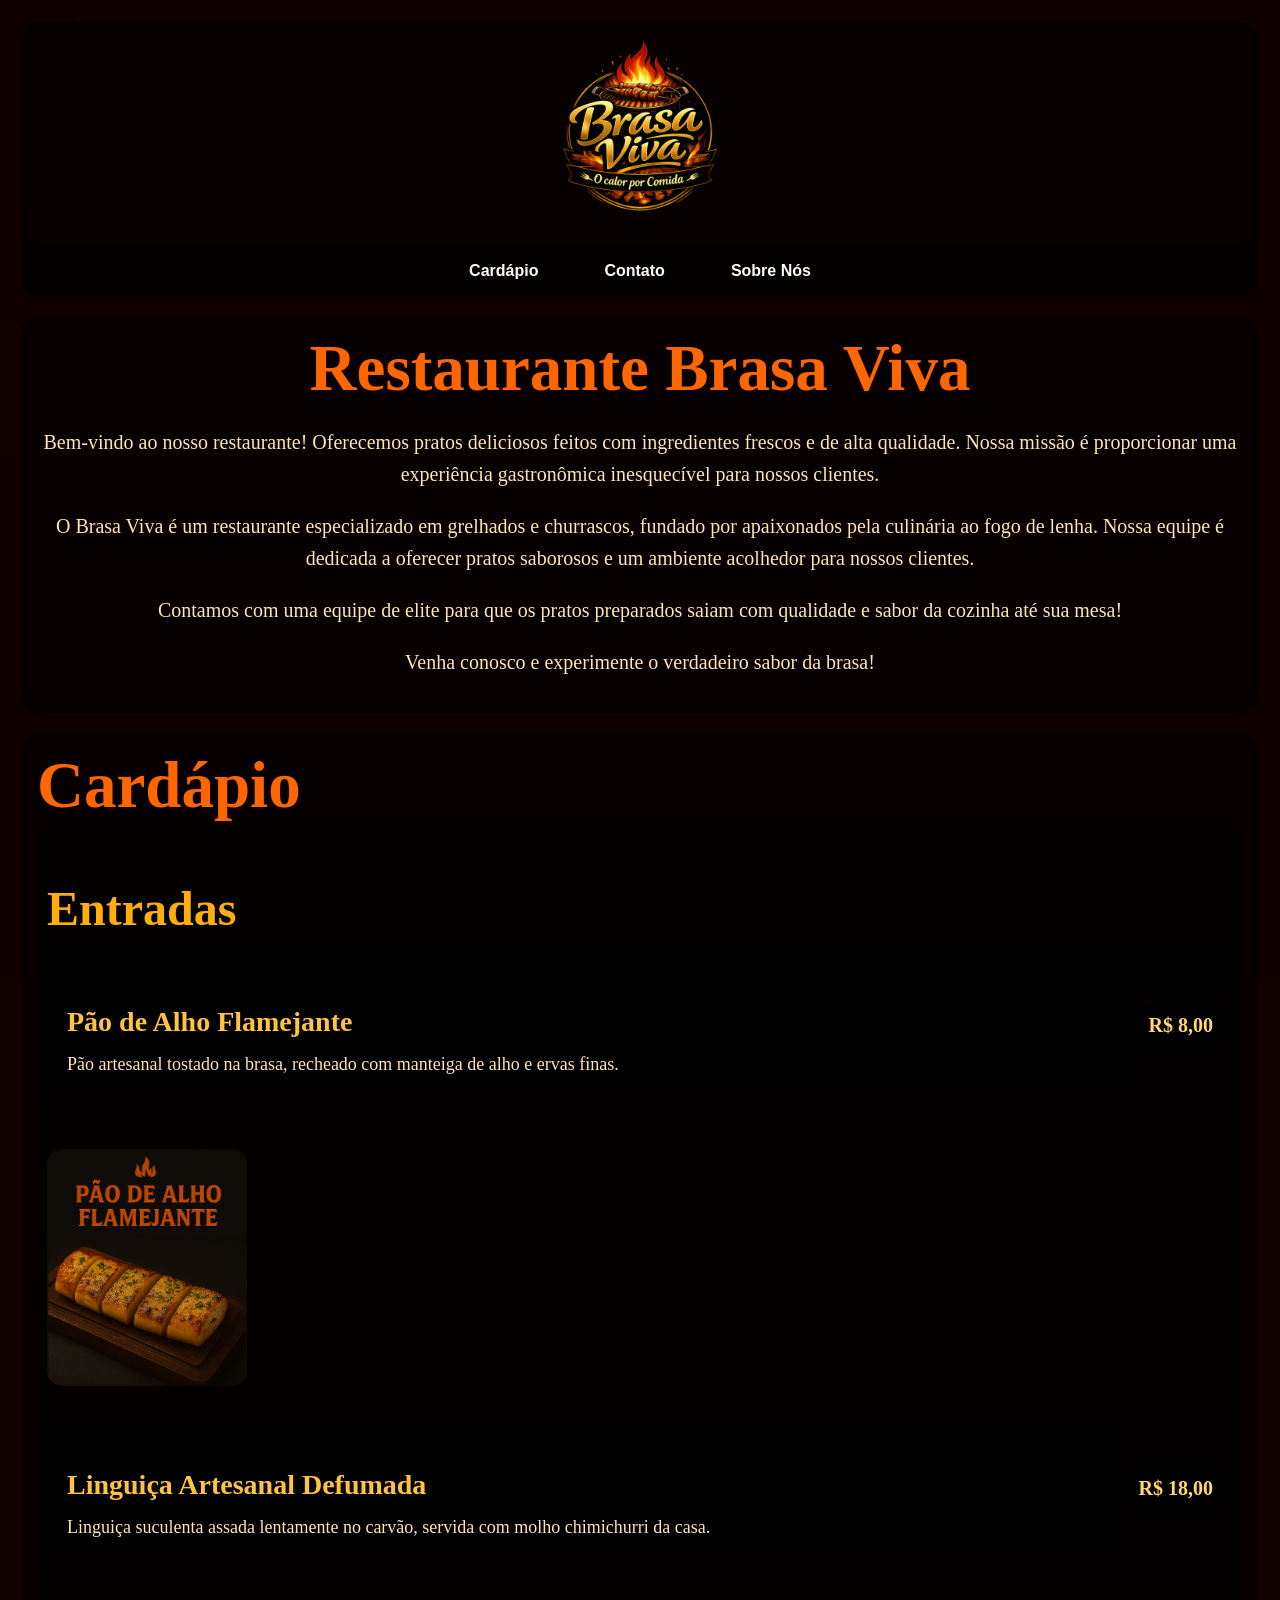
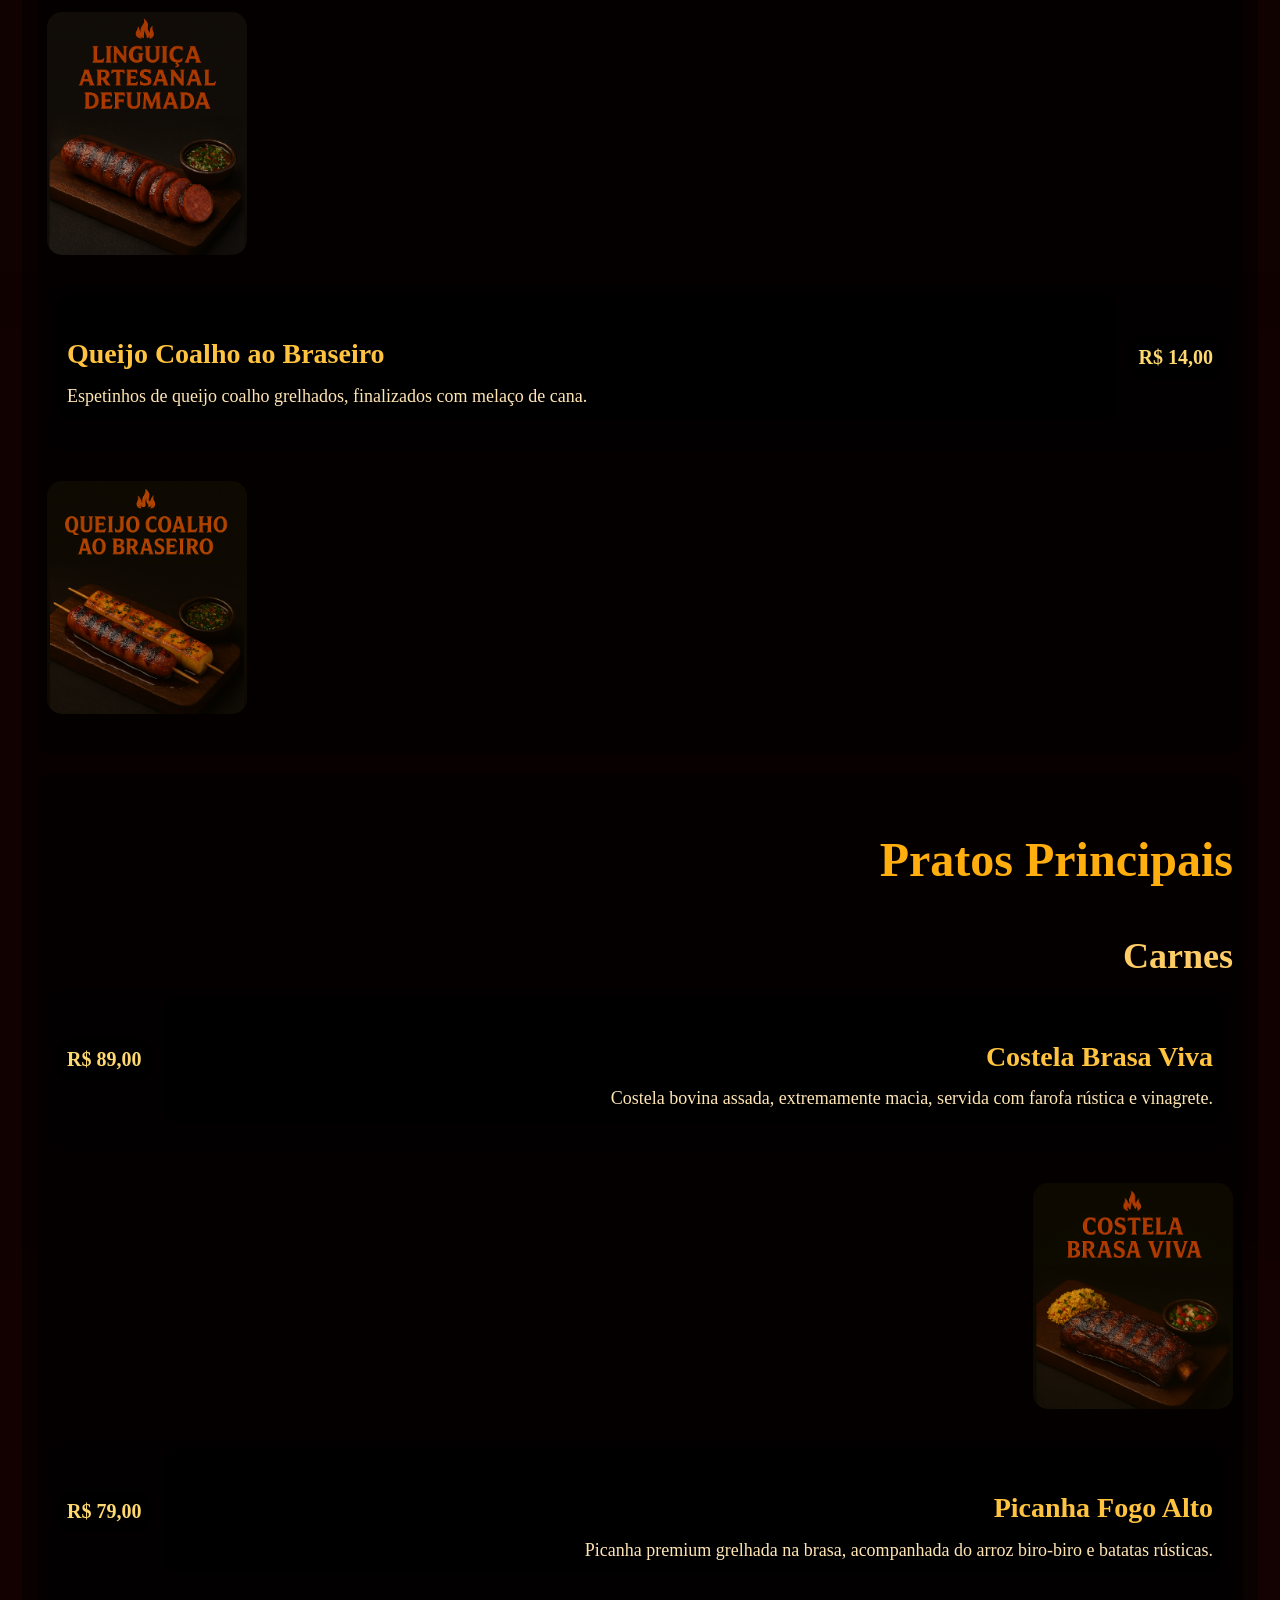
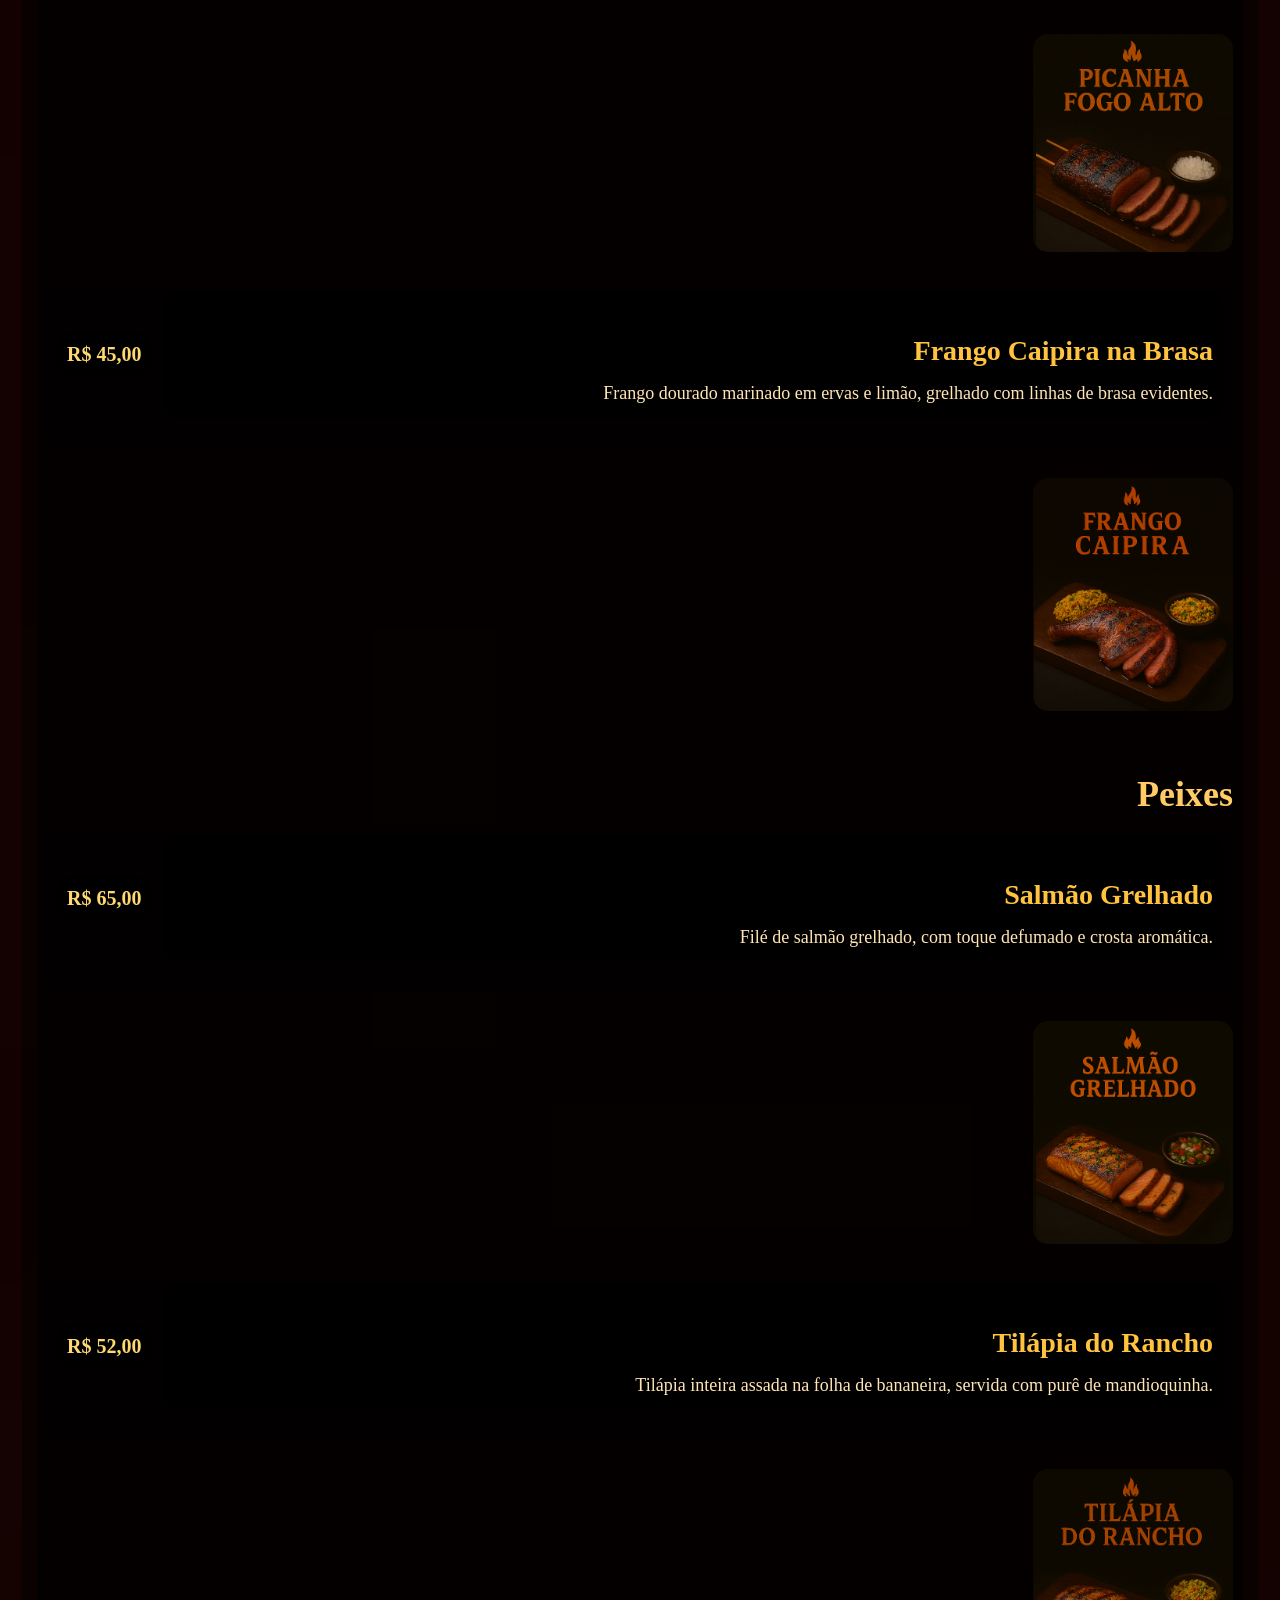
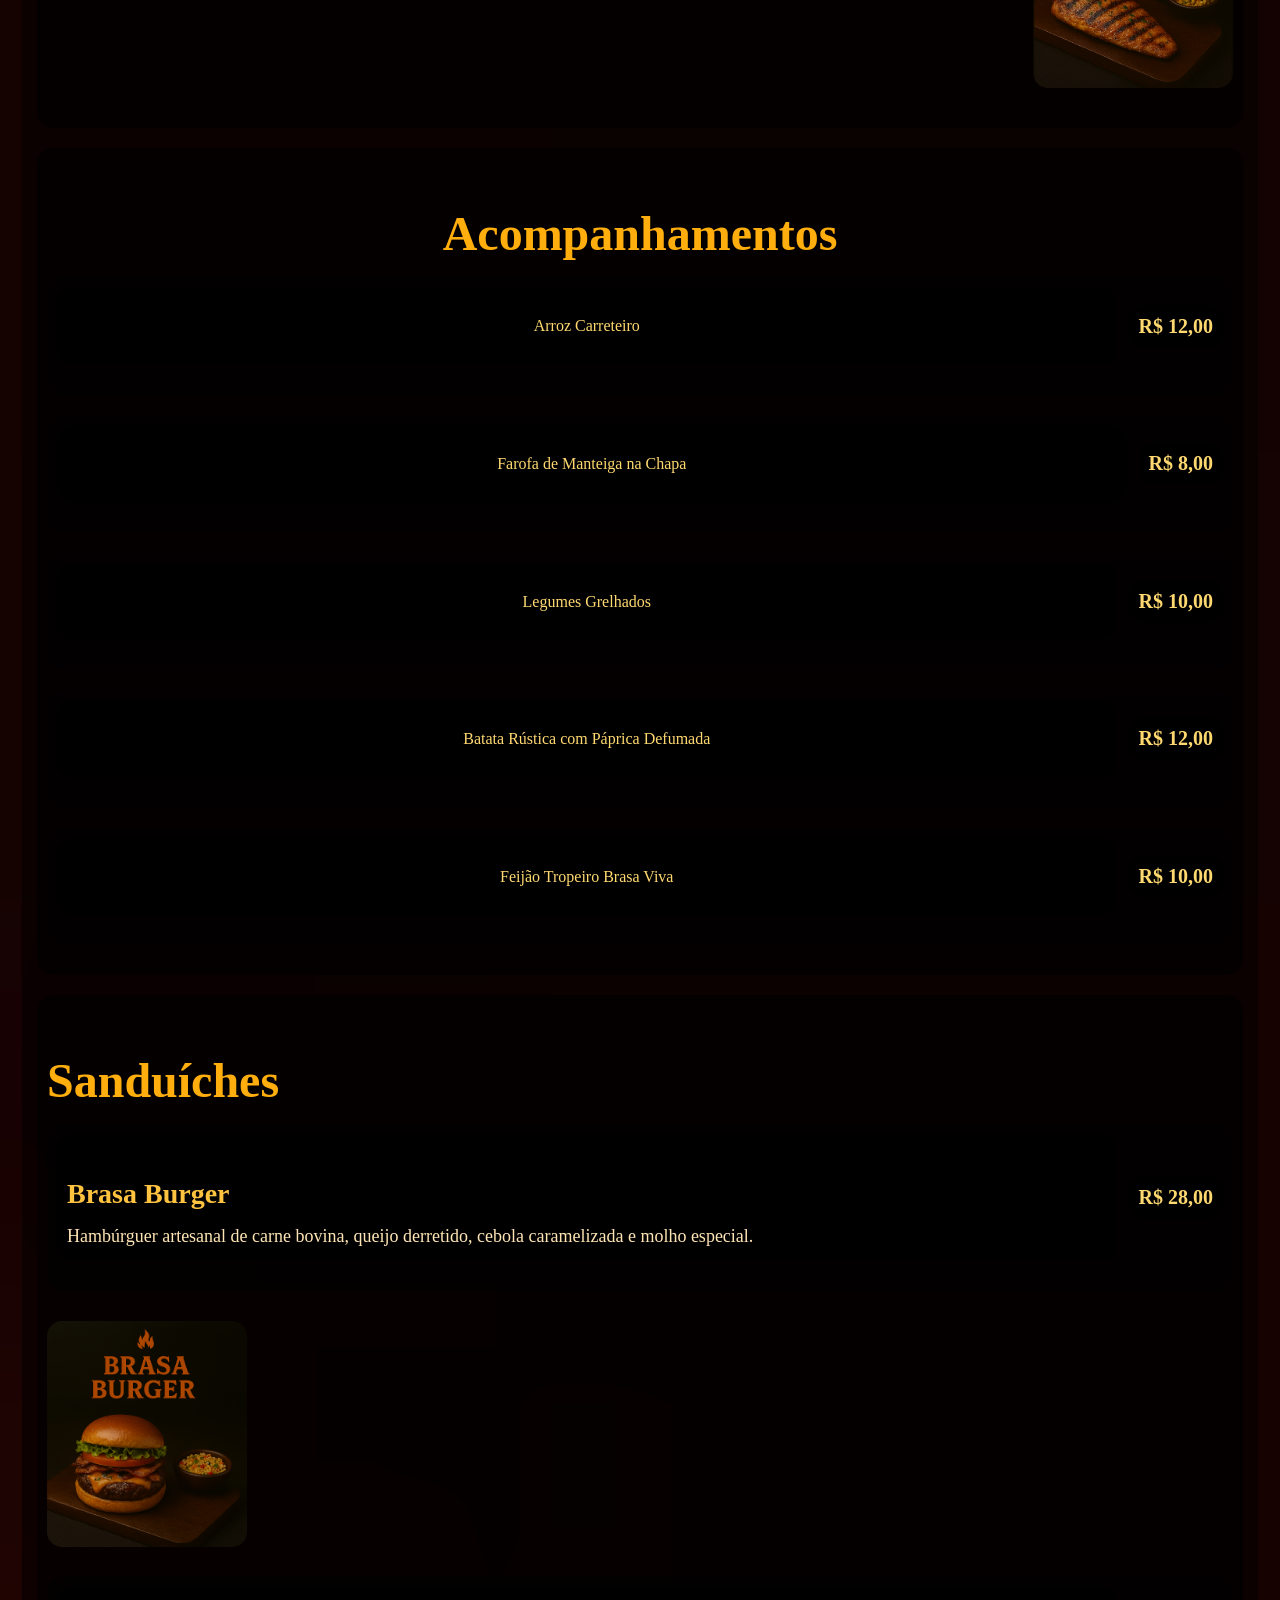
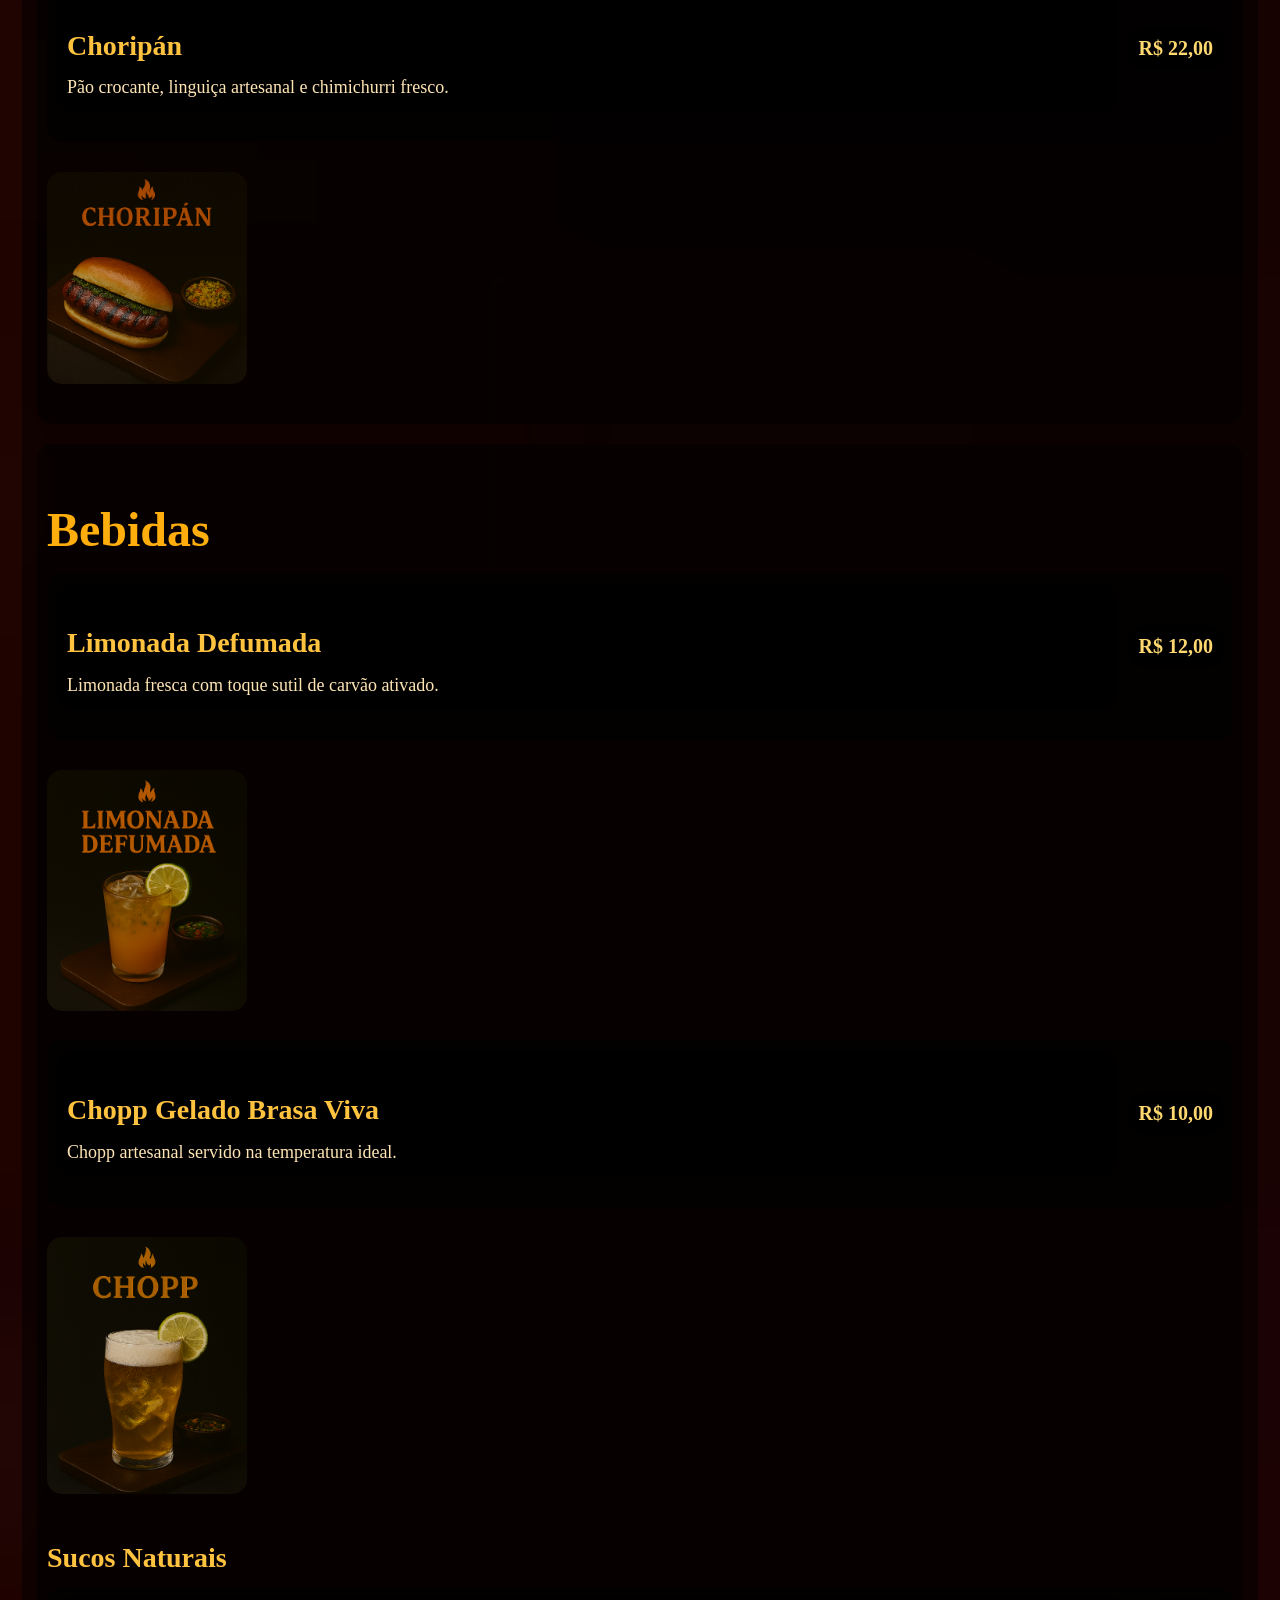
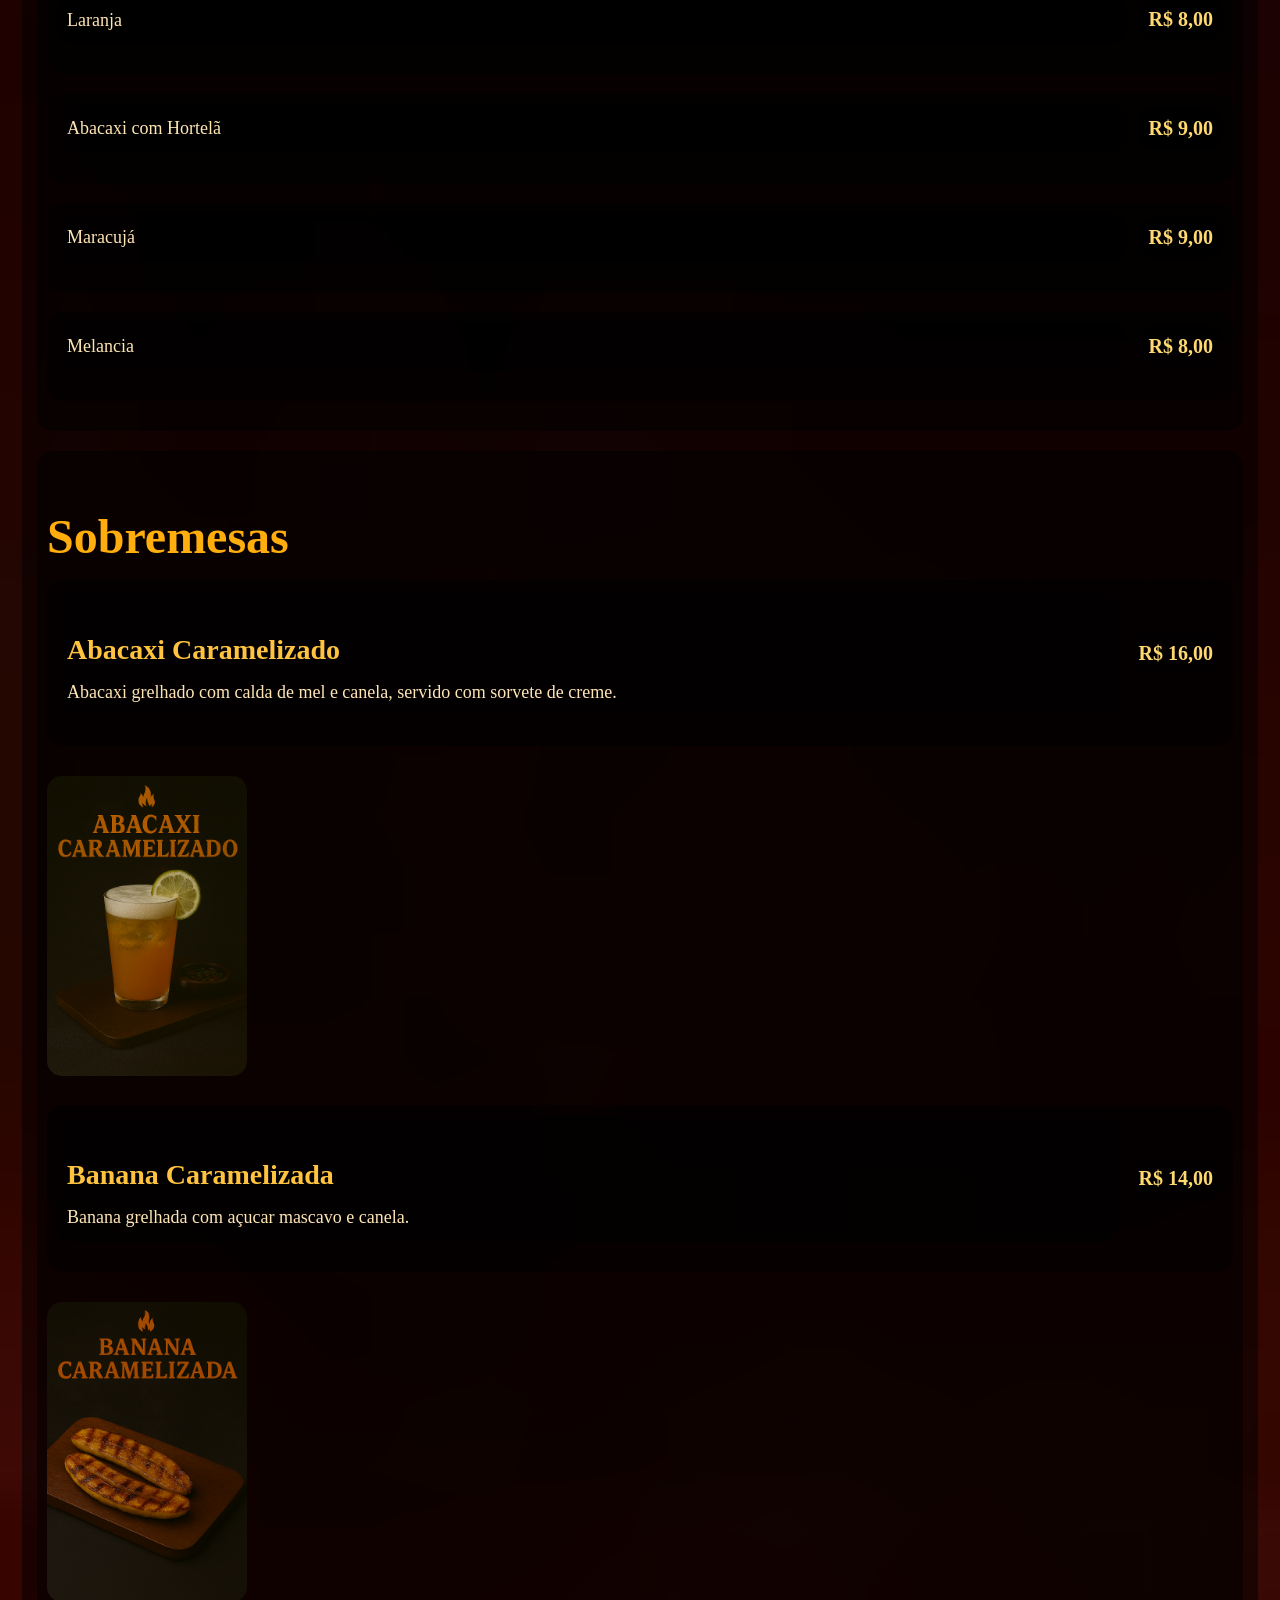
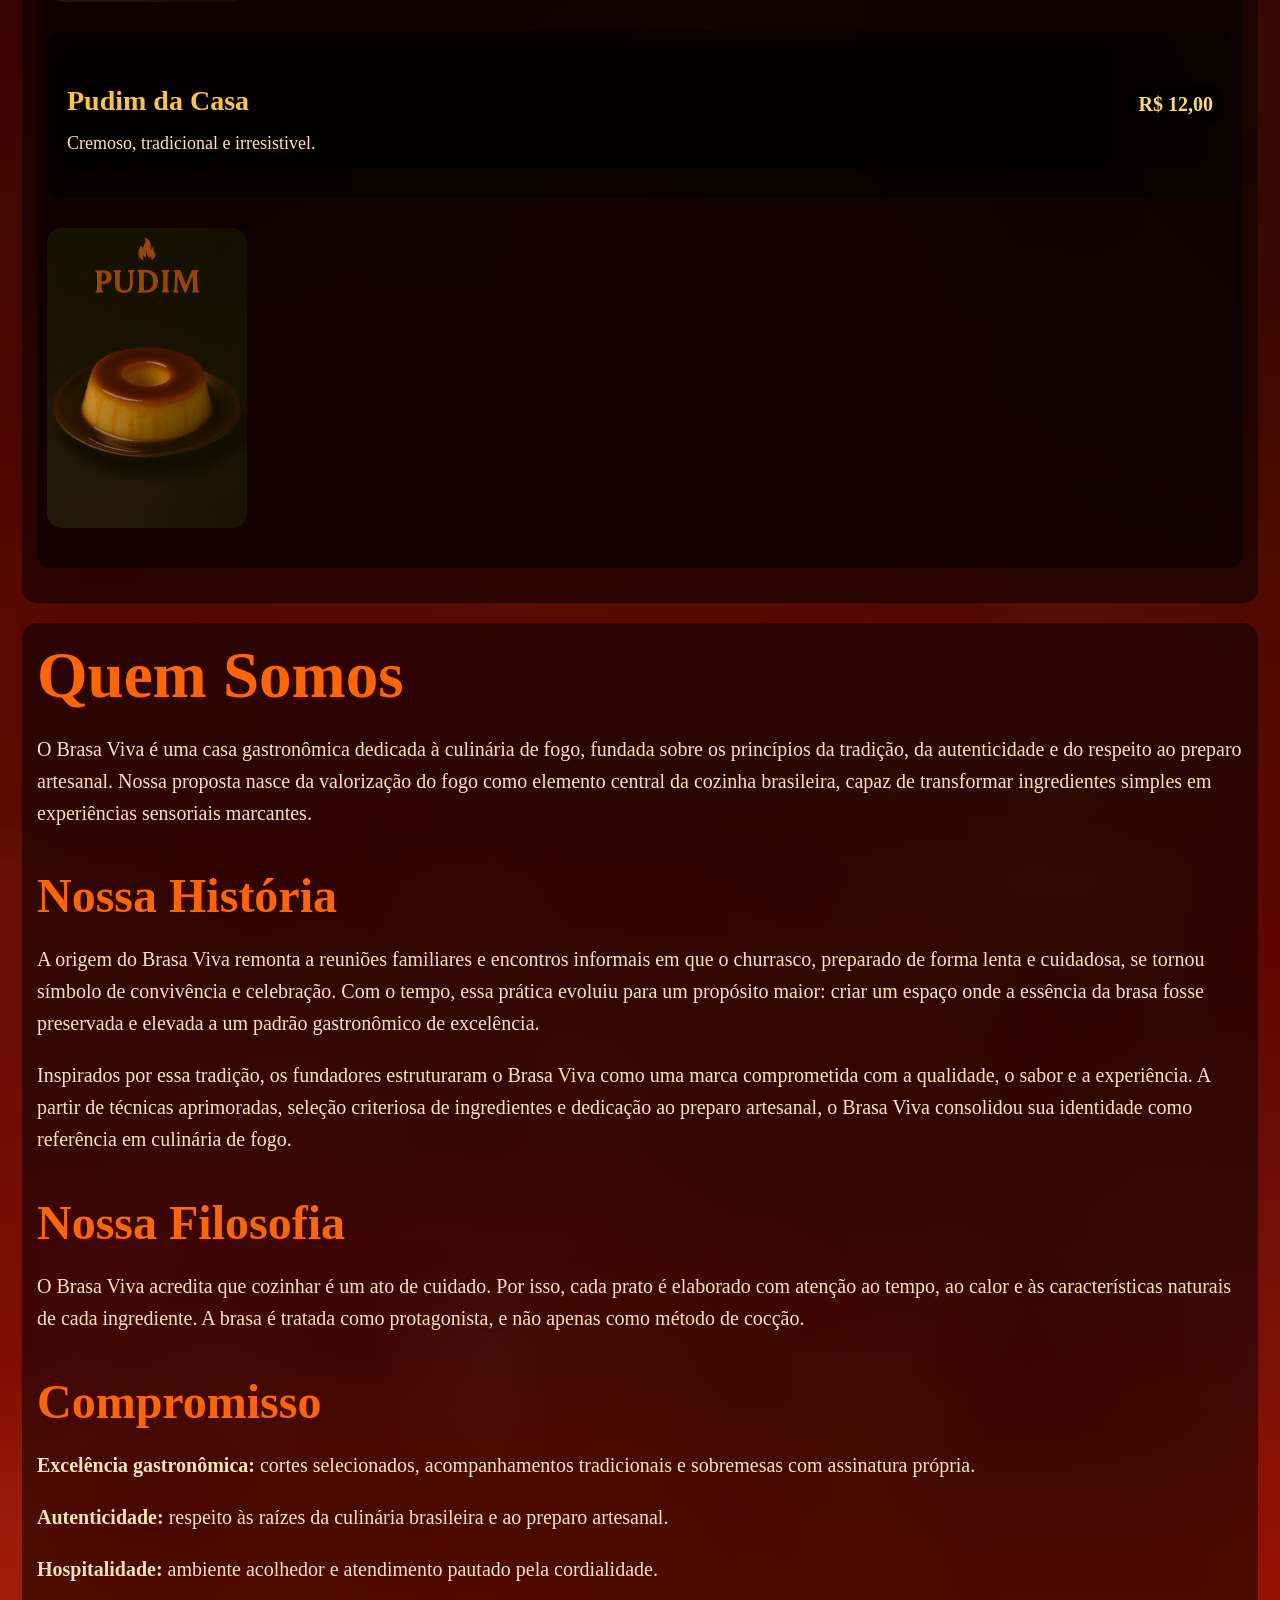
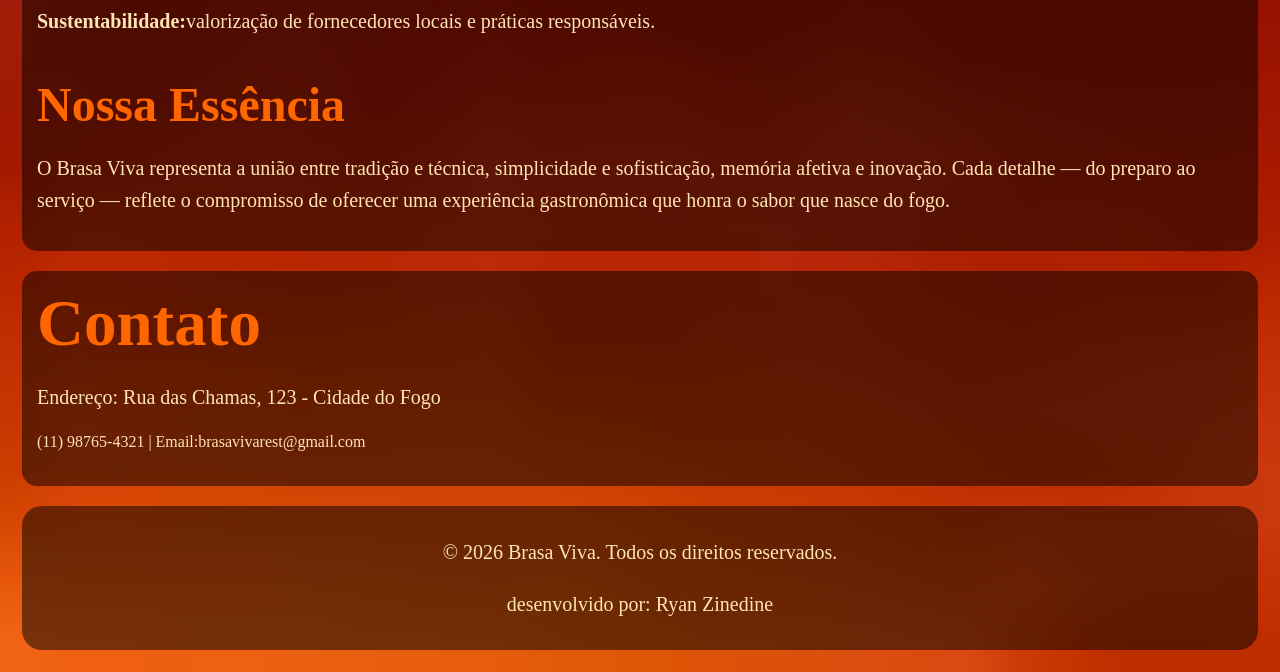
==== index.html @ 734191e8 "docs: nome" ====
<!DOCTYPE html>
<html lang="pt-BR">
<head>
    <meta charset="UTF-8">
    <meta name="viewport" content="width=device-width, initial-scale=1.0">
    <meta http-equiv="X-UA-Compatible" content="ie=edge">
    <meta name="BrasaViva" content="Restaurante especializado em grelhados e churrascos.">
    
    <link rel="stylesheet" href="brasa_viva.css">
    <link rel="stylesheet" href="loader.css">
    <title>Brasa Viva</title>
</head>
<body>
    
    <!-- Header -->
    <header>
        <a href="brasa_viva.html">
            <img class="logo" src="img/brasatransparente.png" alt="Logo Brasa Viva: brasas vermelhas formando o nome do restaurante especializado em grelhados" width="200">
        </a>
        <!-- Menu -->
        <section class="menu">
            <nav>
                <button><a href="#cardapio">Cardápio</a></button>
                <button><a href="#contato">Contato</a></button>
                <button><a href="#sobre">Sobre Nós</a></button>
            </nav>
        </section>
    </header>
    
    <!-- Identidade -->
    <section class="brasa" id="brasa">
        <h1>Restaurante Brasa Viva</h1>
        <p>Bem-vindo ao nosso restaurante! Oferecemos pratos deliciosos feitos com ingredientes frescos e de alta qualidade. Nossa missão é proporcionar uma experiência gastronômica inesquecível para nossos clientes.</p>
                <p>O Brasa Viva é um restaurante especializado em grelhados e churrascos, fundado por apaixonados pela culinária ao fogo de lenha. Nossa equipe é dedicada a oferecer pratos saborosos e um ambiente acolhedor para nossos clientes.</p>
        <p>Contamos com uma equipe de elite para que os pratos preparados saiam com qualidade e sabor da cozinha até sua mesa!</p>
        <p> Venha conosco e experimente o verdadeiro sabor da brasa!</p>
    </section>
    <!-- Cardápio -->
    <section class="cardapio" id="cardapio">
        <h1>Cardápio</h1>
        <div class="Entradas">
            <h3>Entradas</h3>
            <ul>
                <li>
                    <div class="menu-item">
                        <div class="menu-desc">
                            <p class="titulo">Pão de Alho Flamejante</p>
                            <p class="descricao">Pão artesanal tostado na brasa, recheado com manteiga de alho e ervas finas.</p>
                        </div>
                        <div class="menu-price" data-price="8.00"></div>
                    </div>
                    <img src="img/pao_de_alho.png" alt="Pão de alho artesanal tostado na brasa com manteiga derretida e ervas verdes frescas por cima, apresentado em fundo neutro" width="200">
                </li>
                <li>
                    <div class="menu-item">
                        <div class="menu-desc">
                            <p class="titulo">Linguiça Artesanal Defumada</p>
                            <p class="descricao">Linguiça suculenta assada lentamente no carvão, servida com molho chimichurri da casa.</p>
                        </div>
                        <div class="menu-price" data-price="18.00"></div>
                    </div>
                    <img src="img/linguiça_artesanal.png" alt="Linguiça artesanal defumada assada em carvão com aspectos de grelhadura, servida com molho chimichurri verde fresco ao lado" width="200">
                </li>
                <li>
                    <div class="menu-item">
                        <div class="menu-desc">
                            <p class="titulo">Queijo Coalho ao Braseiro</p>
                            <p class="descricao">Espetinhos de queijo coalho grelhados, finalizados com melaço de cana.</p>
                        </div>
                        <div class="menu-price" data-price="14.00"></div>
                    </div>
                    <img src="img/queijo_coalho.png" alt="Espetinhos de queijo coalho grelhados em espetos, com cobertura dourada de melaço de cana brilhante" width="200">
                </li>
            </ul>
        </div>
        <div class="pratos">
            <h3>Pratos Principais</h3>
            <ul class="carnes">
                <h4>Carnes</h4>
            <li>
                <div class="menu-item">
                    <div class="menu-desc">
                        <p class="titulo">Costela Brasa Viva</p>
                        <p class="descricao">Costela bovina assada, extremamente macia, servida com farofa rústica e vinagrete.</p>
                    </div>
                    <div class="menu-price" data-price="89.00"></div>
                </div>
                <img src="img/costela_brasa.png" alt="Costela bovina inteira assada com marcas de brasa escuras, acompanhada de farofa rústica e vinagrete vermelho" width="200">
            </li>
            <li>
                <div class="menu-item">
                    <div class="menu-desc">
                        <p class="titulo">Picanha Fogo Alto</p>
                        <p class="descricao">Picanha premium grelhada na brasa, acompanhada do arroz biro-biro e batatas rústicas.</p>
                    </div>
                    <div class="menu-price" data-price="79.00"></div>
                </div>
                <img src="img/picanha.png" alt="Fatias de picanha premium grelhada com crosta marrom escura e interior rosado, acompanhadas de arroz branco, batatas rústicas e molho" width="200">
            </li>
            <li>
                <div class="menu-item">
                    <div class="menu-desc">
                        <p class="titulo">Frango Caipira na Brasa</p>
                        <p class="descricao">Frango dourado marinado em ervas e limão, grelhado com linhas de brasa evidentes.</p>
                    </div>
                    <div class="menu-price" data-price="45.00"></div>
                </div>
                <img src="img/frango_caipira.png" alt="Peito de frango dourado marinado em ervas e limão, grelhado com linhas de brasa evidentes, ambiente caloroso transmitindo autenticidade" width="200">
            </li>
        </ul>
            <ul class="Peixes">
                <h4>Peixes</h4>
            <li>
                <div class="menu-item">
                    <div class="menu-desc">
                        <p class="titulo">Salmão Grelhado</p>
                        <p class="descricao">Filé de salmão grelhado, com toque defumado e crosta aromática.</p>
                    </div>
                    <div class="menu-price" data-price="65.00"></div>
                </div>
                <img src="img/salmao.png" alt="Filé de salmão grelhado com crosta aromática escura, mostrando a textura levemente defumada e o interior cor-de-rosa" width="200">
            </li>
            <li>
                <div class="menu-item">
                    <div class="menu-desc">
                        <p class="titulo">Tilápia do Rancho</p>
                        <p class="descricao">Tilápia inteira assada na folha de bananeira, servida com purê de mandioquinha.</p>
                    </div>
                    <div class="menu-price" data-price="52.00"></div>
                </div>
                <img src="img/tilapia.png" alt="Tilápia inteira assada na folha de bananeira verde, servida com purê amarelo de mandioquinha e ervas frescas" width="200"> 
            </li>
        </ul>
        </div>
            <div class="acompanhamentos">
                <h3>Acompanhamentos</h3>
                <ul>
                    <li>
                        <div class="menu-item">
                            <div class="menu-desc"><p class="sub">Arroz Carreteiro</p></div>
                            <div class="menu-price" data-price="12.00"></div>
                        </div>
                    </li>
                    <li>
                        <div class="menu-item">
                            <div class="menu-desc"><p class="sub">Farofa de Manteiga na Chapa</p></div>
                            <div class="menu-price" data-price="8.00"></div>
                        </div>
                    </li>
                    <li>
                        <div class="menu-item">
                            <div class="menu-desc"><p class="sub">Legumes Grelhados</p></div>
                            <div class="menu-price" data-price="10.00"></div>
                        </div>
                    </li>
                    <li>
                        <div class="menu-item">
                            <div class="menu-desc"><p class="sub">Batata Rústica com Páprica Defumada</p></div>
                            <div class="menu-price" data-price="12.00"></div>
                        </div>
                    </li>
                    <li>
                        <div class="menu-item">
                            <div class="menu-desc"><p class="sub">Feijão Tropeiro Brasa Viva</p></div>
                            <div class="menu-price" data-price="10.00"></div>
                        </div>
                    </li>
                </ul>
            </div>
        <div class="sanduiches">
            <h3>Sanduíches</h3>
            <ul>
                <li>
                    <div class="menu-item">
                        <div class="menu-desc">
                            <p class="titulo">Brasa Burger</p>
                            <p class="descricao">Hambúrguer artesanal de carne bovina, queijo derretido, cebola caramelizada e molho especial.</p>
                        </div>
                        <div class="menu-price" data-price="28.00"></div>
                    </div>
                    <img src="img/brasa_burger.png" alt="Hambúrguer artesanal de carne bovina com queijo derretido amarelo, cebola caramelizada marrom e molho especial, servido entre pão tostado" width="200">
                </li>
                <li>
                    <div class="menu-item">
                        <div class="menu-desc">
                            <p class="titulo">Choripán</p>
                            <p class="descricao">Pão crocante, linguiça artesanal e chimichurri fresco.</p>
                        </div>
                        <div class="menu-price" data-price="22.00"></div>
                    </div>
                    <img src="img/choripán.png" alt="Sanduíche com pão crocante contendo linguiça artesanal vermelha grelhada e chimichurri verde fresco, estilo argentino" width="200">
                </li>
            </ul>
        </div>
        <div class="bebidas">
            <h3>Bebidas</h3>
            <ul>
                <li>
                    <div class="menu-item">
                        <div class="menu-desc">
                            <p class="titulo">Limonada Defumada</p>
                            <p class="descricao">Limonada fresca com toque sutil de carvão ativado.</p>
                        </div>
                        <div class="menu-price" data-price="12.00"></div>
                    </div>
                    <img src="img/limonada.png" alt="Copo alto com limonada fresca amarelo-clara contendo gelo, com um toque sutil de carvão ativado escuro, apresentando uma bebida refrescante e única" width="200">
                </li>
                <li>
                    <div class="menu-item">
                        <div class="menu-desc">
                            <p class="titulo">Chopp Gelado Brasa Viva</p>
                            <p class="descricao">Chopp artesanal servido na temperatura ideal.</p>
                        </div>
                        <div class="menu-price" data-price="10.00"></div>
                    </div>
                    <img src="img/chopp.png" alt="Copo gelado contendo chopp artesanal espumante amarelo-dourado na temperatura ideal, com espuma branca espessa no topo" width="200">
                </li>
                <li>
                    <p class="titulo">Sucos Naturais</p>
                    <ul>
                        <li>
                            <div class="menu-item">
                                <div class="menu-desc"><p class="descricao">Laranja</p></div>
                                <div class="menu-price" data-price="8.00"></div>
                            </div>
                        </li>
                        <li>
                            <div class="menu-item">
                                <div class="menu-desc"><p class="descricao">Abacaxi com Hortelã</p></div>
                                <div class="menu-price" data-price="9.00"></div>
                            </div>
                        </li>
                        <li>
                            <div class="menu-item">
                                <div class="menu-desc"><p class="descricao">Maracujá</p></div>
                                <div class="menu-price" data-price="9.00"></div>
                            </div>
                        </li>
                        <li>
                            <div class="menu-item">
                                <div class="menu-desc"><p class="descricao">Melancia</p></div>
                                <div class="menu-price" data-price="8.00"></div>
                            </div>
                        </li>
                    </ul>
                </li>
            </ul>
        </div>
            <div class="sobremesas">
                <h3>Sobremesas</h3>
                <ul>
                    <li>
                        <div class="menu-item">
                            <div class="menu-desc">
                                <p class="titulo">Abacaxi Caramelizado</p>
                                <p class="descricao">Abacaxi grelhado com calda de mel e canela, servido com sorvete de creme.</p>
                            </div>
                            <div class="menu-price" data-price="16.00"></div>
                        </div>
                        <img src="img/abacaxi.png" alt="Fatia de abacaxi grelhada com calda de mel caramelizada dourada e canela em pó, servida com bola de sorvete de creme branco encima" width="200">
                    </li>
                    <li>
                        <div class="menu-item">
                            <div class="menu-desc">
                                <p class="titulo">Banana Caramelizada</p>
                                <p class="descricao">Banana grelhada com açucar mascavo e canela.</p>
                            </div>
                            <div class="menu-price" data-price="14.00"></div>
                        </div>
                        <img src="img/banana.png" alt="Banana Caramelizada na Brasa" width="200">
                    </li>
                    <li>
                        <div class="menu-item">
                            <div class="menu-desc">
                                <p class="titulo">Pudim da Casa</p>
                                <p class="descricao">Cremoso, tradicional e irresistivel.</p>
                            </div>
                            <div class="menu-price" data-price="12.00"></div>
                        </div>
                        <img src="img/pudim.png" alt="Pudim da Casa com calda de caramelo" width="200">
                    </li>
                </ul>
            </div>
    </section>
    <!-- Sobre Nós -->
    <section class="sobre" id="sobre">
        <h1>Quem Somos</h1>
<p>O Brasa Viva é uma casa gastronômica dedicada à culinária de fogo, fundada sobre os princípios da tradição, da autenticidade e do respeito ao preparo artesanal. Nossa proposta nasce da valorização do fogo como elemento central da cozinha brasileira, capaz de transformar ingredientes simples em experiências sensoriais marcantes.</p>

<h2>Nossa História</h2>

<p>A origem do Brasa Viva remonta a reuniões familiares e encontros informais em que o churrasco, preparado de forma lenta e cuidadosa, se tornou símbolo de convivência e celebração. Com o tempo, essa prática evoluiu para um propósito maior: criar um espaço onde a essência da brasa fosse preservada e elevada a um padrão gastronômico de excelência.</p>

<p>Inspirados por essa tradição, os fundadores estruturaram o Brasa Viva como uma marca comprometida com a qualidade, o sabor e a experiência. A partir de técnicas aprimoradas, seleção criteriosa de ingredientes e dedicação ao preparo artesanal, o Brasa Viva consolidou sua identidade como referência em culinária de fogo.</p>

<h2>Nossa Filosofia</h2>

<p>O Brasa Viva acredita que cozinhar é um ato de cuidado. Por isso, cada prato é elaborado com atenção ao tempo, ao calor e às características naturais de cada ingrediente. A brasa é tratada como protagonista, e não apenas como método de cocção.</p>

<h2>Compromisso</h2>
<ul>
    <li><p><strong>Excelência gastronômica:</strong> cortes selecionados, acompanhamentos tradicionais e sobremesas com assinatura própria.</p></li>  
    <li><p><strong>Autenticidade:</strong> respeito às raízes da culinária brasileira e ao preparo artesanal.</p></li>  
    <li><p><strong>Hospitalidade:</strong> ambiente acolhedor e atendimento pautado pela cordialidade.</p></li>
    <li><p><strong>Sustentabilidade:</strong>valorização de fornecedores locais e práticas responsáveis.</p></li>
</ul>
<h2>Nossa Essência</h2>
<p>O Brasa Viva representa a união entre tradição e técnica, simplicidade e sofisticação, memória afetiva e inovação. Cada detalhe — do preparo ao serviço — reflete o compromisso de oferecer uma experiência gastronômica que honra o sabor que nasce do fogo.</p>
    </section>
    <!-- Contato -->
    <section class="contato" id="contato">
        <h1>Contato</h1>
        <p>Endereço: Rua das Chamas, 123 - Cidade do Fogo</p>
        <p></p>(11) 98765-4321 | Email:brasavivarest@gmail.com</p>
    </section>
    <!-- Footer -->
    <footer>
        <p>&copy; <time>2026</time> Brasa Viva. Todos os direitos reservados.</p>
        <p>desenvolvido por: Ryan Zinedine</p>
    </footer>
    
  
</body>
<script src="loader.js"></script>
<script>
// Formata preços a partir de data-price usando Intl.NumberFormat pt-BR
(function () {
    const fmt = new Intl.NumberFormat('pt-BR', { style: 'currency', currency: 'BRL' });
    const nodes = document.querySelectorAll('.menu-price');
    nodes.forEach(el => {
        const raw = el.getAttribute('data-price');
        if (raw) {
            const n = Number(raw);
            if (!isNaN(n)) el.textContent = fmt.format(n);
        } else {
            // tentar extrair número do texto existente
            const txt = (el.textContent || '').replace(/[^0-9,.-]/g, '').replace(',', '.');
            const n = Number(txt);
            if (!isNaN(n)) el.textContent = fmt.format(n);
        }
    });
})();
</script>
</html>
---- brasa_viva.css ----
/* Fonte de letra */
.cinzel-decorative-regular {
    font-family: "Cinzel Decorative", serif;
    font-weight: 400;
    font-style: normal;
}

.cinzel-decorative-bold {
    font-family: "Cinzel Decorative", serif;
    font-weight: 700;
    font-style: normal;
}

.cinzel-decorative-black {
    font-family: "Cinzel Decorative", serif;
    font-weight: 900;
    font-style: normal;
}

body {
    margin: 10px;
    padding: 12px;
    box-sizing: border-box;
    font-family: 'Cinzel Decorative', serif;
    background-image: url("img/background2.jpg");
    /*fundo de fogo*/
    background-size: cover;
    background-repeat: no-repeat;
    height: auto;
    width: auto;
    background-position: center;
    background-color: black;
    text-decoration: none;
    color: #ffe5b4;
}

/* Header */
header {
    text-align: center;
    border-radius: 15px;
    background-color: rgba(0, 0, 0, 0.5);
}

/* Menu */
button {
    background-color: transparent;
    border: none;
    cursor: pointer;
    font-size: 16px;
    margin: 0 10px;
}

a {
    text-decoration: none;
    color: white;
    font-weight: bold;
    margin: 0 15px;
}

a:hover {
    color: #ffae0d;
    transition: all 0.3s ease;
}

h1 {
    color: #ff6600;
    font-size: 65px;
    margin: 0;
}

h2 {
    color: #ff6600;
    font-size: 48px;
    margin-bottom: 10px;
}

h3 {
    color: #ffae0d;
    font-size: 48px;
    margin-bottom: 10px;
}

h4 {
    color: #ffcc66;
    font-size: 36px;
    margin-bottom: 10px;
}

p {
    font-size: 20px;
    line-height: 1.6;
}

.titulo {
    font-weight: bold;
    font-size: 28px;
    margin-bottom: 5px;
    color: #ffc340;
}

.sub {
    font-size: 16px;
    color: #ffd970;
}

section {
    background-color: rgba(0, 0, 0, 0.5);
    padding: 15px;
    border-radius: 15px;
    margin-bottom: 20px;
}

.brasa {
    text-align: center;
    margin-bottom: 20px;
}

.brasa h1 {
    text-align: center;
}

img {
    border-radius: 15px;
    margin-top: 10px;
    margin-bottom: 10px;
    width: 200px;
    transition: transform 0.3s ease, box-shadow 0.3s ease;
    cursor: pointer;
}

img:hover {
    transform: scale(1.2);
    box-shadow: 0 8px 20px rgba(255, 165, 0, 0.6);
}

.logo {
    width: 200px;
}

ul {
    list-style-type: none;
    padding: 0;
}

li {
    margin-bottom: 15px;
}

footer {
    text-align: center;
    padding: 10px;
    border-radius: 20px;
    background-color: rgba(0, 0, 0, 0.5);
    margin-top: 20px;
}

div {
    border-radius: 15px;
    background-color: rgba(0, 0, 0, 0.5);
    padding: 10px;
    margin-bottom: 20px;
}

.pratos {
    text-align: right;
}

.acompanhamentos {
    text-align: center;
}

.sanduíches {
    text-align: right;
}

.bebidas {
    text-align: left;
}

/* Layout para itens do cardápio com preço à direita */
.menu-item {
    display: flex;
    justify-content: space-between;
    align-items: center;
    gap: 12px;
}

.menu-desc {
    flex: 1 1 auto;
}

.menu-price {
    flex: 0 0 auto;
    color: #ffd970;
    font-weight: 700;
    font-size: 20px;
    white-space: nowrap;
}

.descricao {
    margin: 0;
    color: #ffe5b4;
    font-size: 18px;
}

@media (max-width: 600px) {
    .menu-item {
        flex-direction: column;
        align-items: flex-start;
    }

    .menu-price {
        margin-top: 6px;
    }
}

/* Em seções que estão alinhadas à direita, mostrar o preço à esquerda */
.pratos .menu-item,
.sanduíches .menu-item {
    flex-direction: row-reverse;
}

.pratos .menu-desc,
.sanduíches .menu-desc {
    text-align: right;
}

@media (max-width: 600px) {

    .pratos .menu-item,
    .sanduíches .menu-item {
        flex-direction: column;
        align-items: flex-start;
    }

    .pratos .menu-desc,
    .sanduíches .menu-desc {
        text-align: left;
    }
}
---- loader.css ----
/* CSS para tela de carregamento */
.BrasaViva-Loader {
    position: fixed;
    top: 0;
    left: 0;
    width: 100vw;
    height: 100vh;
    background: rgba(0,0,0,0.85);
    display: flex;
    flex-direction: column;
    align-items: center;
    justify-content: center;
    z-index: 9999;
    opacity: 0;
    pointer-events: none;
    transition: opacity 0.3s;
}
.BrasaViva-Loader.show {
    opacity: 1;
    pointer-events: all;
}
.loader-content {
    display: flex;
    flex-direction: column;
    align-items: center;
}
.loader-image {
    width: 120px;
    margin-top: 20px;
    filter: drop-shadow(0 0 10px #ffae0d);
}
.spinner {
    width: 60px;
    height: 60px;
    border: 8px solid #ffae0d;
    border-top: 8px solid #fff;
    border-radius: 50%;
    animation: spin 1s linear infinite;
    margin-bottom: 10px;
}
@keyframes spin {
    0% { transform: rotate(0deg); }
    100% { transform: rotate(360deg); }
}
.BrasaViva-Loader p {
    color: #ffe5b4;
    font-size: 1.3rem;
    margin-top: 18px;
    text-align: center;
    font-family: 'Cinzel Decorative', serif;
}
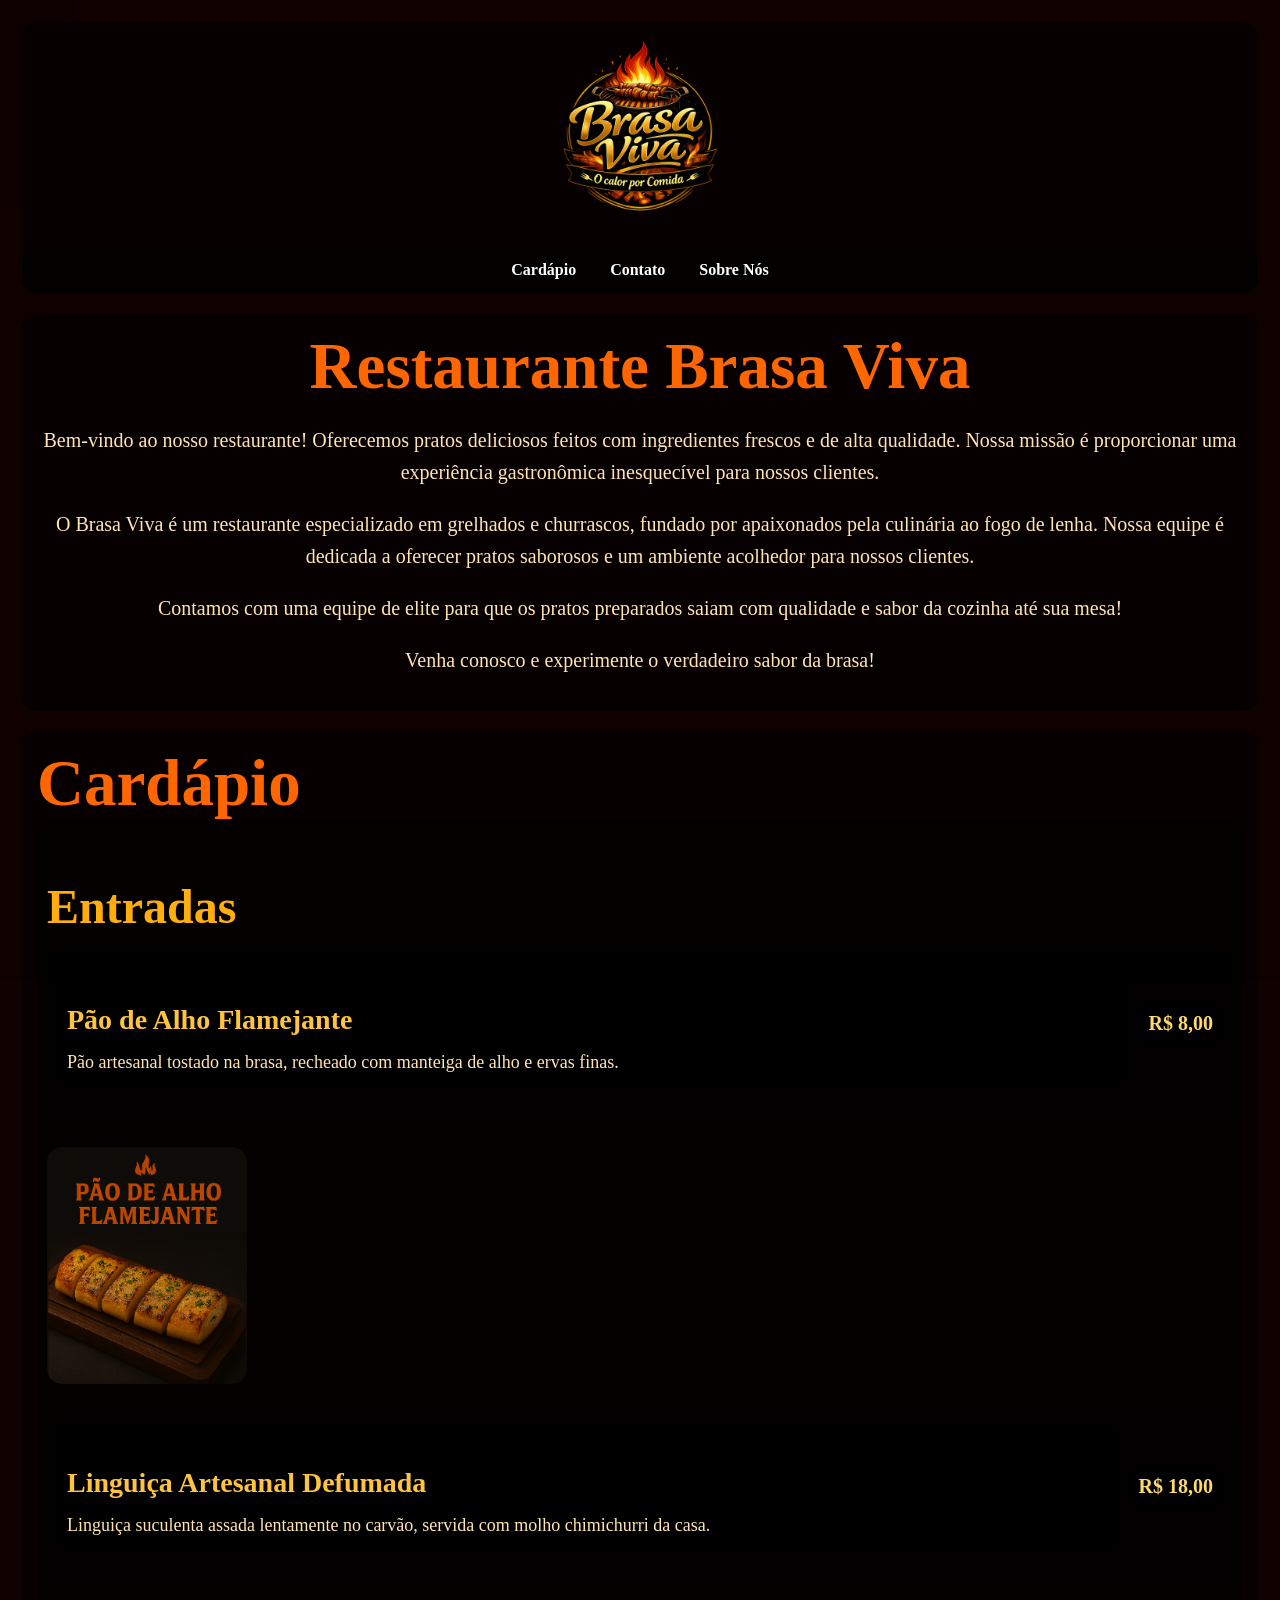
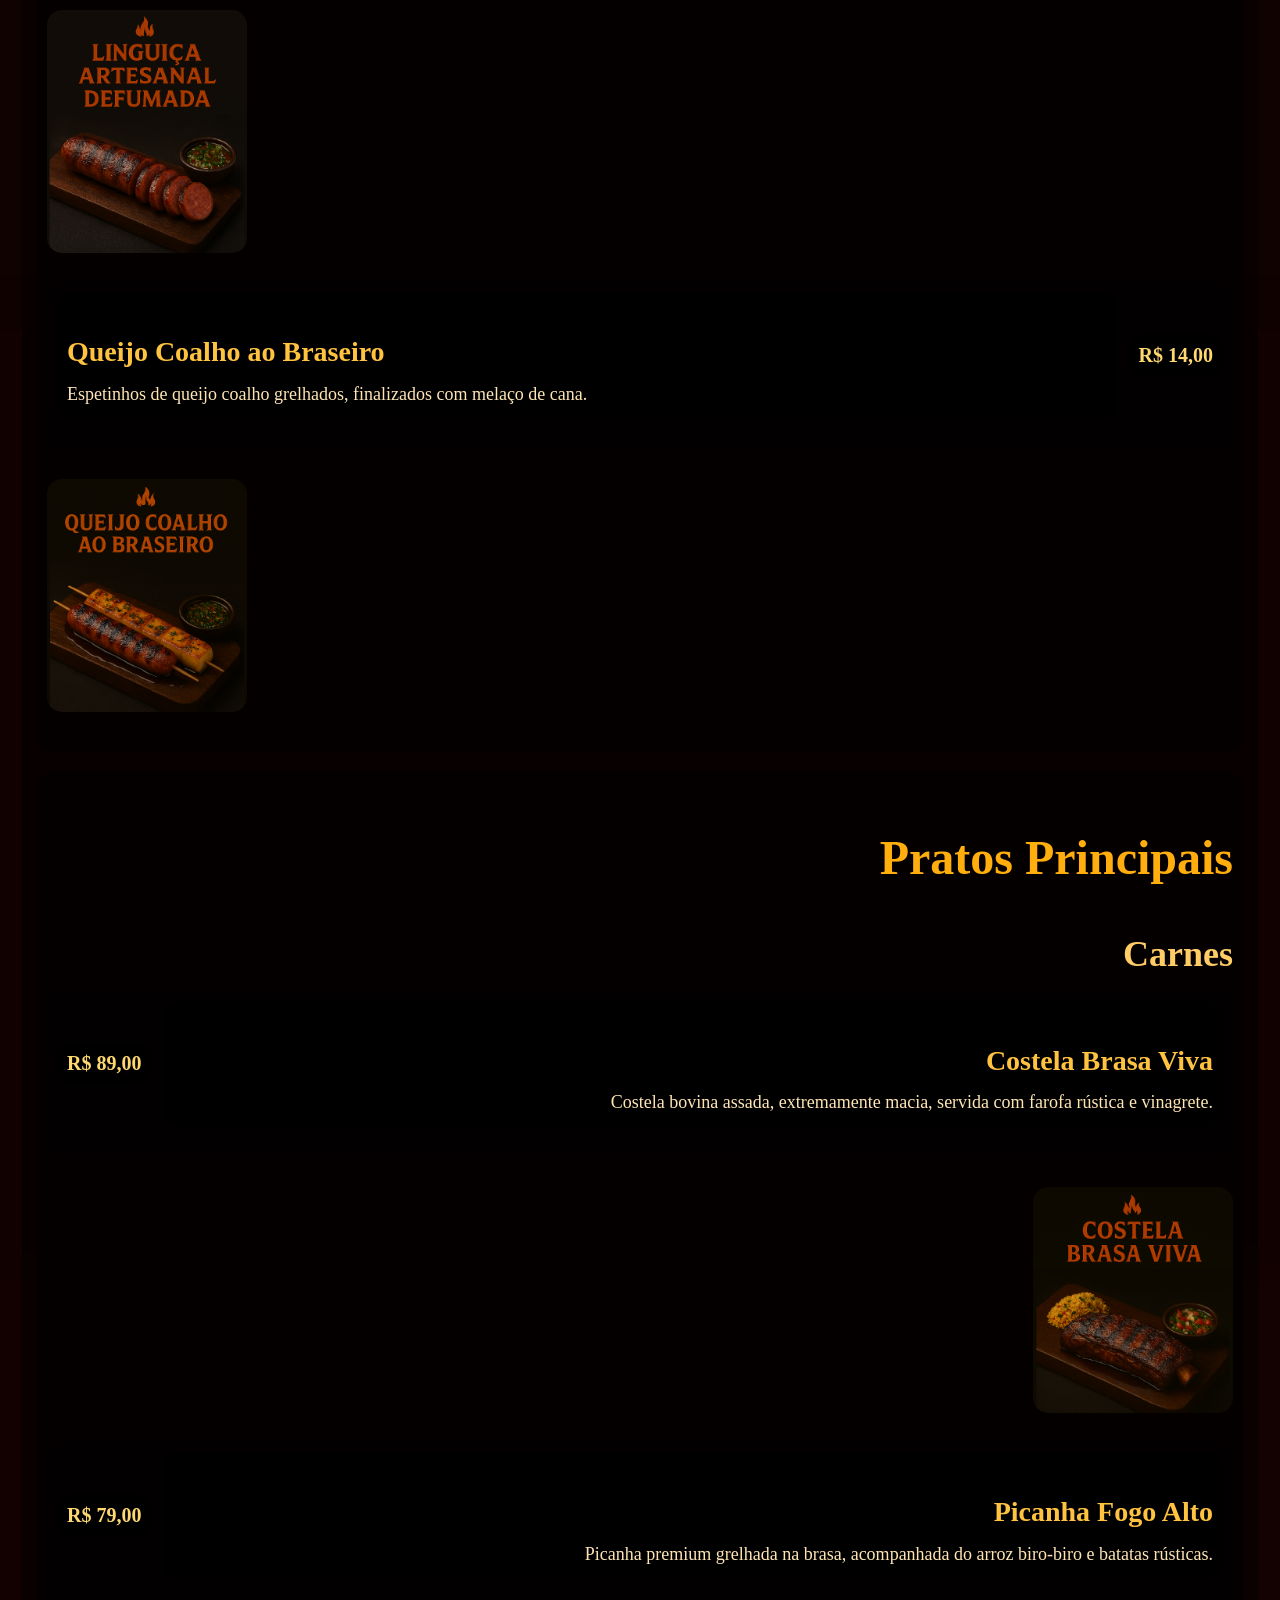
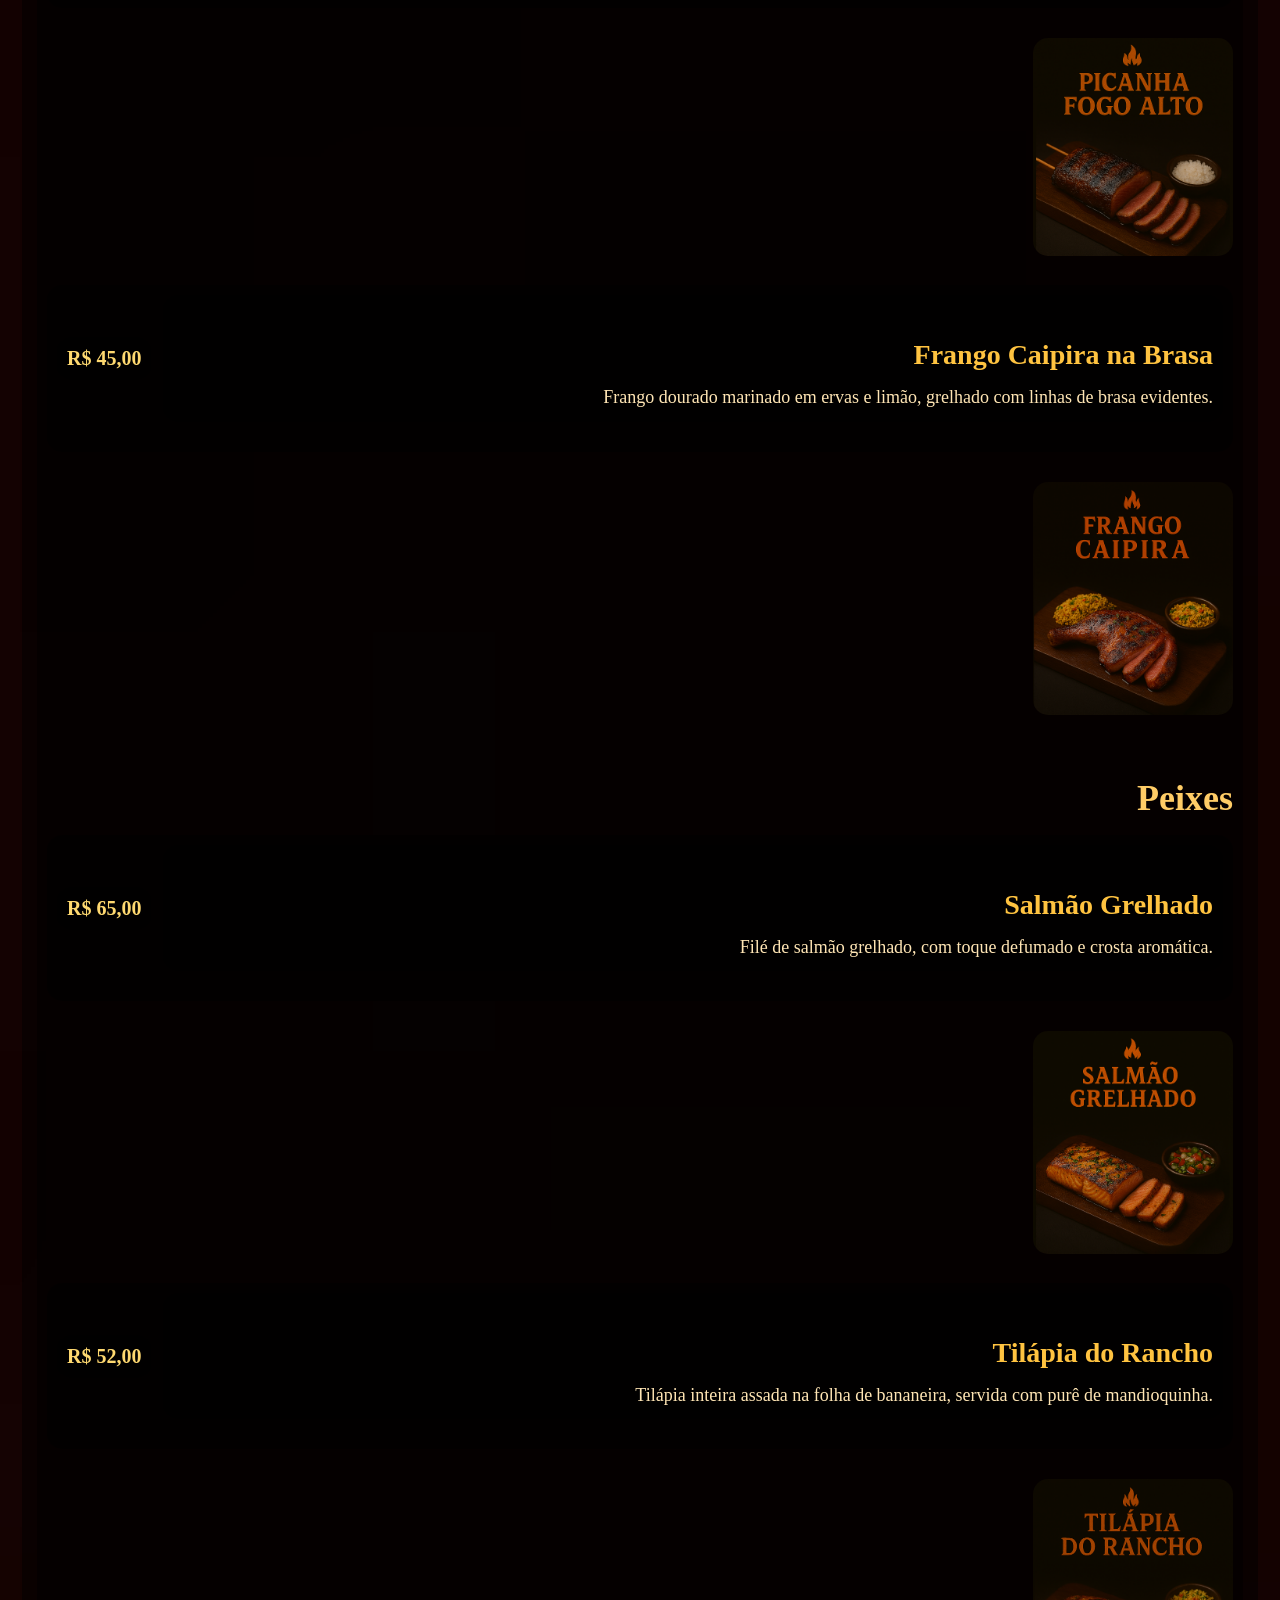
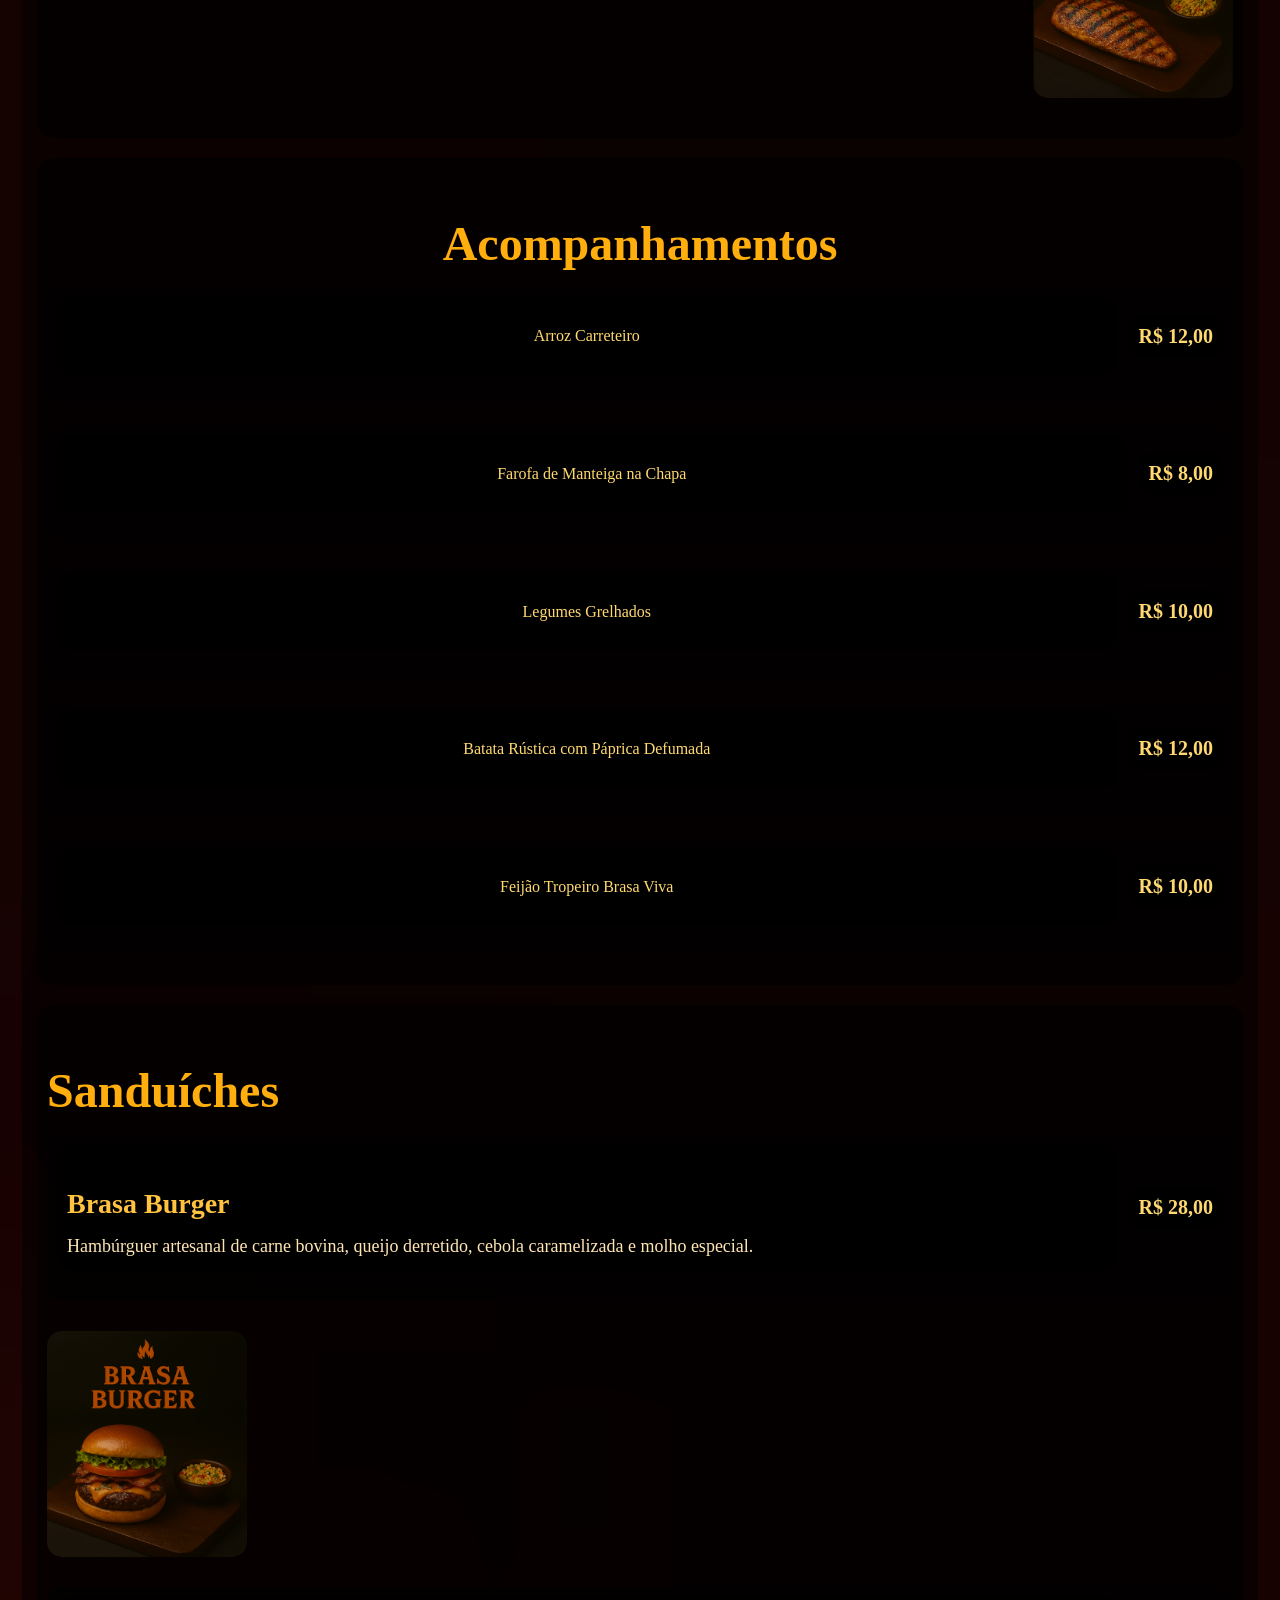
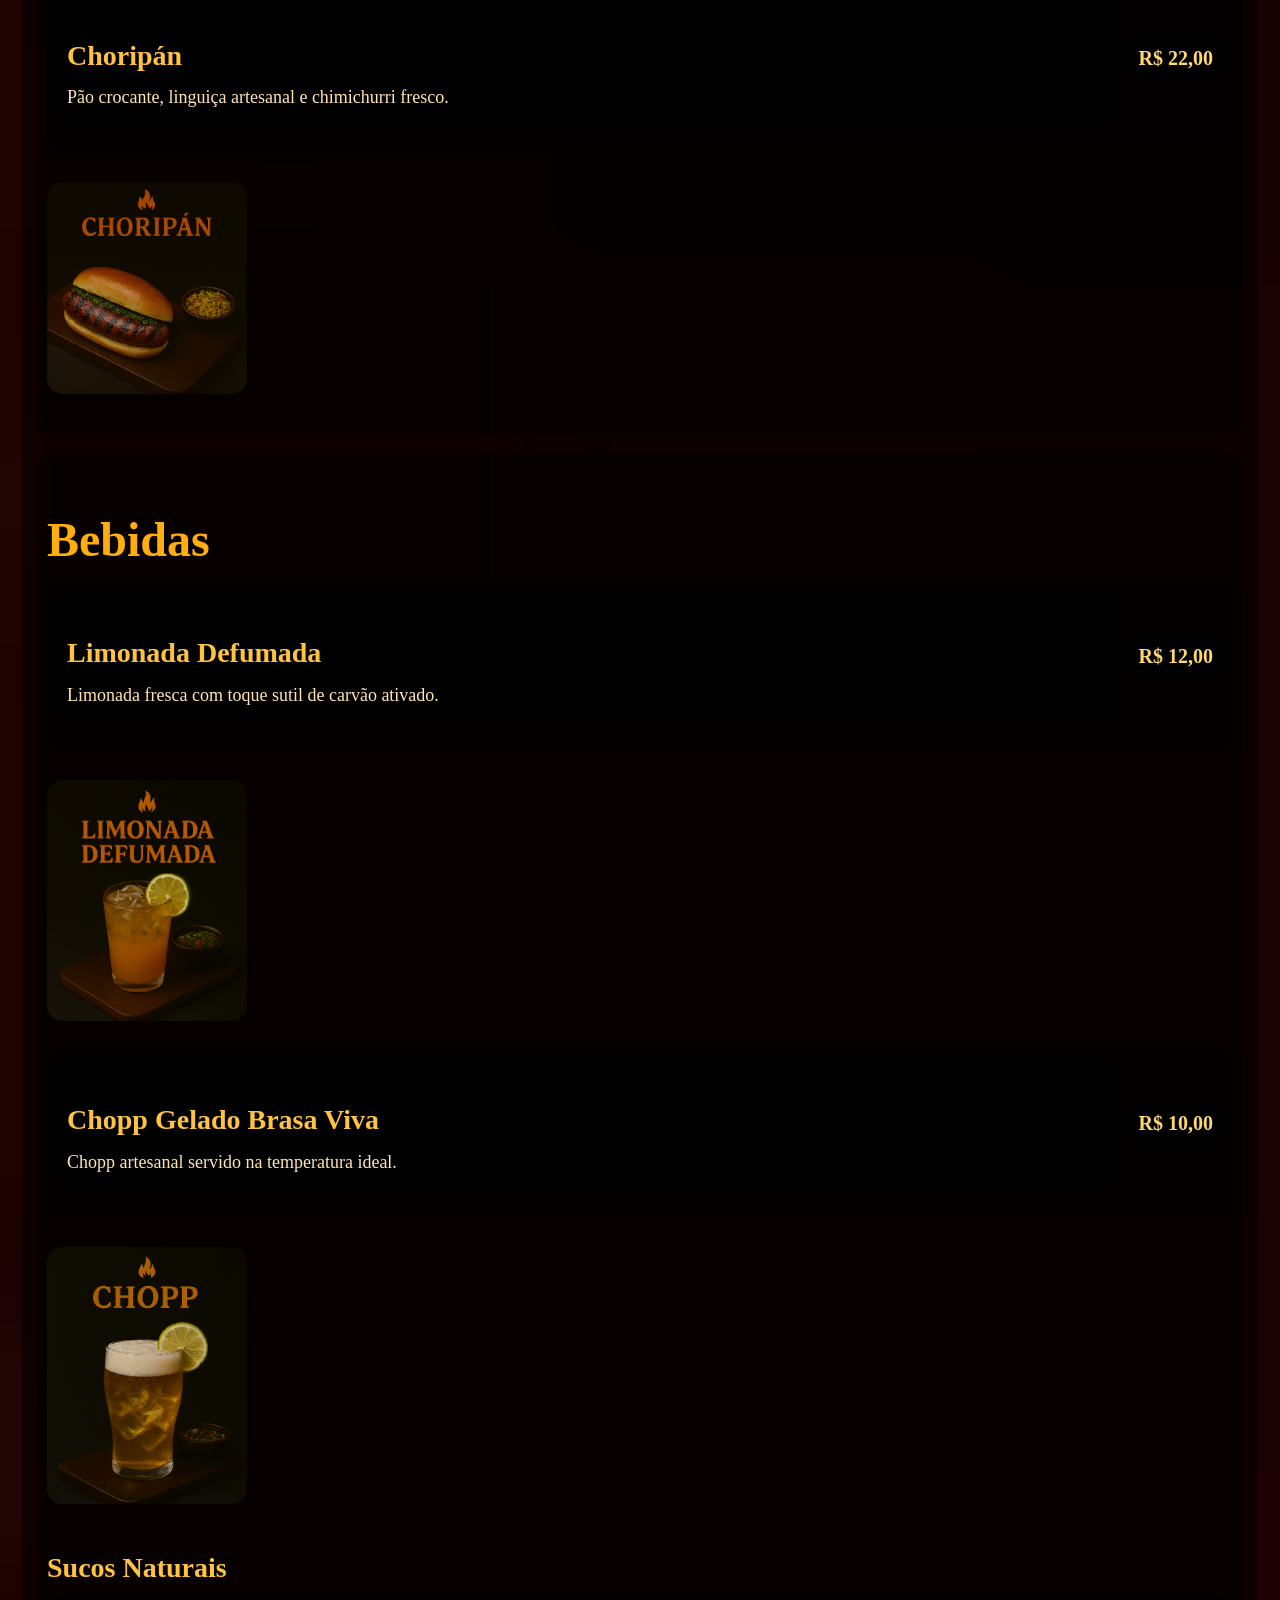
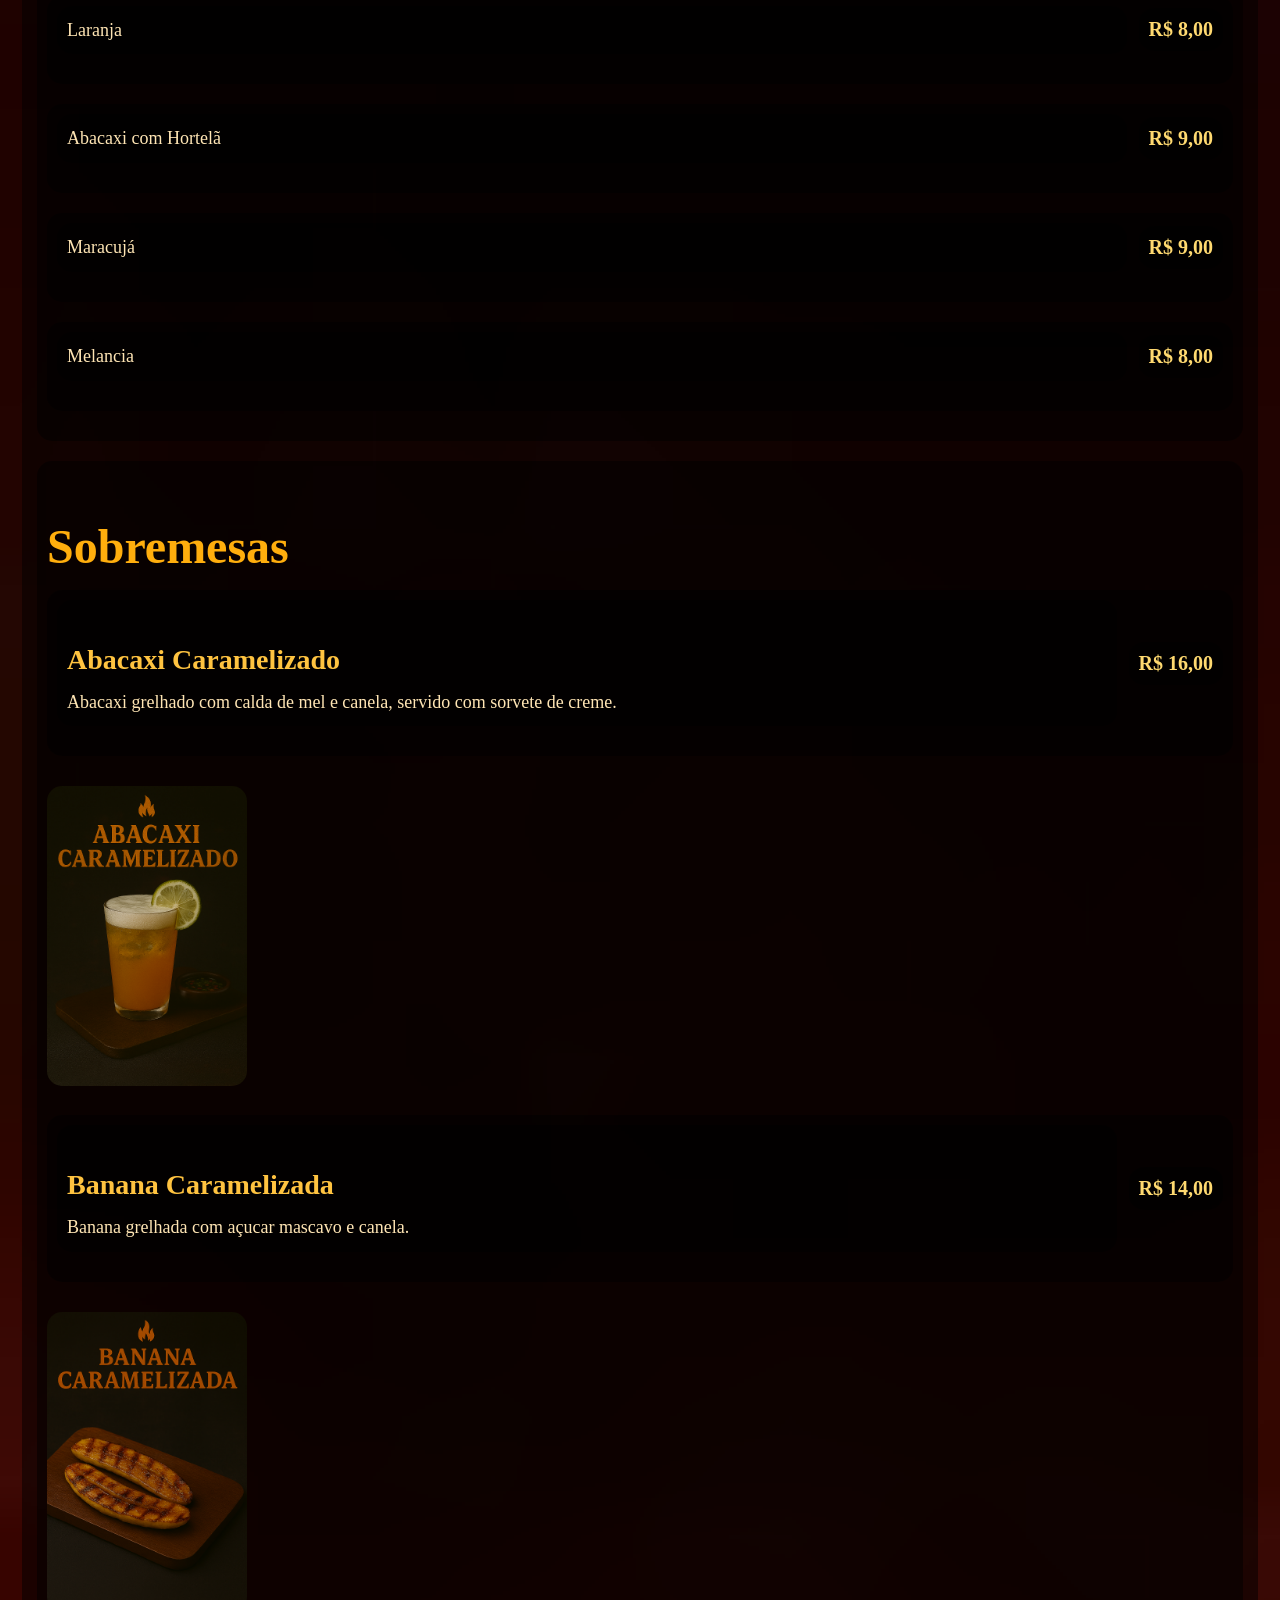
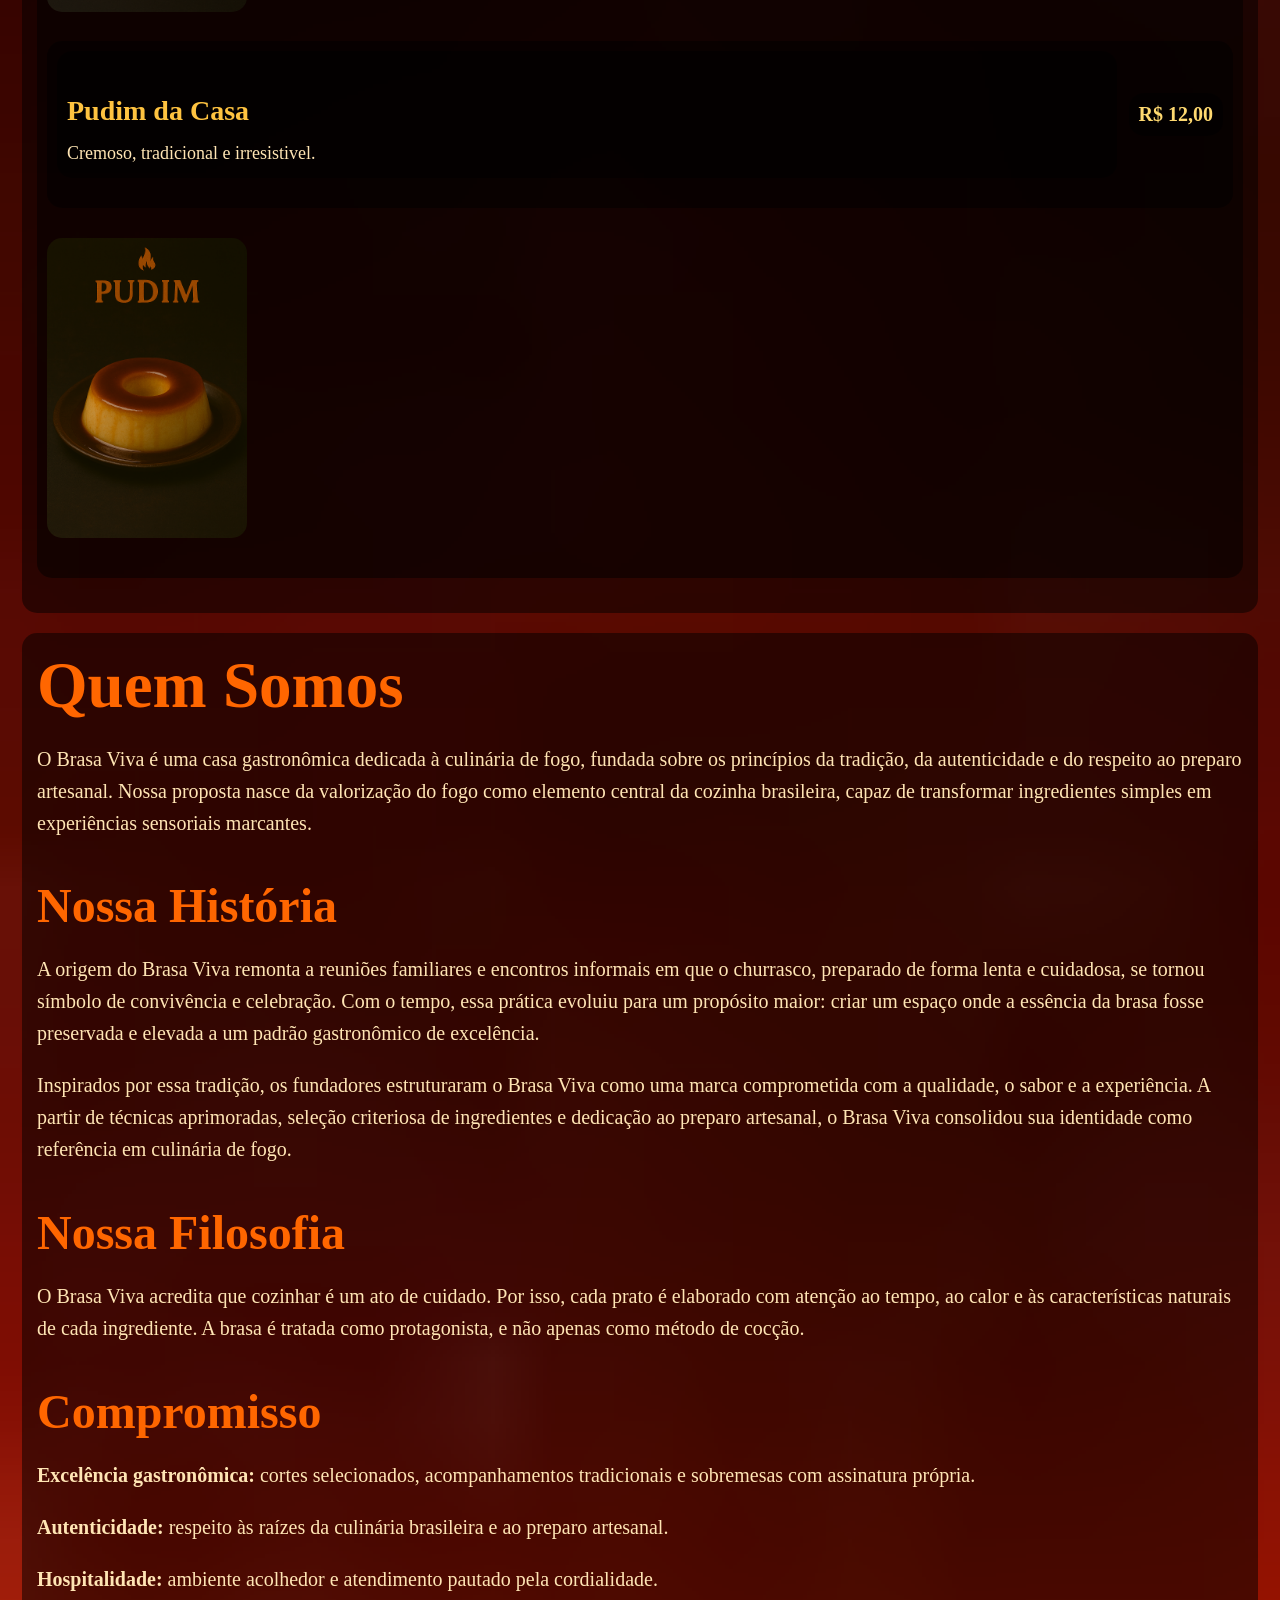
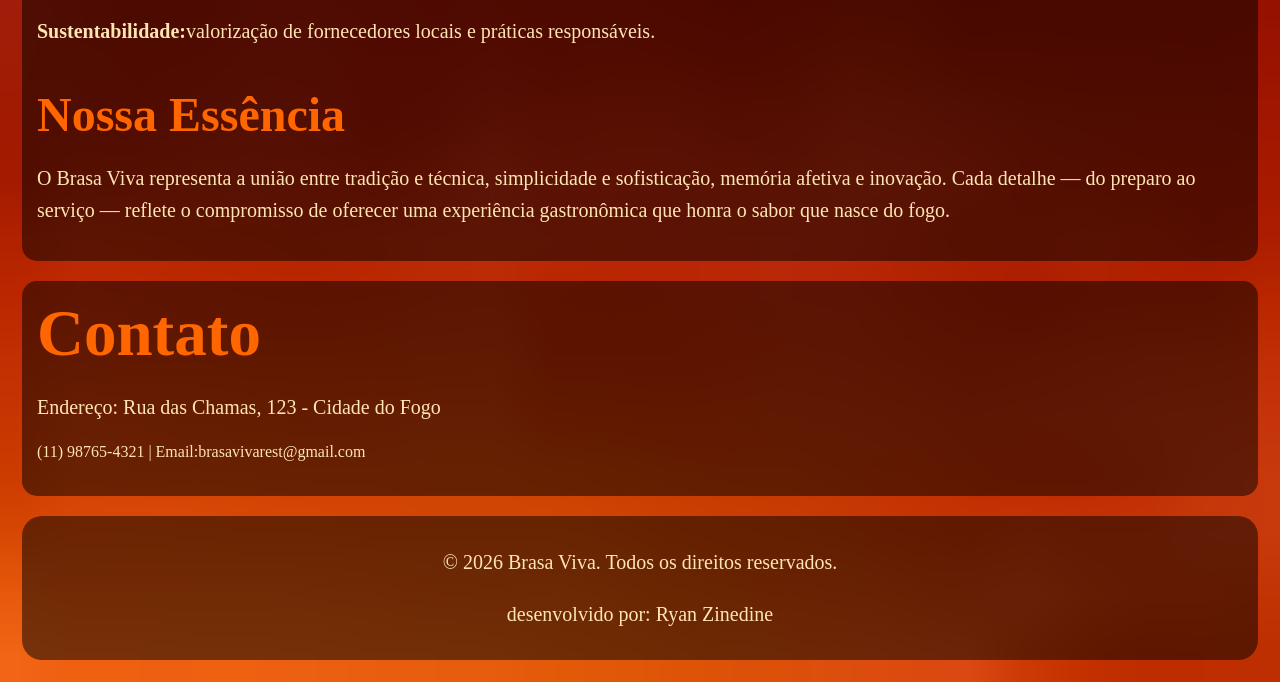
==== commit a6f86266: "fix: bugs fixed" ====
--- a/index.html
+++ b/index.html
@@ -5,7 +5,7 @@
     <meta name="viewport" content="width=device-width, initial-scale=1.0">
     <meta http-equiv="X-UA-Compatible" content="ie=edge">
     <meta name="BrasaViva" content="Restaurante especializado em grelhados e churrascos.">
-    
+    <link rel="icon" href="img/restaurante.png" type="img/png">
     <link rel="stylesheet" href="brasa_viva.css">
     <link rel="stylesheet" href="loader.css">
     <title>Brasa Viva</title>
@@ -20,9 +20,9 @@
         <!-- Menu -->
         <section class="menu">
             <nav>
-                <button><a href="#cardapio">Cardápio</a></button>
-                <button><a href="#contato">Contato</a></button>
-                <button><a href="#sobre">Sobre Nós</a></button>
+                <a href="#cardapio">Cardápio</a>
+                <a href="#contato">Contato</a>
+                <a href="#sobre">Sobre Nós</a>
             </nav>
         </section>
     </header>
@@ -75,8 +75,8 @@
         </div>
         <div class="pratos">
             <h3>Pratos Principais</h3>
+                            <h4>Carnes</h4>
             <ul class="carnes">
-                <h4>Carnes</h4>
             <li>
                 <div class="menu-item">
                     <div class="menu-desc">
@@ -108,8 +108,8 @@
                 <img src="img/frango_caipira.png" alt="Peito de frango dourado marinado em ervas e limão, grelhado com linhas de brasa evidentes, ambiente caloroso transmitindo autenticidade" width="200">
             </li>
         </ul>
+                        <h4>Peixes</h4>
             <ul class="Peixes">
-                <h4>Peixes</h4>
             <li>
                 <div class="menu-item">
                     <div class="menu-desc">
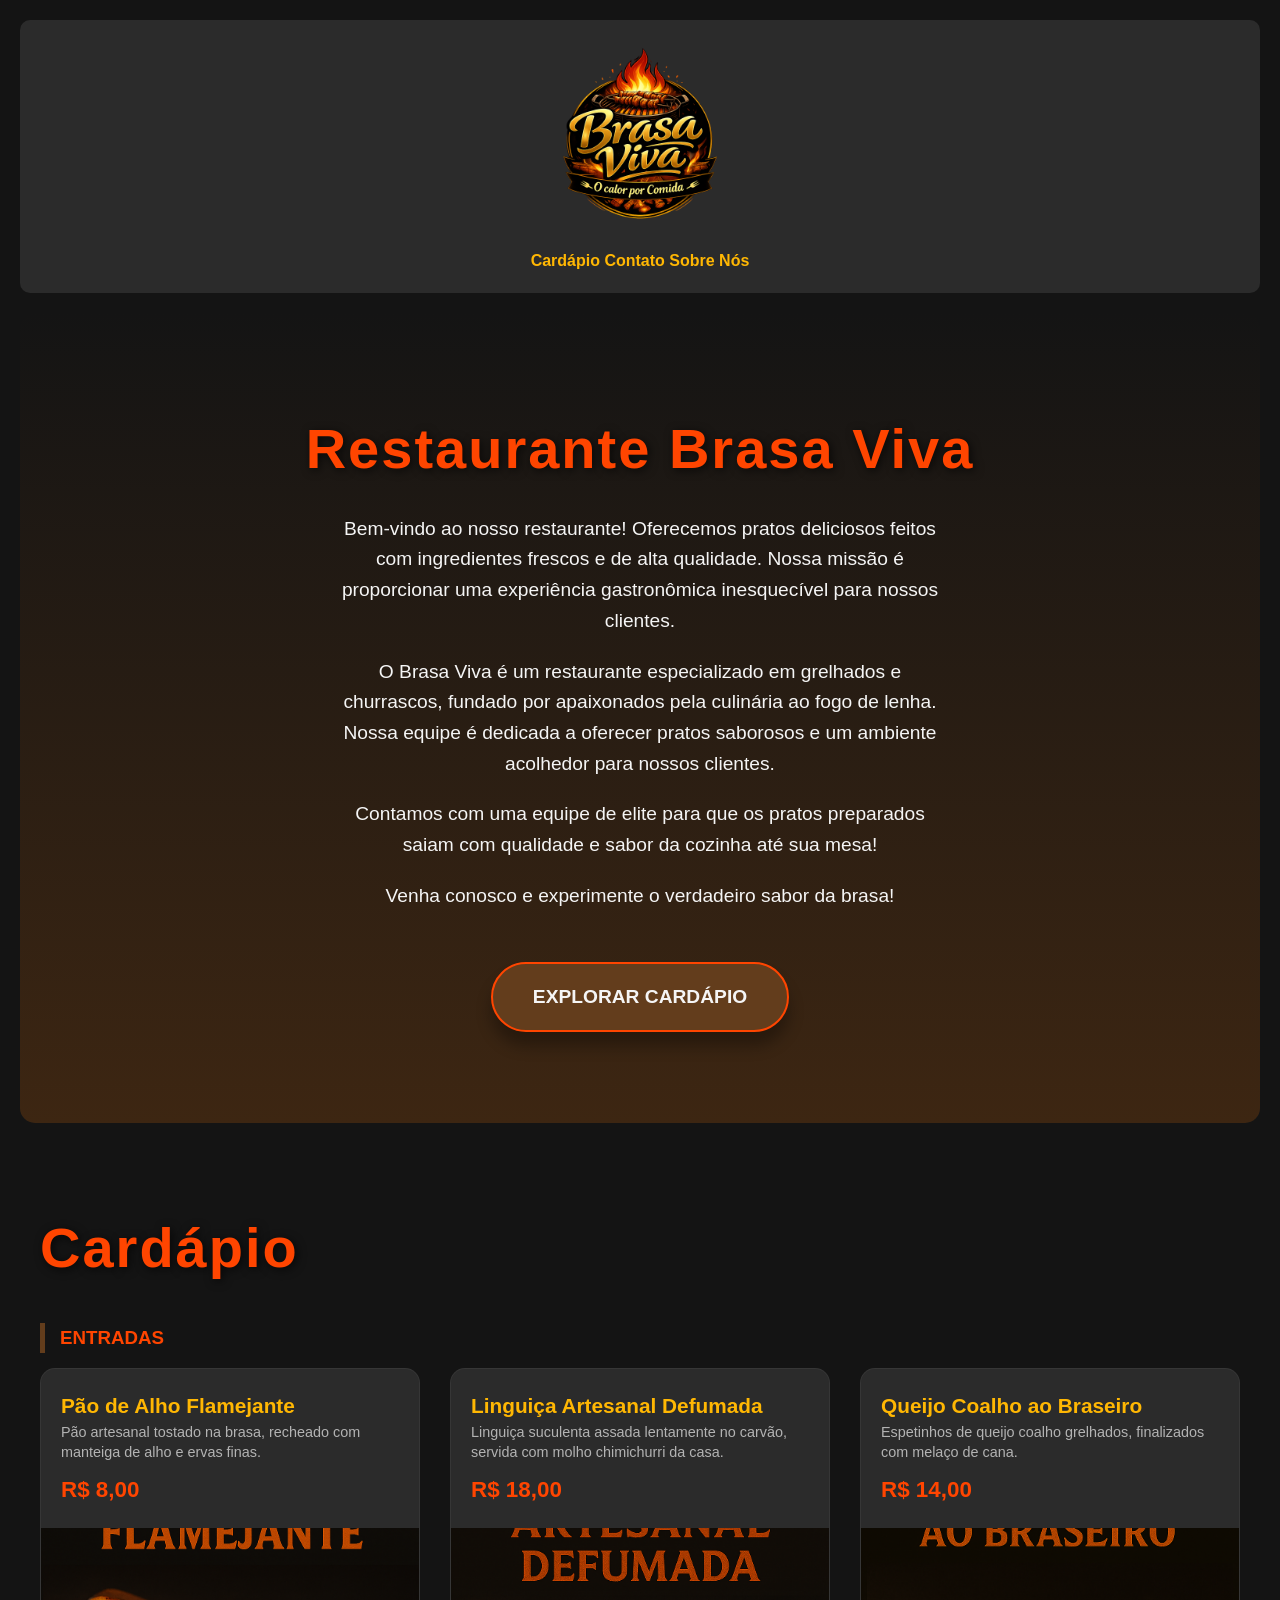
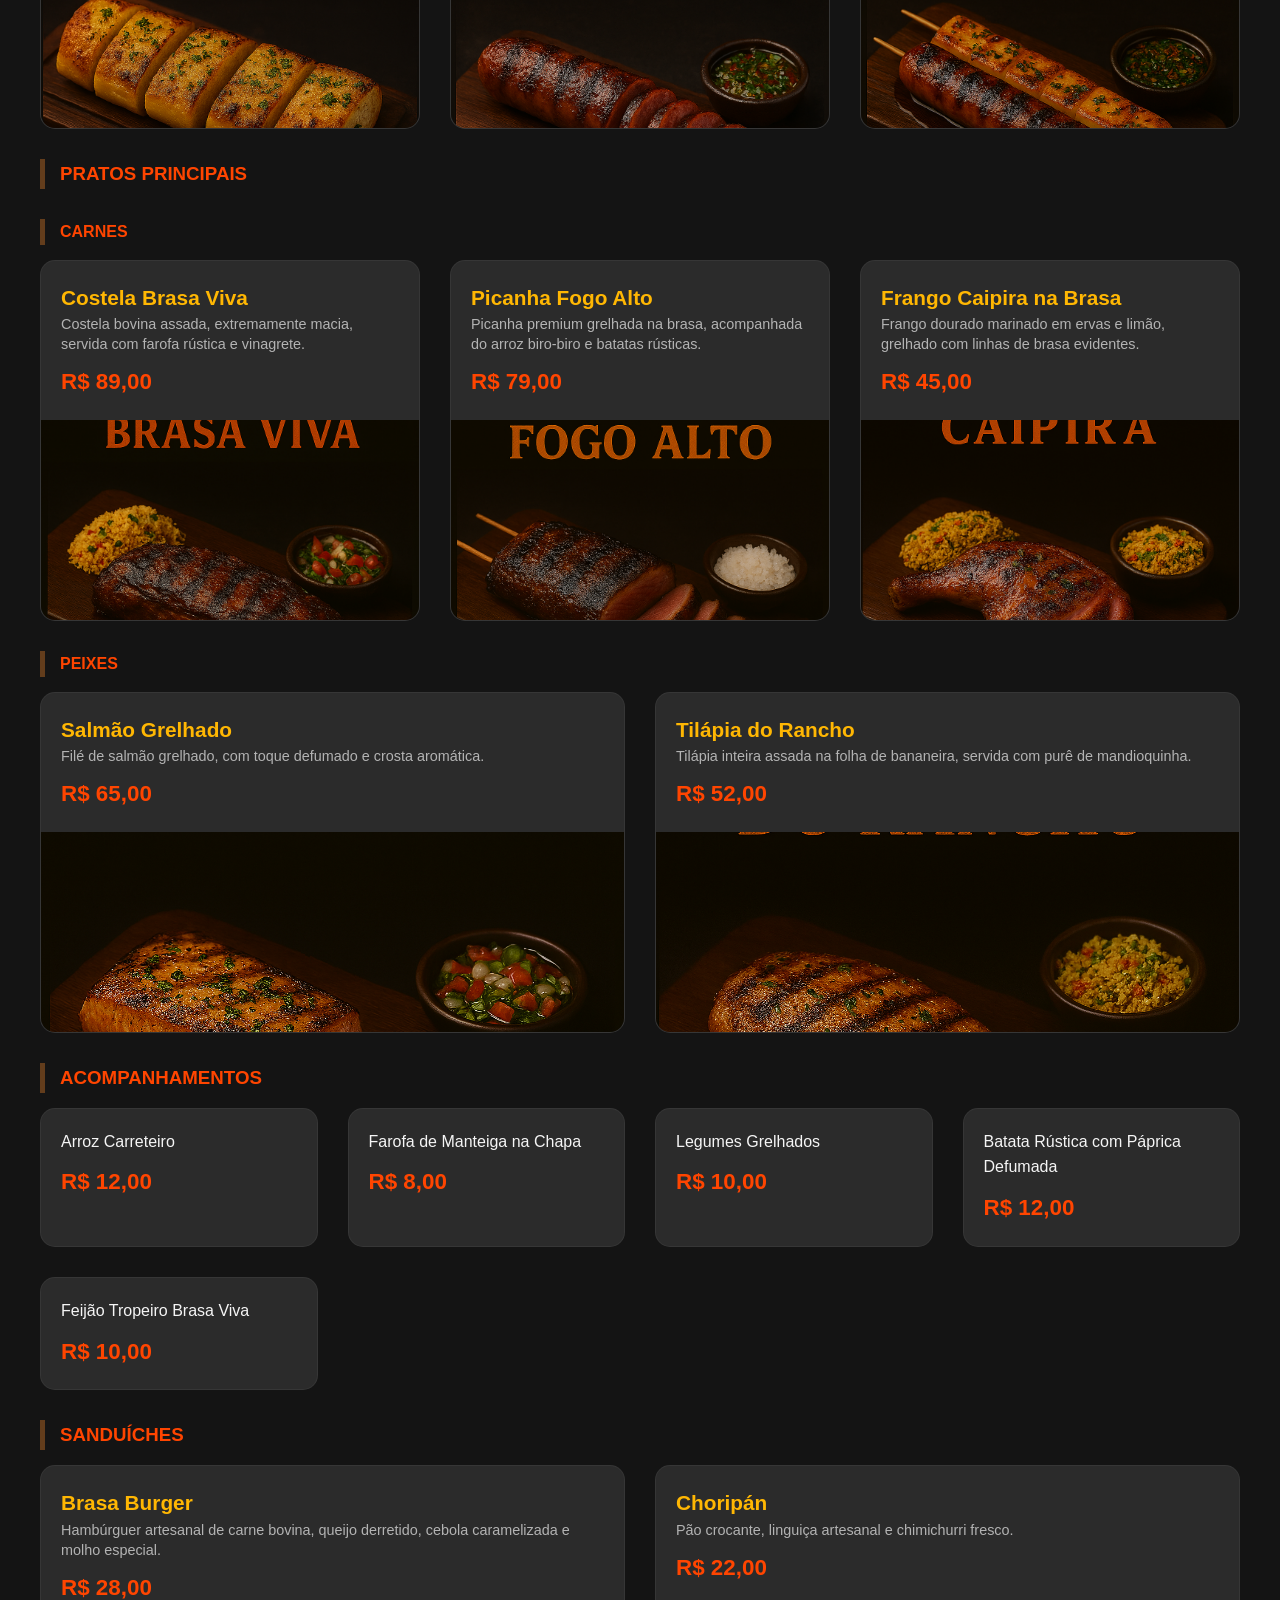
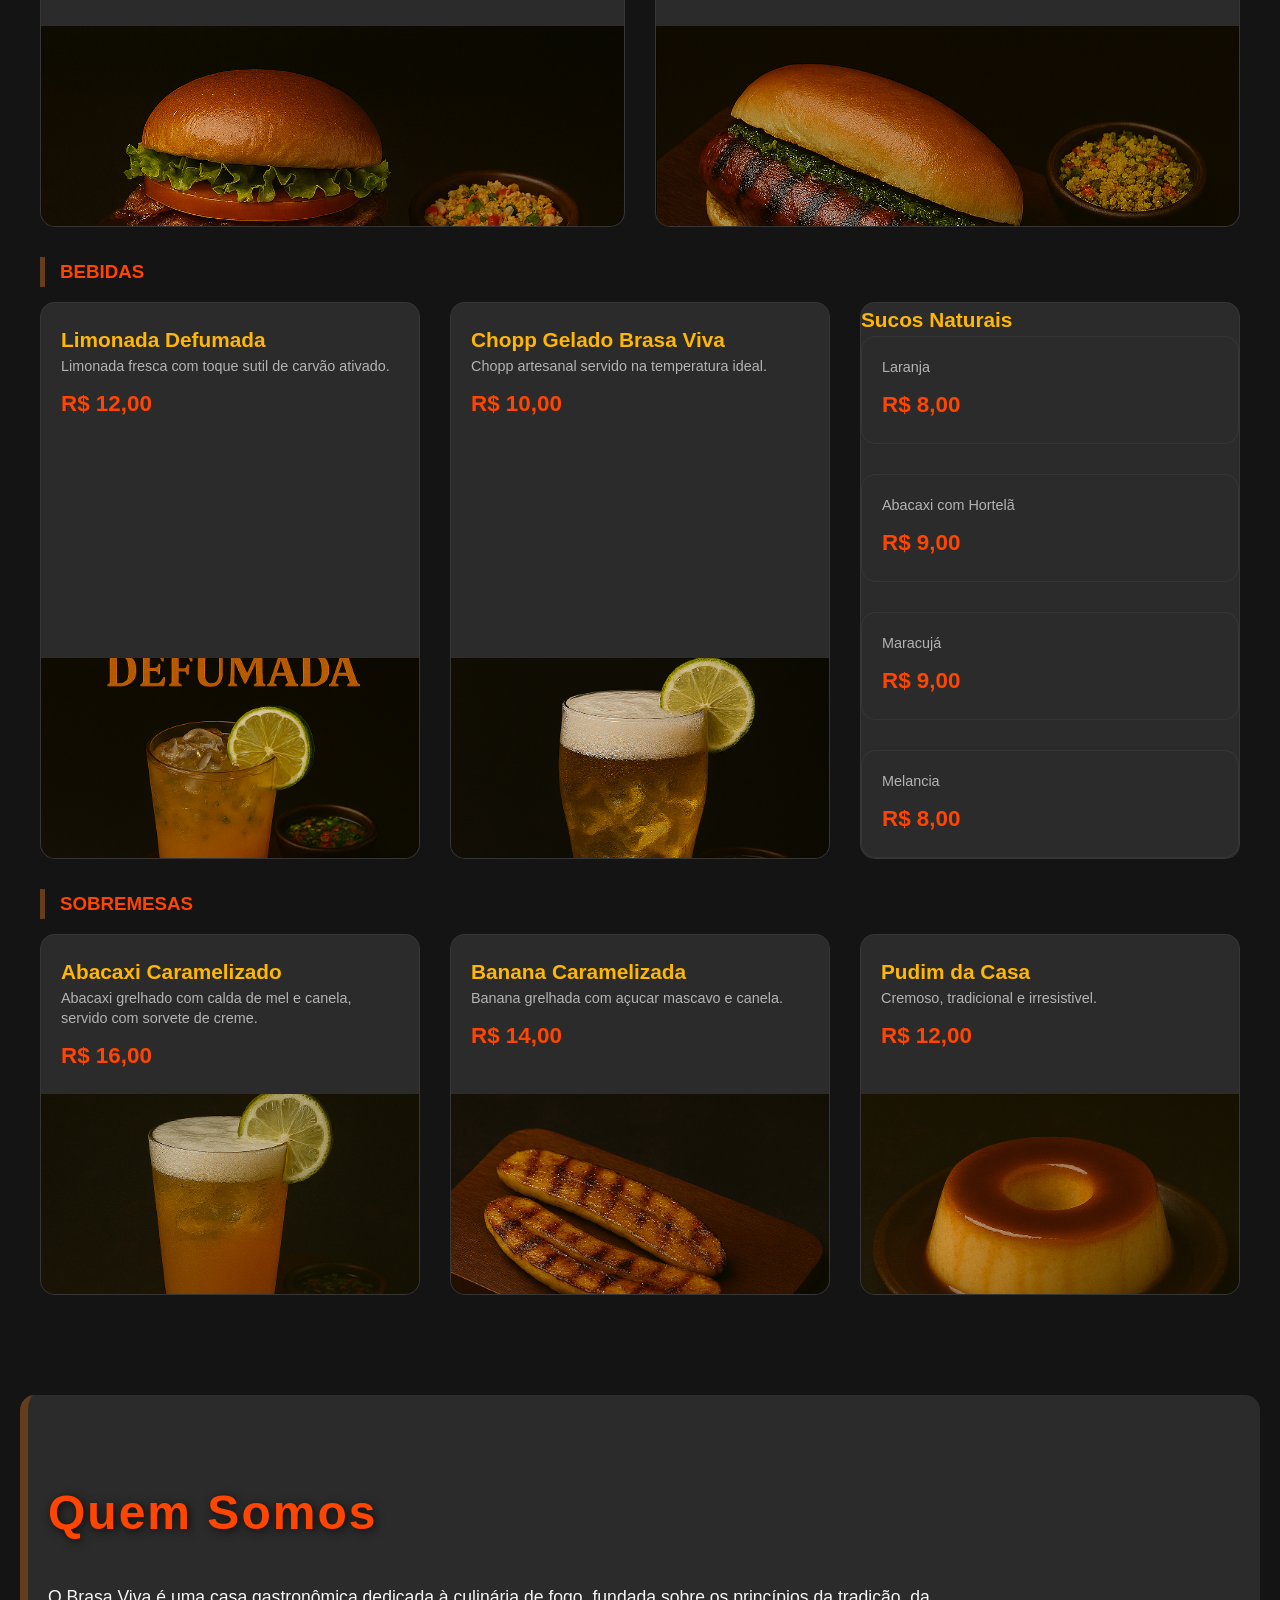
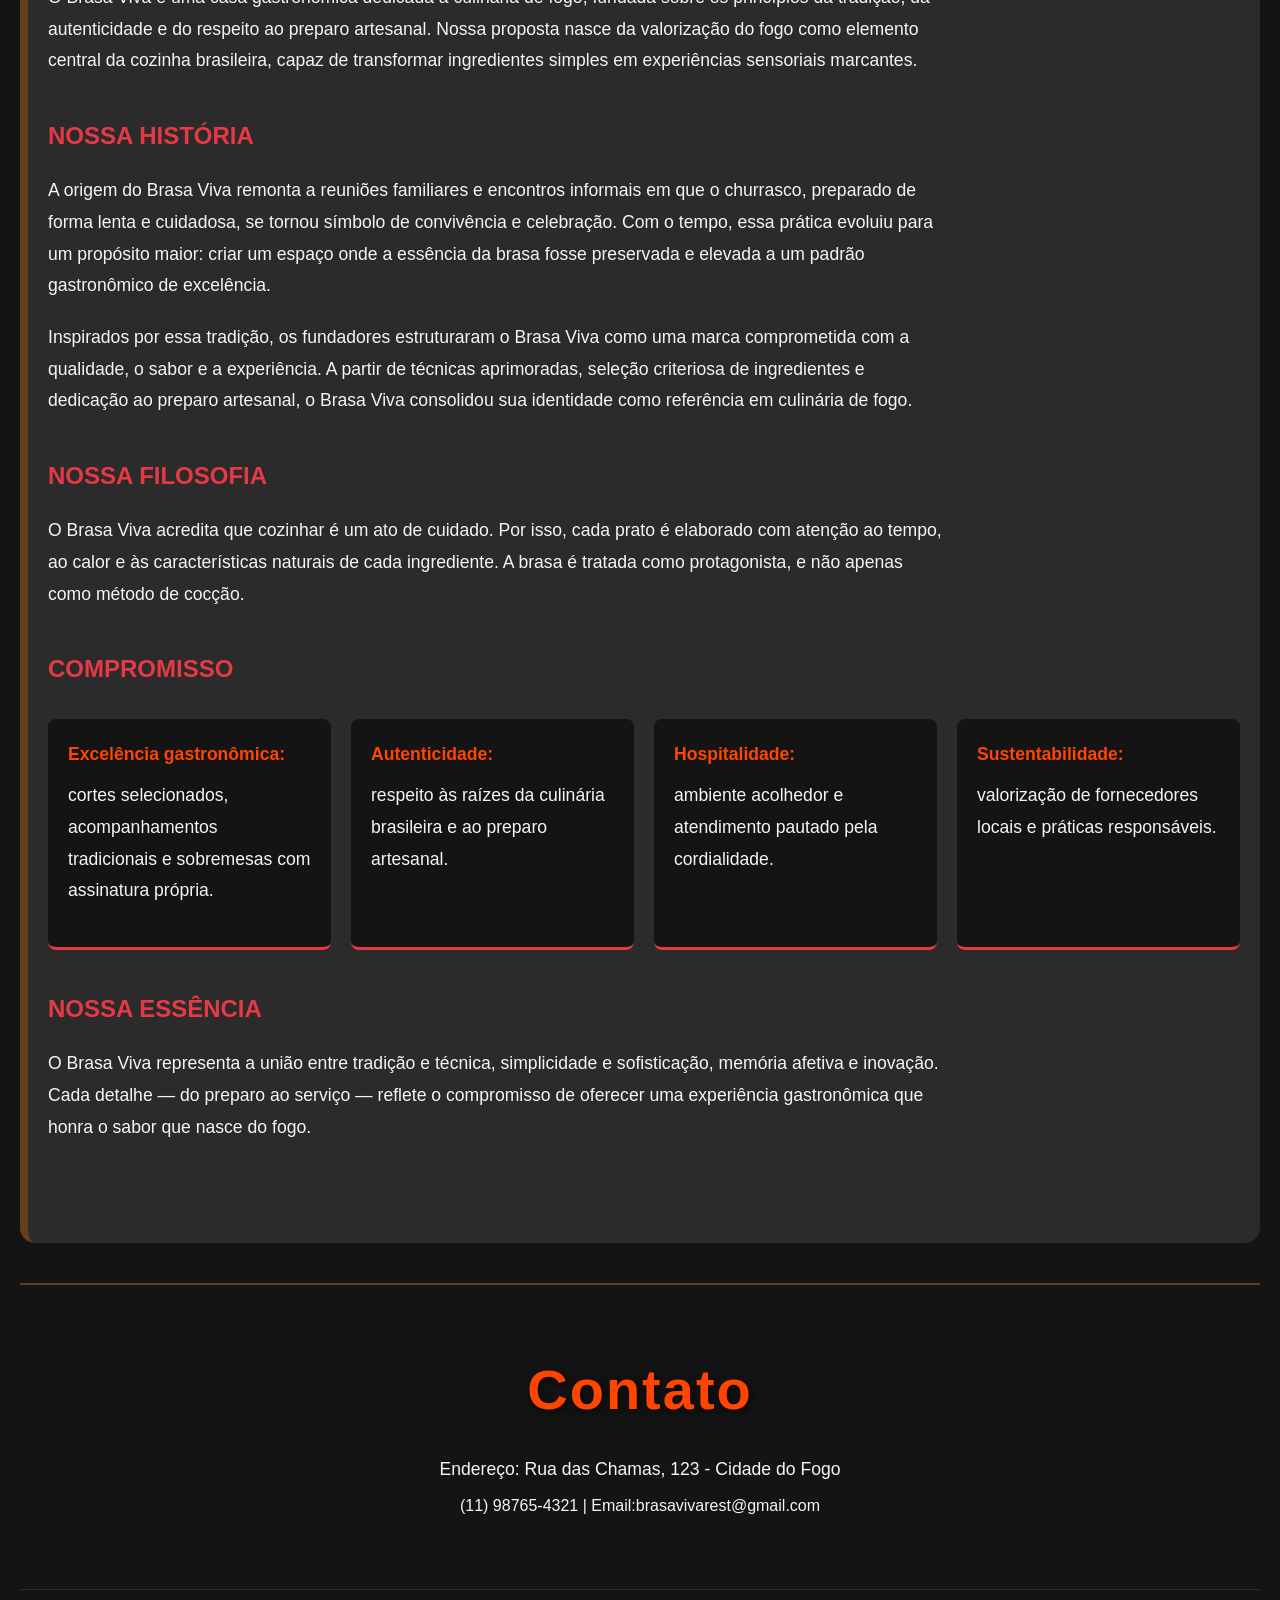
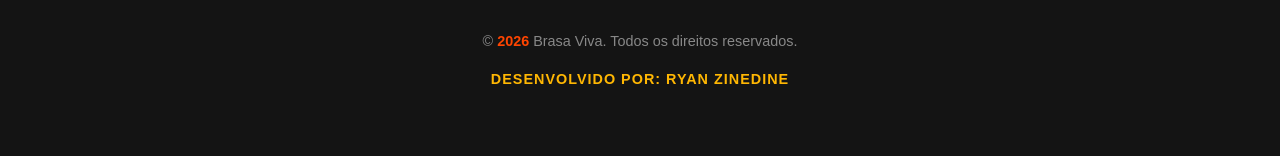
==== commit 7e4dbdd8: "style: redesign completo da interface (Dark, Fire & Wood) - Implementação de variáveis CSS (:root) p" ====
--- a/index.html
+++ b/index.html
@@ -5,7 +5,7 @@
     <meta name="viewport" content="width=device-width, initial-scale=1.0">
     <meta http-equiv="X-UA-Compatible" content="ie=edge">
     <meta name="BrasaViva" content="Restaurante especializado em grelhados e churrascos.">
-    <link rel="icon" href="img/restaurante.png" type="img/png">
+    <link rel="icon" href="img/brasatransparente.png" type="img/png">
     <link rel="stylesheet" href="brasa_viva.css">
     <link rel="stylesheet" href="loader.css">
     <title>Brasa Viva</title>
@@ -34,6 +34,7 @@
                 <p>O Brasa Viva é um restaurante especializado em grelhados e churrascos, fundado por apaixonados pela culinária ao fogo de lenha. Nossa equipe é dedicada a oferecer pratos saborosos e um ambiente acolhedor para nossos clientes.</p>
         <p>Contamos com uma equipe de elite para que os pratos preparados saiam com qualidade e sabor da cozinha até sua mesa!</p>
         <p> Venha conosco e experimente o verdadeiro sabor da brasa!</p>
+        <a href="#cardapio" class="btn-cta">Explorar Cardápio</a>
     </section>
     <!-- Cardápio -->
     <section class="cardapio" id="cardapio">
@@ -319,10 +320,8 @@
         <p>desenvolvido por: Ryan Zinedine</p>
     </footer>
     
-  
-</body>
-<script src="loader.js"></script>
-<script>
+  <script src="loader.js"></script>
+  <script>
 // Formata preços a partir de data-price usando Intl.NumberFormat pt-BR
 (function () {
     const fmt = new Intl.NumberFormat('pt-BR', { style: 'currency', currency: 'BRL' });
@@ -341,4 +340,5 @@
     });
 })();
 </script>
+</body>
 </html>
--- a/brasa_viva.css
+++ b/brasa_viva.css
@@ -1,240 +1,352 @@
-/* Fonte de letra */
-.cinzel-decorative-regular {
-    font-family: "Cinzel Decorative", serif;
-    font-weight: 400;
-    font-style: normal;
-}
-
-.cinzel-decorative-bold {
-    font-family: "Cinzel Decorative", serif;
-    font-weight: 700;
-    font-style: normal;
-}
-
-.cinzel-decorative-black {
-    font-family: "Cinzel Decorative", serif;
-    font-weight: 900;
-    font-style: normal;
-}
-
+:root {
+    --cor-fogo: #ff4500;       /* Laranja vibrante */
+    --cor-brasa: #e63946;      /* Vermelho brasa */
+    --cor-ouro: #ffb703;        /*Amarelo*/
+    --cor-carvao: #141414;     /* Cinza quase preto para o fundo */
+    --cor-cinza-fumaça: #2b2b2b; /* Para cards e seções */
+    --cor-texto-claro: #f5f5f5;  /* Branco gelo para leitura */
+    --cor-madeira: #633d1c;     /* Marrom para detalhes*/
+    --cor-madeira-escuro: #3d2612; /* Marrom escuro para sombra */
+    --gap-padrao: 20px;
+    --transicao-suave: all 0.3s ease;
+}
+
+* {
+    margin: 0;
+    padding: 0;
+    box-sizing: border-box;
+    font-family: 'Segoe UI', Tahoma, Geneva, Verdana, sans-serif;
+}
+
+/*desktop first*/
 body {
-    margin: 10px;
-    padding: 12px;
-    box-sizing: border-box;
-    font-family: 'Cinzel Decorative', serif;
-    background-image: url("img/background2.jpg");
-    /*fundo de fogo*/
-    background-size: cover;
-    background-repeat: no-repeat;
-    height: auto;
-    width: auto;
-    background-position: center;
-    background-color: black;
-    text-decoration: none;
-    color: #ffe5b4;
-}
-
-/* Header */
+    background-color: var(--cor-carvao);
+    color: var(--cor-texto-claro);
+    line-height: 1.6;
+    padding: var(--gap-padrao);
+    transition: var(--transicao-suave);
+}
+
+/*header*/
 header {
-    text-align: center;
-    border-radius: 15px;
-    background-color: rgba(0, 0, 0, 0.5);
-}
-
-/* Menu */
-button {
-    background-color: transparent;
-    border: none;
-    cursor: pointer;
-    font-size: 16px;
-    margin: 0 10px;
-}
-
-a {
-    text-decoration: none;
-    color: white;
-    font-weight: bold;
-    margin: 0 15px;
-}
-
-a:hover {
-    color: #ffae0d;
-    transition: all 0.3s ease;
-}
-
-h1 {
-    color: #ff6600;
-    font-size: 65px;
-    margin: 0;
-}
-
-h2 {
-    color: #ff6600;
-    font-size: 48px;
-    margin-bottom: 10px;
-}
-
-h3 {
-    color: #ffae0d;
-    font-size: 48px;
-    margin-bottom: 10px;
-}
-
-h4 {
-    color: #ffcc66;
-    font-size: 36px;
-    margin-bottom: 10px;
-}
-
-p {
-    font-size: 20px;
-    line-height: 1.6;
-}
-
-.titulo {
-    font-weight: bold;
-    font-size: 28px;
-    margin-bottom: 5px;
-    color: #ffc340;
-}
-
-.sub {
-    font-size: 16px;
-    color: #ffd970;
-}
-
-section {
-    background-color: rgba(0, 0, 0, 0.5);
-    padding: 15px;
-    border-radius: 15px;
-    margin-bottom: 20px;
-}
-
-.brasa {
-    text-align: center;
-    margin-bottom: 20px;
-}
-
-.brasa h1 {
-    text-align: center;
-}
-
-img {
-    border-radius: 15px;
-    margin-top: 10px;
-    margin-bottom: 10px;
-    width: 200px;
-    transition: transform 0.3s ease, box-shadow 0.3s ease;
-    cursor: pointer;
-}
-
-img:hover {
-    transform: scale(1.2);
-    box-shadow: 0 8px 20px rgba(255, 165, 0, 0.6);
-}
-
+    display: flex;
+    flex-direction: column;
+    justify-content: space-between;
+    align-items: center;
+    padding: var(--gap-padrao);
+    background-color: var(--cor-cinza-fumaça);
+    border-radius: 10px;
+    margin-bottom: var(--gap-padrao);
+}
+
+/*logo*/
 .logo {
     width: 200px;
 }
 
-ul {
-    list-style-type: none;
-    padding: 0;
-}
-
-li {
-    margin-bottom: 15px;
-}
-
+/*menu*/
+.menu {
+    display: flex;
+    gap: var(--gap-padrao);
+}
+
+header a {
+    color: var(--cor-ouro);
+    text-decoration: none;
+    font-weight: bold;
+    transition: var(--transicao-suave);
+}
+
+header a:hover {
+    color: var(--cor-fogo);
+}
+
+/*call to action*/
+.btn-cta {
+    display: inline-block;
+    margin-top: 30px;
+    padding: 18px 40px;
+    background-color: var(--cor-madeira);
+    color: var(--cor-texto-claro);
+    text-decoration: none;
+    font-weight: bold;
+    font-size: 1.2rem;
+    text-transform: uppercase;
+    border-radius: 50px;
+    border: 2px solid var(--cor-fogo);
+    transition: var(--transicao-suave);
+    box-shadow: 0 14px 15px rgba(0, 0, 0, 0.3);
+}
+
+.btn-cta:hover {
+    background-color: var(--cor-fogo);
+    color: white;
+    transform: scale(1.05);
+    box-shadow: 0 0 25px var(--cor-brasa);
+    border-color: var(--cor-ouro);
+}
+
+#brasa {
+    display: flex;
+    flex-direction: column;
+    align-items: center;
+    justify-content: center;
+    text-align: center;
+    min-height: 90vh;
+    padding: 60px 20px;
+    border-radius: 15px;
+    margin-bottom: var(--gap-padrao);
+    background: linear-gradient( to bottom, rgba(20, 20, 20, 0.8),
+    var(--cor-madeira-escuro)),
+    url('img/churrasco.jpg') no-repeat center center/cover;
+}
+
+h1{
+    font-size: 3.5rem;
+    color: var(--cor-fogo);
+    margin-bottom: var(--gap-padrao);
+    letter-spacing: 2px;
+    text-shadow: 2px 2px 10px rgba(0, 0, 0, 0.7);
+}
+
+#brasa p {
+    font-size: 1.2rem;
+    max-width: 600px;
+    margin-bottom: var(--gap-padrao);
+}
+
+/*cardapio*/
+.cardapio {
+    padding: 60px var(--gap-padrao);
+    background-color: var(--cor-carvao);
+}
+
+.cardapio h3, h4 {
+    color: var(--cor-fogo);
+    text-transform: uppercase;
+    margin: 30px 0 15px 0;
+    border-left: 5px solid var(--cor-madeira);
+    padding-left: 15px;
+}
+
+.cardapio ul {
+    list-style: none;
+    display: grid;
+    grid-template-columns: repeat(auto-fit, minmax(250px, 1fr));
+    gap: 30px;
+}
+
+.cardapio li {
+    background-color: var(--cor-cinza-fumaça);
+    border-radius: 15px;
+    overflow: hidden;
+    display: flex;
+    flex-direction: column;
+    justify-content: space-between;
+    border: 1px solid rgba(255, 255, 255, 0.05);
+    transition: var(--transicao-suave);
+}
+
+.cardapio li:hover {
+    transform: translateY(-10px);
+    box-shadow: 0 10px 20px rgba(0, 0, 0, 0.5);
+    border-color: var(--cor-madeira);
+}
+
+.cardapio img {
+    width: 100%;
+    height: 200px;
+    object-fit: cover;
+}
+
+.menu-item {
+    padding: 20px;
+    display: flex;
+    flex-direction: column;
+    gap: 10px;
+}
+
+.titulo {
+    color: var(--cor-ouro);
+    font-size: 1.3rem;
+    font-weight: bold;
+}
+
+.descricao {
+    font-size: 0.9rem;
+    color: #b3b3b3;
+    line-height: 1.4;
+}
+
+.menu-price {
+    font-size: 1.4rem;
+    color: var(--cor-fogo);
+    font-weight: 800;
+    margin-top: auto;
+}
+
+/*sobre nós*/
+.sobre {
+    padding: 80px var(--gap-padrao);
+    background-color: var(--cor-cinza-fumaça);
+    border-radius: 15px;
+    margin: 40px 0;
+    border-left: 8px solid var(--cor-madeira);
+}
+
+.sobre h1 {
+    color: var(--cor-fogo);
+    font-size: 3rem;
+    text-align: left;
+    margin-bottom: 30px;
+}
+
+.sobre h2 {
+    color: var(--cor-brasa);
+    margin: 40px 0 20px 0;
+    text-transform: uppercase;
+}
+
+.sobre p {
+    font-size: 1.1rem;
+    line-height: 1.8;
+    color: var(--cor-texto-claro);
+    margin-bottom: 20px;
+    max-width: 900px;
+}
+
+.sobre ul {
+    list-style: none;
+    display: grid;
+    grid-template-columns: repeat(auto-fit, minmax(200px, 1fr));
+    gap: 20px;
+    margin-top: 30px;
+}
+
+.sobre li {
+    background-color: var(--cor-carvao);
+    padding: 20px;
+    border-radius: 8px;
+    border-bottom: 3px solid var(--cor-brasa);
+    transition: var(--transicao-suave);
+}
+
+.sobre li:hover {
+    background-color: var(--cor-ouro);
+}
+
+.sobre li strong {
+    color: var(--cor-fogo);
+    display: block;
+    margin-bottom: 10px;
+}
+
+/* Seção de Contato */
+.contato {
+    padding: 60px var(--gap-padrao);
+    text-align: center;
+    background: linear-gradient(to bottom, var(--carvao), var(--cor-madeira-escuro));
+    border-top: 2px solid var(--cor-madeira);
+}
+
+.contato h1 {
+    color: var(--cor-fogo);
+    margin-bottom: 20px;
+}
+
+.contato p {
+    font-size: 1.1rem;
+    margin-bottom: 10px;
+    color: var(--cor-texto-claro);
+}
+
+/* Footer (O Toque Final) */
 footer {
+    background-color: var(--cor-carvao);
+    padding: 40px var(--gap-padrao);
     text-align: center;
-    padding: 10px;
-    border-radius: 20px;
-    background-color: rgba(0, 0, 0, 0.5);
-    margin-top: 20px;
-}
-
-div {
-    border-radius: 15px;
-    background-color: rgba(0, 0, 0, 0.5);
-    padding: 10px;
-    margin-bottom: 20px;
-}
-
-.pratos {
-    text-align: right;
-}
-
-.acompanhamentos {
-    text-align: center;
-}
-
-.sanduíches {
-    text-align: right;
-}
-
-.bebidas {
-    text-align: left;
-}
-
-/* Layout para itens do cardápio com preço à direita */
-.menu-item {
-    display: flex;
-    justify-content: space-between;
-    align-items: center;
-    gap: 12px;
-}
-
-.menu-desc {
-    flex: 1 1 auto;
-}
-
-.menu-price {
-    flex: 0 0 auto;
-    color: #ffd970;
-    font-weight: 700;
-    font-size: 20px;
-    white-space: nowrap;
-}
-
-.descricao {
-    margin: 0;
-    color: #ffe5b4;
-    font-size: 18px;
-}
-
-@media (max-width: 600px) {
-    .menu-item {
+    border-top: 1px solid var(--cor-cinza-fumaça);
+}
+
+footer p {
+    font-size: 0.9rem;
+    color: #888;
+    margin-bottom: 5px;
+}
+
+/* Destaque para o Desenvolvedor (Doutrina Guanabara: Valorize seu trabalho!) */
+footer p:last-child {
+    color: var(--cor-ouro);
+    font-weight: bold;
+    margin-top: 15px;
+    text-transform: uppercase;
+    letter-spacing: 1px;
+}
+
+footer time {
+    color: var(--cor-fogo);
+    font-weight: bold;
+}
+
+/*Mobile*/
+@media (max-width: 768px) {
+    
+    /* 1. Ajuste no Header: Coloca o menu embaixo da logo */
+    header {
         flex-direction: column;
-        align-items: flex-start;
-    }
-
-    .menu-price {
-        margin-top: 6px;
-    }
-}
-
-/* Em seções que estão alinhadas à direita, mostrar o preço à esquerda */
-.pratos .menu-item,
-.sanduíches .menu-item {
-    flex-direction: row-reverse;
-}
-
-.pratos .menu-desc,
-.sanduíches .menu-desc {
-    text-align: right;
-}
-
-@media (max-width: 600px) {
-
-    .pratos .menu-item,
-    .sanduíches .menu-item {
-        flex-direction: column;
-        align-items: flex-start;
-    }
-
-    .pratos .menu-desc,
-    .sanduíches .menu-desc {
-        text-align: left;
+        gap: var(--gap-padrao);
+        text-align: center;
+    }
+
+    .menu nav {
+        display: flex;
+        flex-wrap: wrap;
+        justify-content: center;
+        gap: 15px;
+    }
+
+    /* 2. Hero Section: Diminui o texto para não transbordar */
+    #brasa h1 {
+        font-size: 2.2rem;
+    }
+
+    #brasa p {
+        font-size: 1rem;
+    }
+
+    /* 3. Cardápio: Garante que as imagens e textos caibam */
+    .cardapio ul {
+        grid-template-columns: 1fr; /* Força 1 coluna no celular */
+        padding: 0 10px;
+    }
+
+    .cardapio li {
+        max-width: 100%;
+    }
+
+    .cardapio img {
+        height: 180px; /* Imagem um pouco menor no mobile */
+    }
+
+    /* 4. Sobre Nós: Ajusta o grid de compromissos */
+    .sobre ul {
+        grid-template-columns: 1fr;
+    }
+    
+    .sobre h1 {
+        font-size: 2.2rem;
+    }
+}
+
+/* Ajuste fino para celulares muito pequenos (iPhone SE, etc) */
+@media (max-width: 480px) {
+    .btn-cta {
+        width: 100%;
+        padding: 15px 20px;
+        font-size: 1rem;
+    }
+    
+    .logo {
+        width: 150px;
     }
 }
--- a/loader.css
+++ b/loader.css
@@ -1,51 +1,72 @@
-/* CSS para tela de carregamento */
+/* Container Principal (Overlay) */
 .BrasaViva-Loader {
     position: fixed;
     top: 0;
     left: 0;
-    width: 100vw;
-    height: 100vh;
-    background: rgba(0,0,0,0.85);
+    width: 100%;
+    height: 100%;
+    background-color: var(--cor-carvao);
     display: flex;
     flex-direction: column;
+    justify-content: center;
     align-items: center;
-    justify-content: center;
-    z-index: 9999;
+    z-index: 9999; /* Garante que fique acima de tudo */
     opacity: 0;
-    pointer-events: none;
-    transition: opacity 0.3s;
+    visibility: hidden;
+    transition: opacity 0.4s ease, visibility 0.4s ease;
 }
+
 .BrasaViva-Loader.show {
     opacity: 1;
-    pointer-events: all;
+    visibility: visible;
 }
+
+/* Conteúdo Central */
 .loader-content {
+    position: relative;
     display: flex;
-    flex-direction: column;
+    justify-content: center;
     align-items: center;
+    margin-bottom: 20px;
 }
+
+/* Logo Pulsante (Efeito de Brasa) */
 .loader-image {
     width: 120px;
-    margin-top: 20px;
-    filter: drop-shadow(0 0 10px #ffae0d);
+    z-index: 2;
+    animation: pulsar-brasa 1.5s infinite ease-in-out;
 }
+
+/* Spinner de Fogo ao redor da logo */
 .spinner {
-    width: 60px;
-    height: 60px;
-    border: 8px solid #ffae0d;
-    border-top: 8px solid #fff;
+    position: absolute;
+    width: 160px;
+    height: 160px;
+    border: 4px solid transparent;
+    border-top: 4px solid var(--cor-fogo);
+    border-right: 4px solid var(--cor-brasa);
     border-radius: 50%;
-    animation: spin 1s linear infinite;
-    margin-bottom: 10px;
+    animation: girar 1s linear infinite;
 }
-@keyframes spin {
-    0% { transform: rotate(0deg); }
-    100% { transform: rotate(360deg); }
+
+/* Mensagem de Carregamento */
+.loader-message {
+    color: var(--cor-ouro);
+    font-family: 'Segoe UI', sans-serif;
+    font-weight: bold;
+    text-transform: uppercase;
+    letter-spacing: 2px;
+    margin-top: 15px;
 }
-.BrasaViva-Loader p {
-    color: #ffe5b4;
-    font-size: 1.3rem;
-    margin-top: 18px;
-    text-align: center;
-    font-family: 'Cinzel Decorative', serif;
+
+/* Animações*/
+@keyframes girar {
+    from { transform: rotate(0deg); }
+    to { transform: rotate(360deg); }
 }
+
+@keyframes pulsar-brasa {
+    0% { transform: scale(0.95); filter: drop-shadow(0 0 5px var(--cor-brasa)); }
+    50% { transform: scale(1.05); filter: drop-shadow(0 0 20px var(--cor-fogo)); }
+    100% { transform: scale(0.95); filter: drop-shadow(0 0 5px var(--cor-brasa)); }
+}
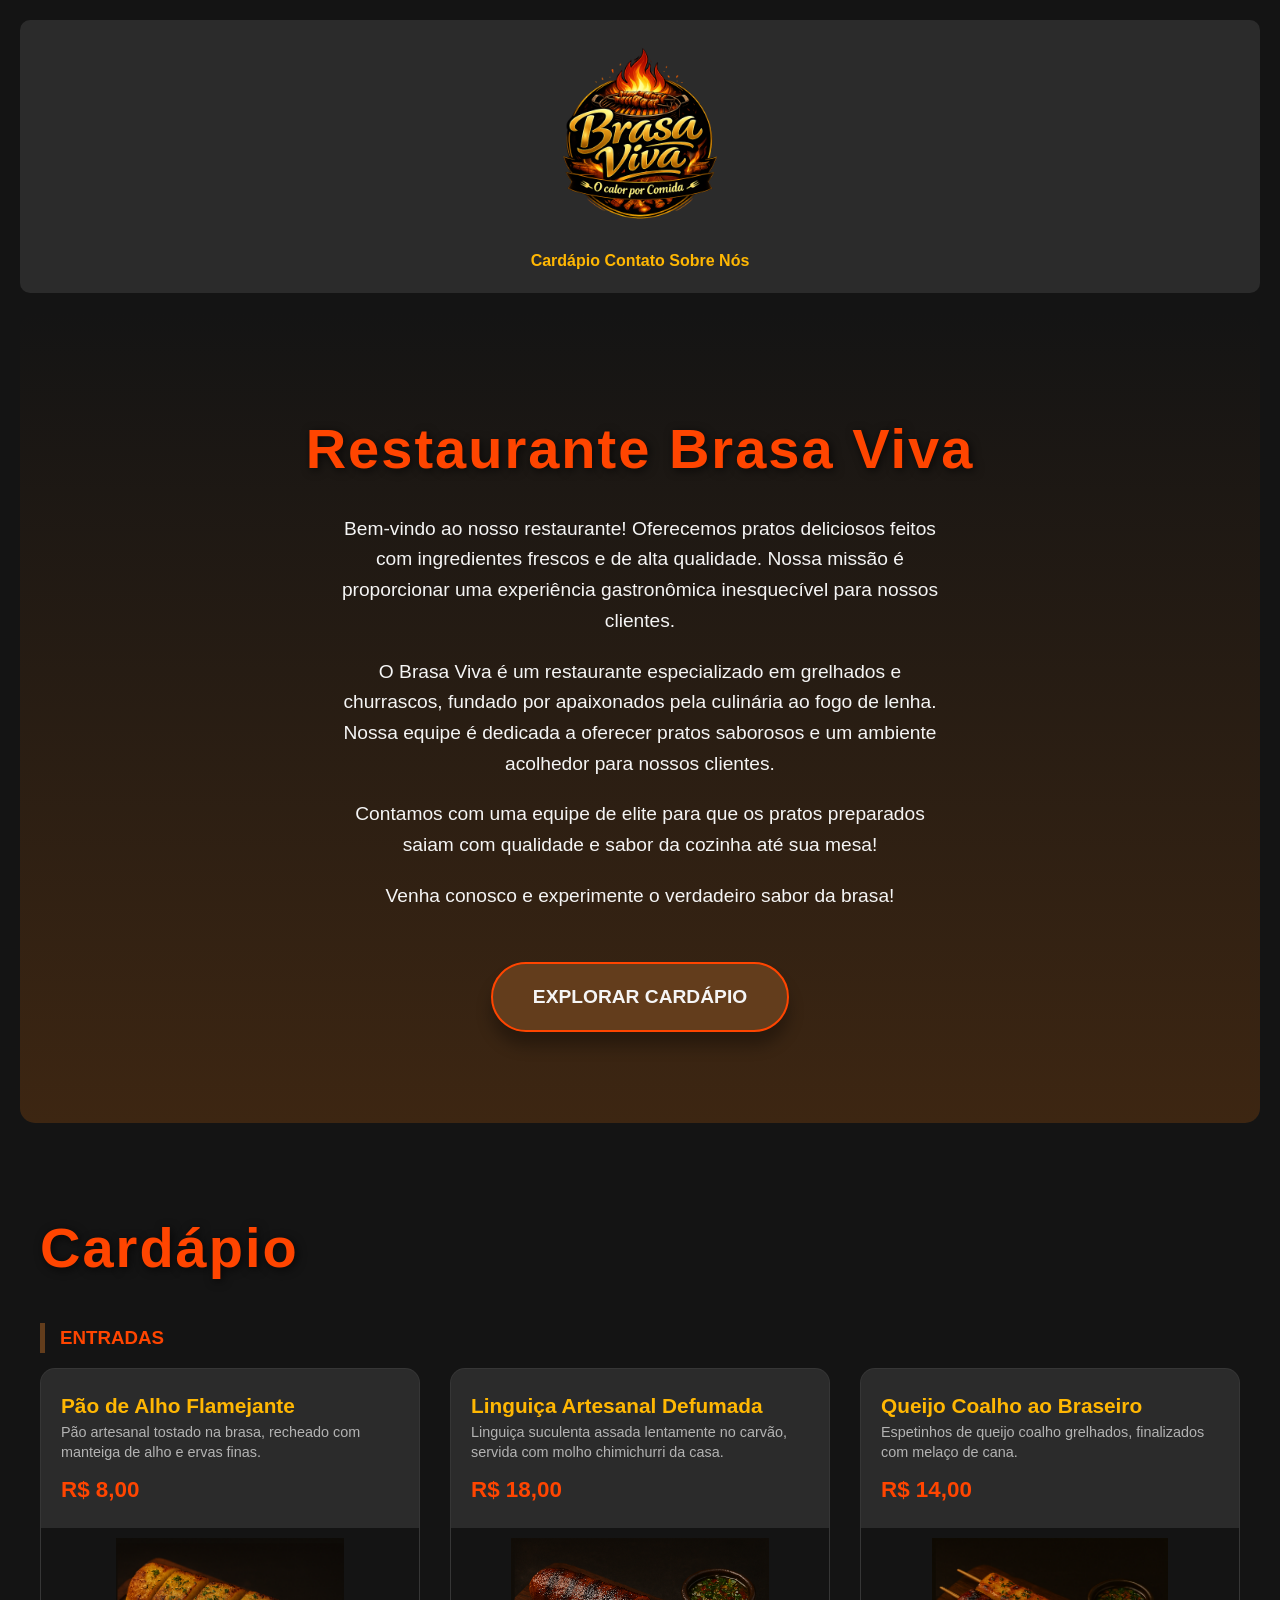
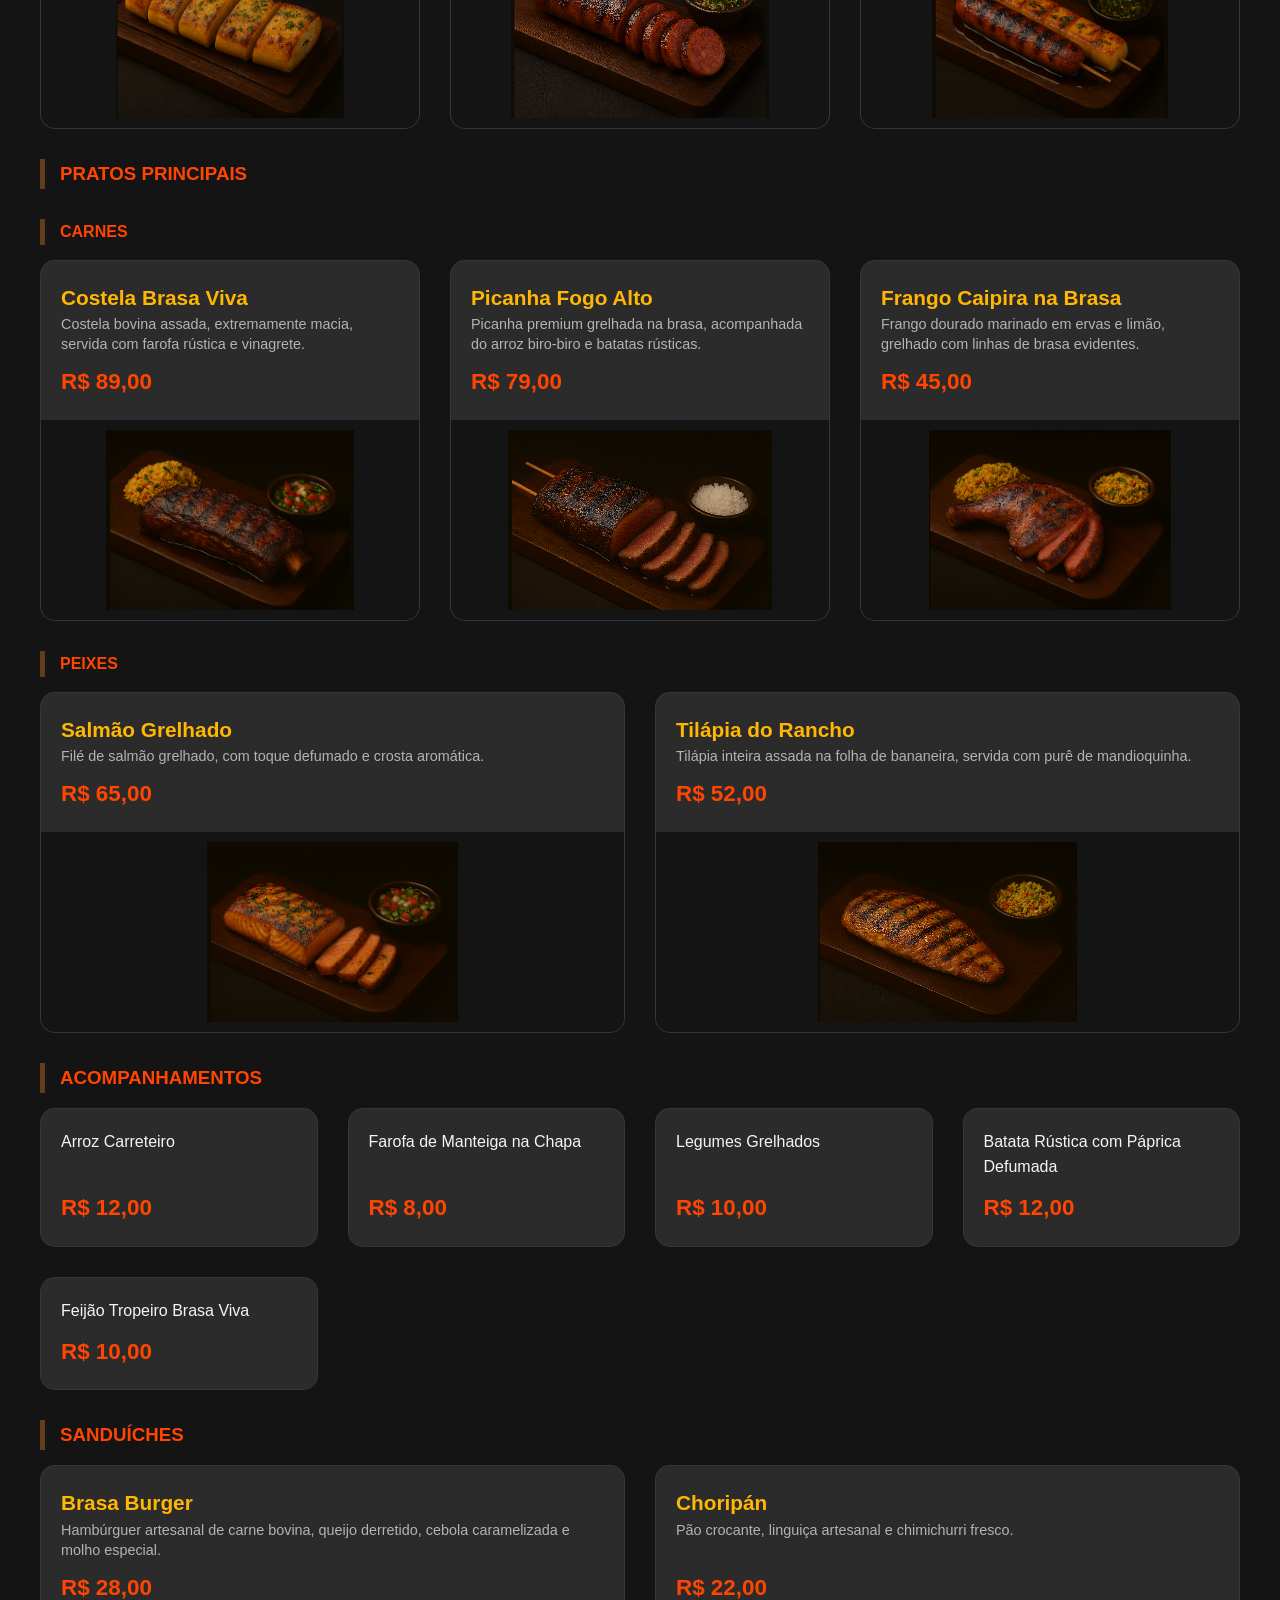
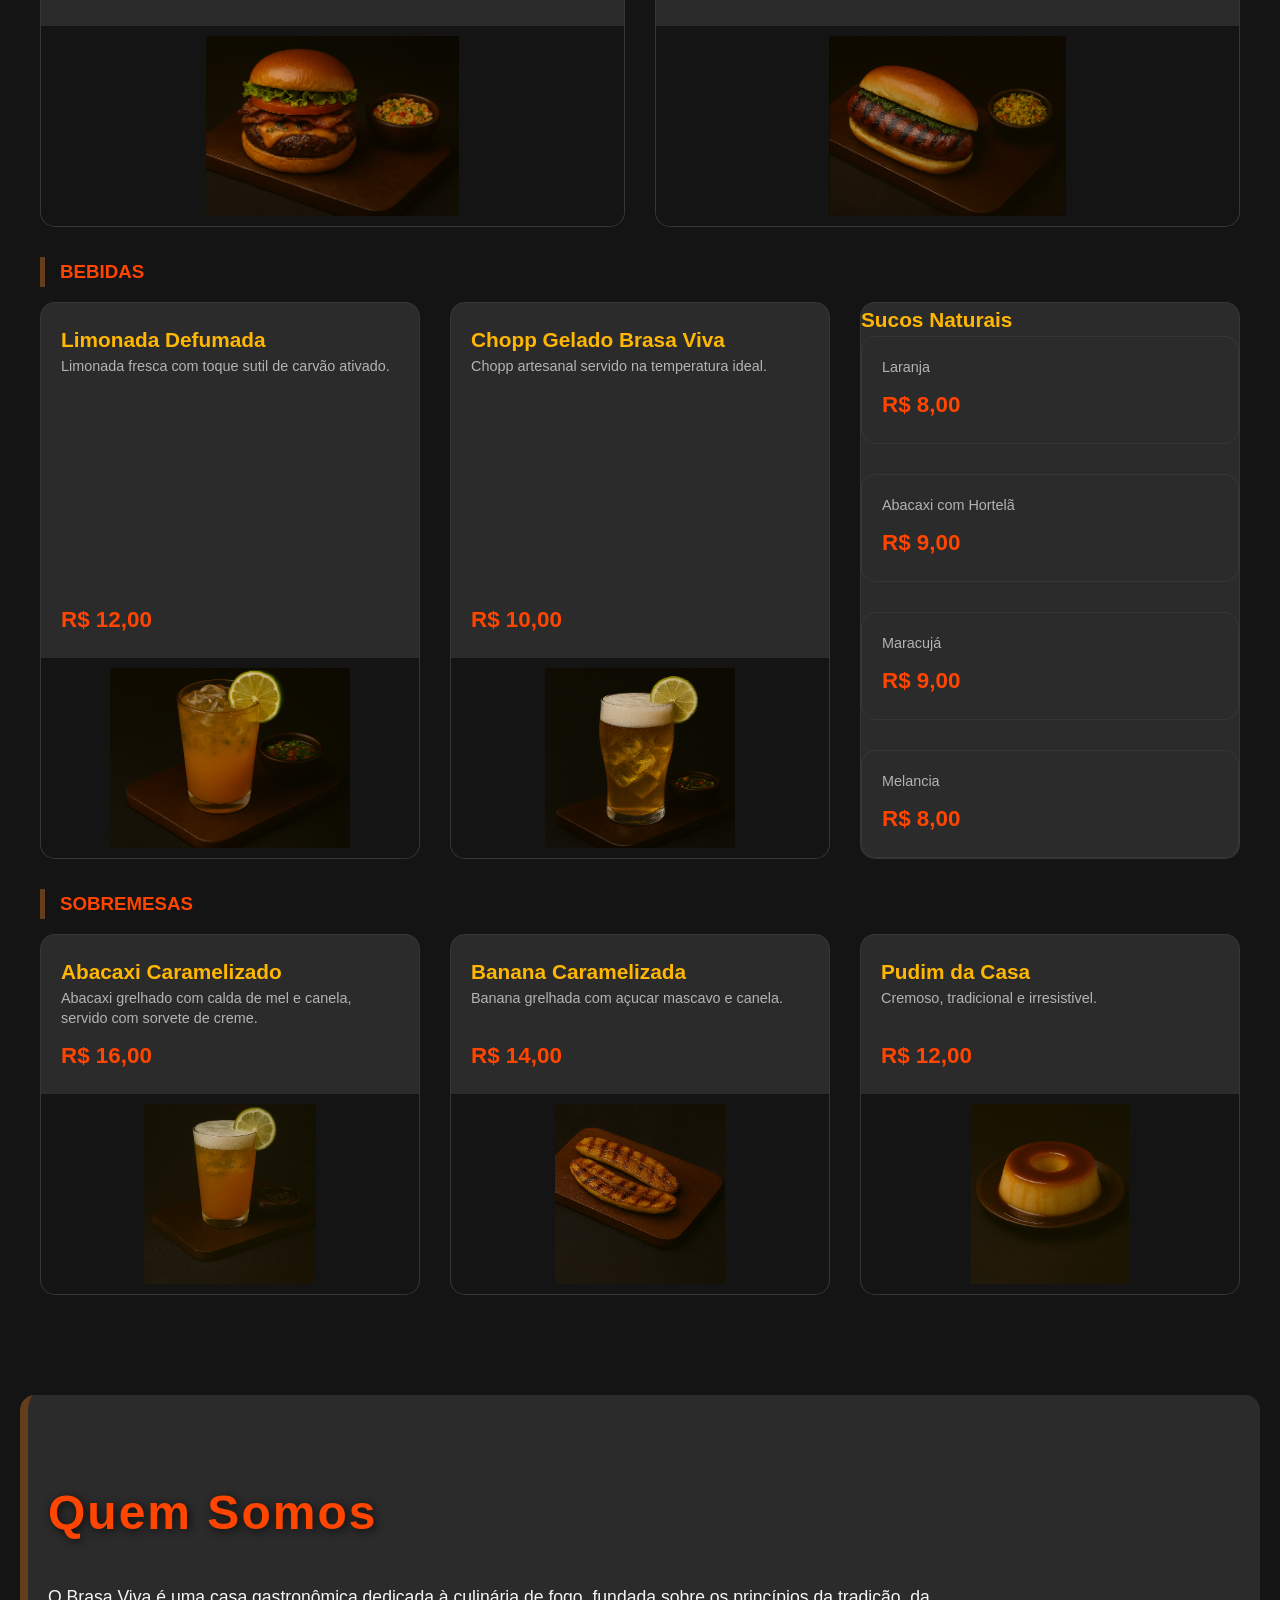
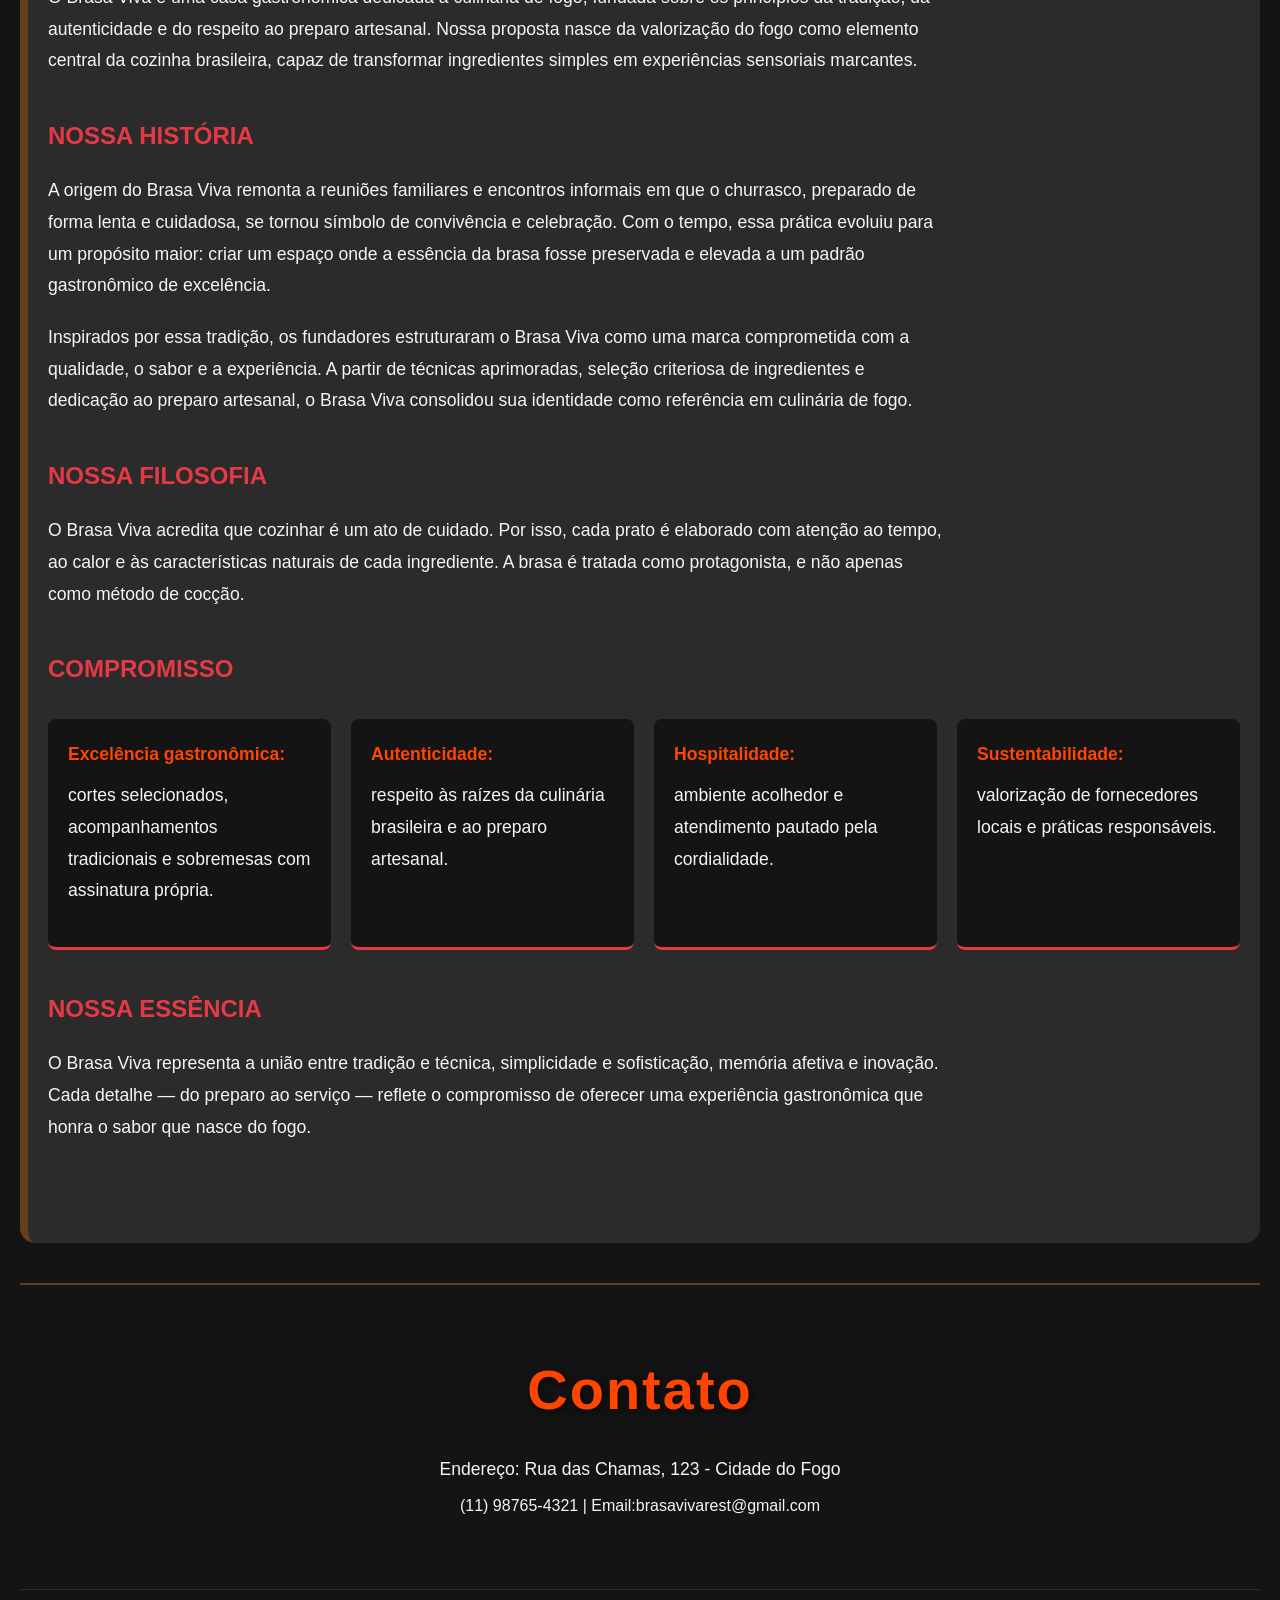
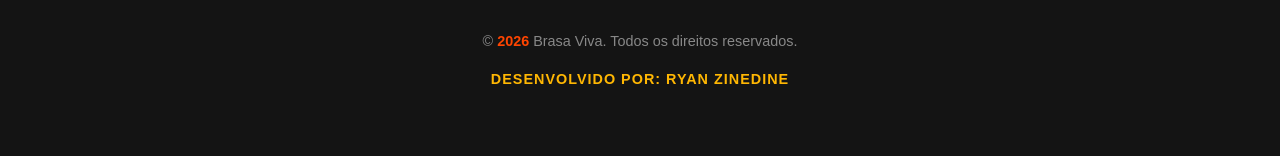
==== commit 35a4babe: "feat: adicionado analytics" ====
--- a/index.html
+++ b/index.html
@@ -8,13 +8,15 @@
     <link rel="icon" href="img/brasatransparente.png" type="img/png">
     <link rel="stylesheet" href="brasa_viva.css">
     <link rel="stylesheet" href="loader.css">
+    <script defer src="/_vercel/insights/script.js"></script>
+
     <title>Brasa Viva</title>
 </head>
 <body>
     
     <!-- Header -->
     <header>
-        <a href="brasa_viva.html">
+        <a href="index.html">
             <img class="logo" src="img/brasatransparente.png" alt="Logo Brasa Viva: brasas vermelhas formando o nome do restaurante especializado em grelhados" width="200">
         </a>
         <!-- Menu -->
--- a/brasa_viva.css
+++ b/brasa_viva.css
@@ -153,16 +153,25 @@
     border-color: var(--cor-madeira);
 }
 
-.cardapio img {
+.cardapio li img {
     width: 100%;
     height: 200px;
-    object-fit: cover;
+    object-fit: contain;
+    background-color: var(--cor-carvao);
+    padding: 10px;
+    transition: var(--transicao-suave);
+}
+
+.cardapio li:hover img {
+    transform: scale(1.1);
 }
 
 .menu-item {
     padding: 20px;
     display: flex;
     flex-direction: column;
+    flex-grow: 1;
+    justify-content: space-between;
     gap: 10px;
 }
 
@@ -349,4 +358,48 @@
     .logo {
         width: 150px;
     }
+}
+
+/* Tablets e iPads */
+@media (min-width: 769px) and (max-width: 1024px) {
+    
+    /* 1. Header: Mantém flex, mas reduz o espaço */
+    header {
+        padding: 15px var(--gap-padrao);
+    }
+
+    .logo {
+        width: 170px;
+    }
+
+    /* 2. Hero Section: Ajuste de proporção */
+    #brasa {
+        min-height: 60vh;
+        padding: 50px;
+    }
+
+    #brasa h1 {
+        font-size: 3rem;
+    }
+
+    /* 3. Cardápio: Otimização de colunas */
+    .cardapio ul {
+        grid-template-columns: repeat(2, 1fr); /* 2 colunas fixas para tablet */
+        gap: 20px;
+    }
+
+    /* 4. Seção Sobre: Texto mais amigável */
+    .sobre {
+        padding: 50px;
+    }
+
+    .sobre p {
+        font-size: 1.1rem;
+        max-width: 100%; /* Aproveita a largura do tablet */
+    }
+
+    /* 5. Grid de Compromissos no Sobre Nós */
+    .sobre ul {
+        grid-template-columns: repeat(2, 1fr);
+    }
 }
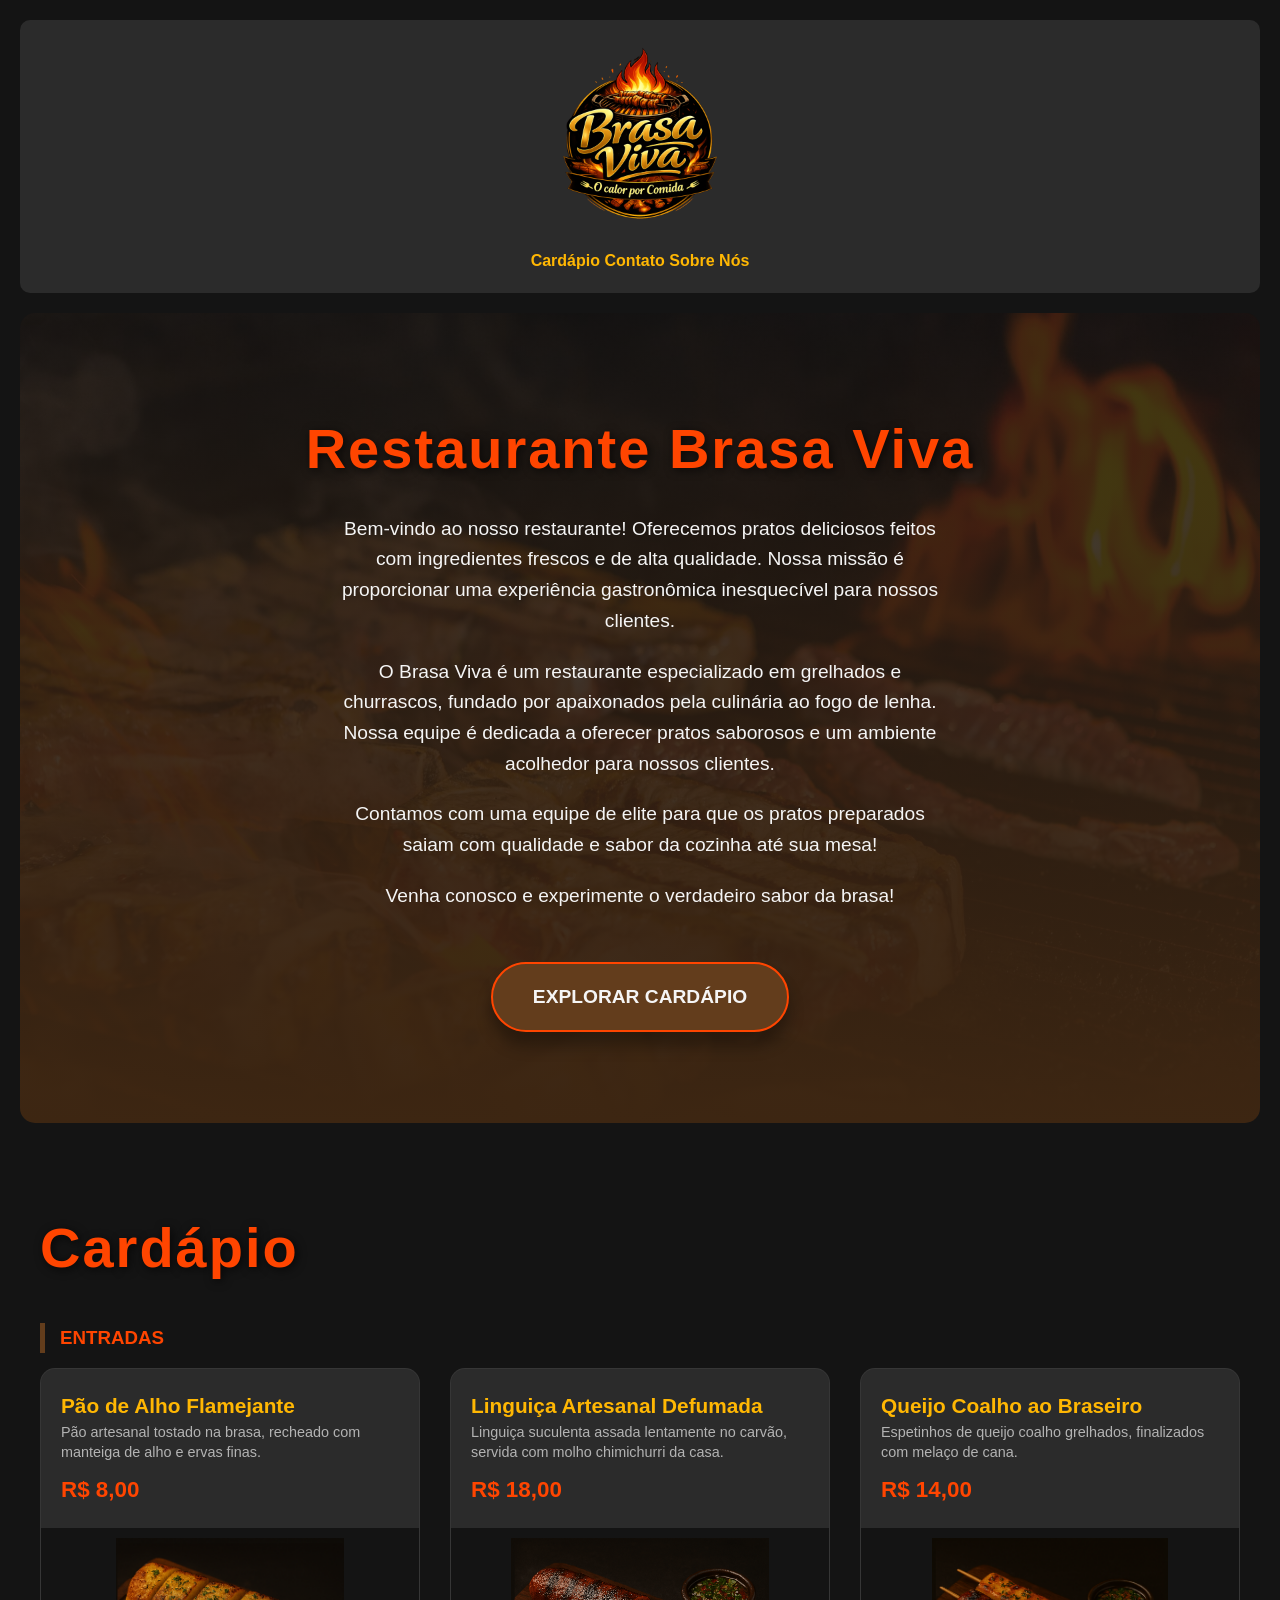
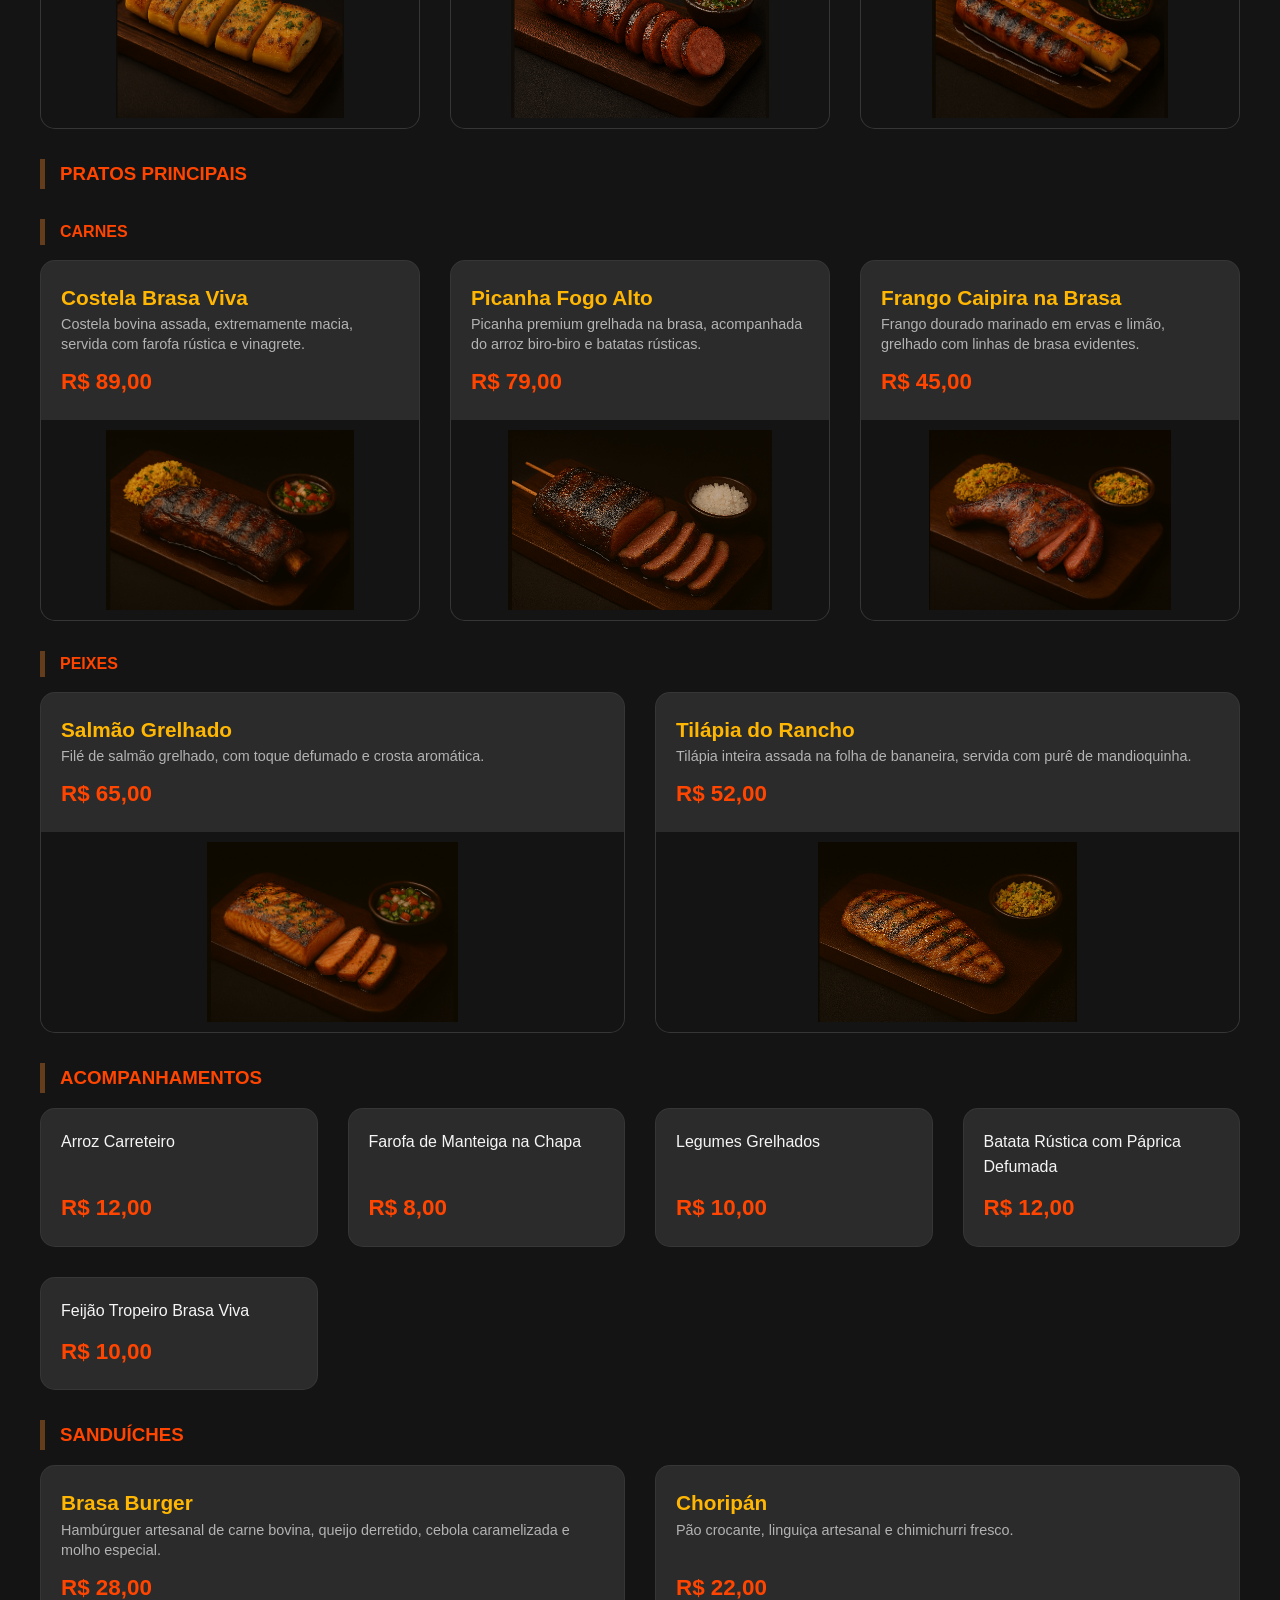
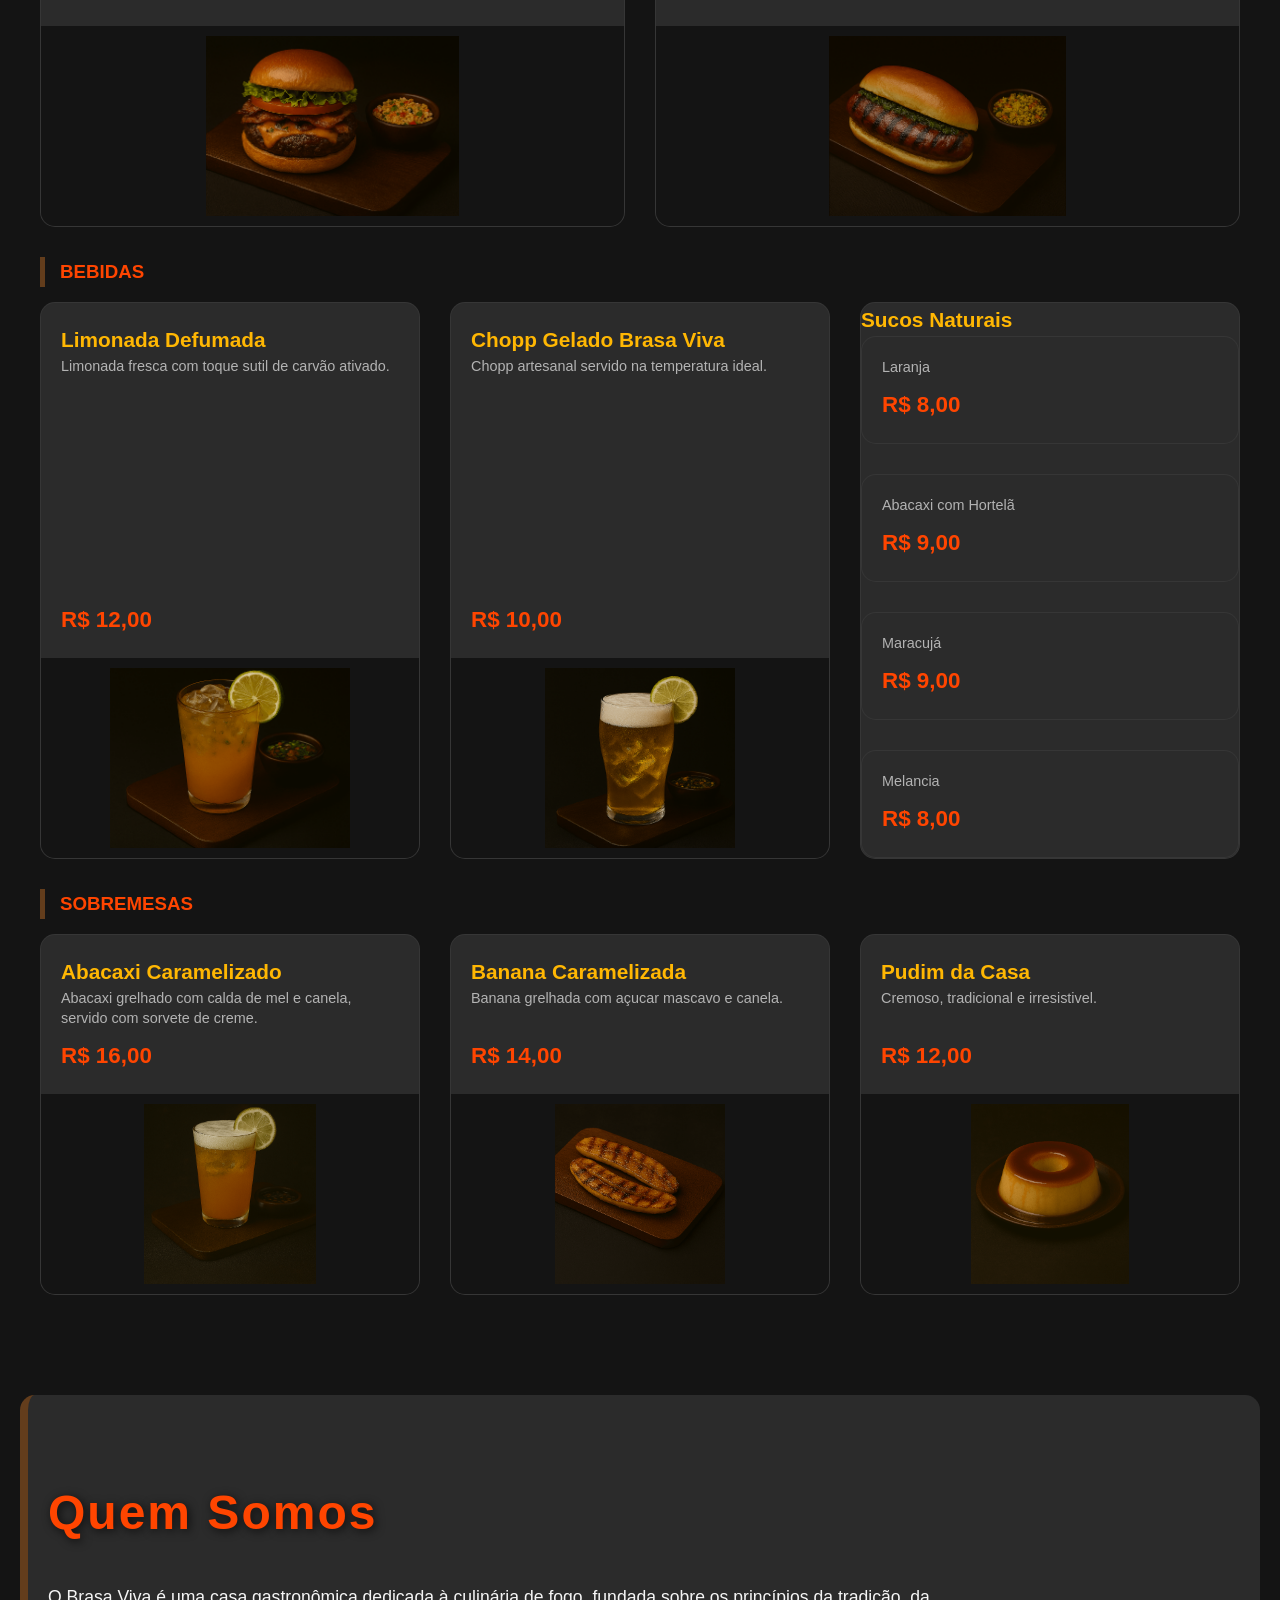
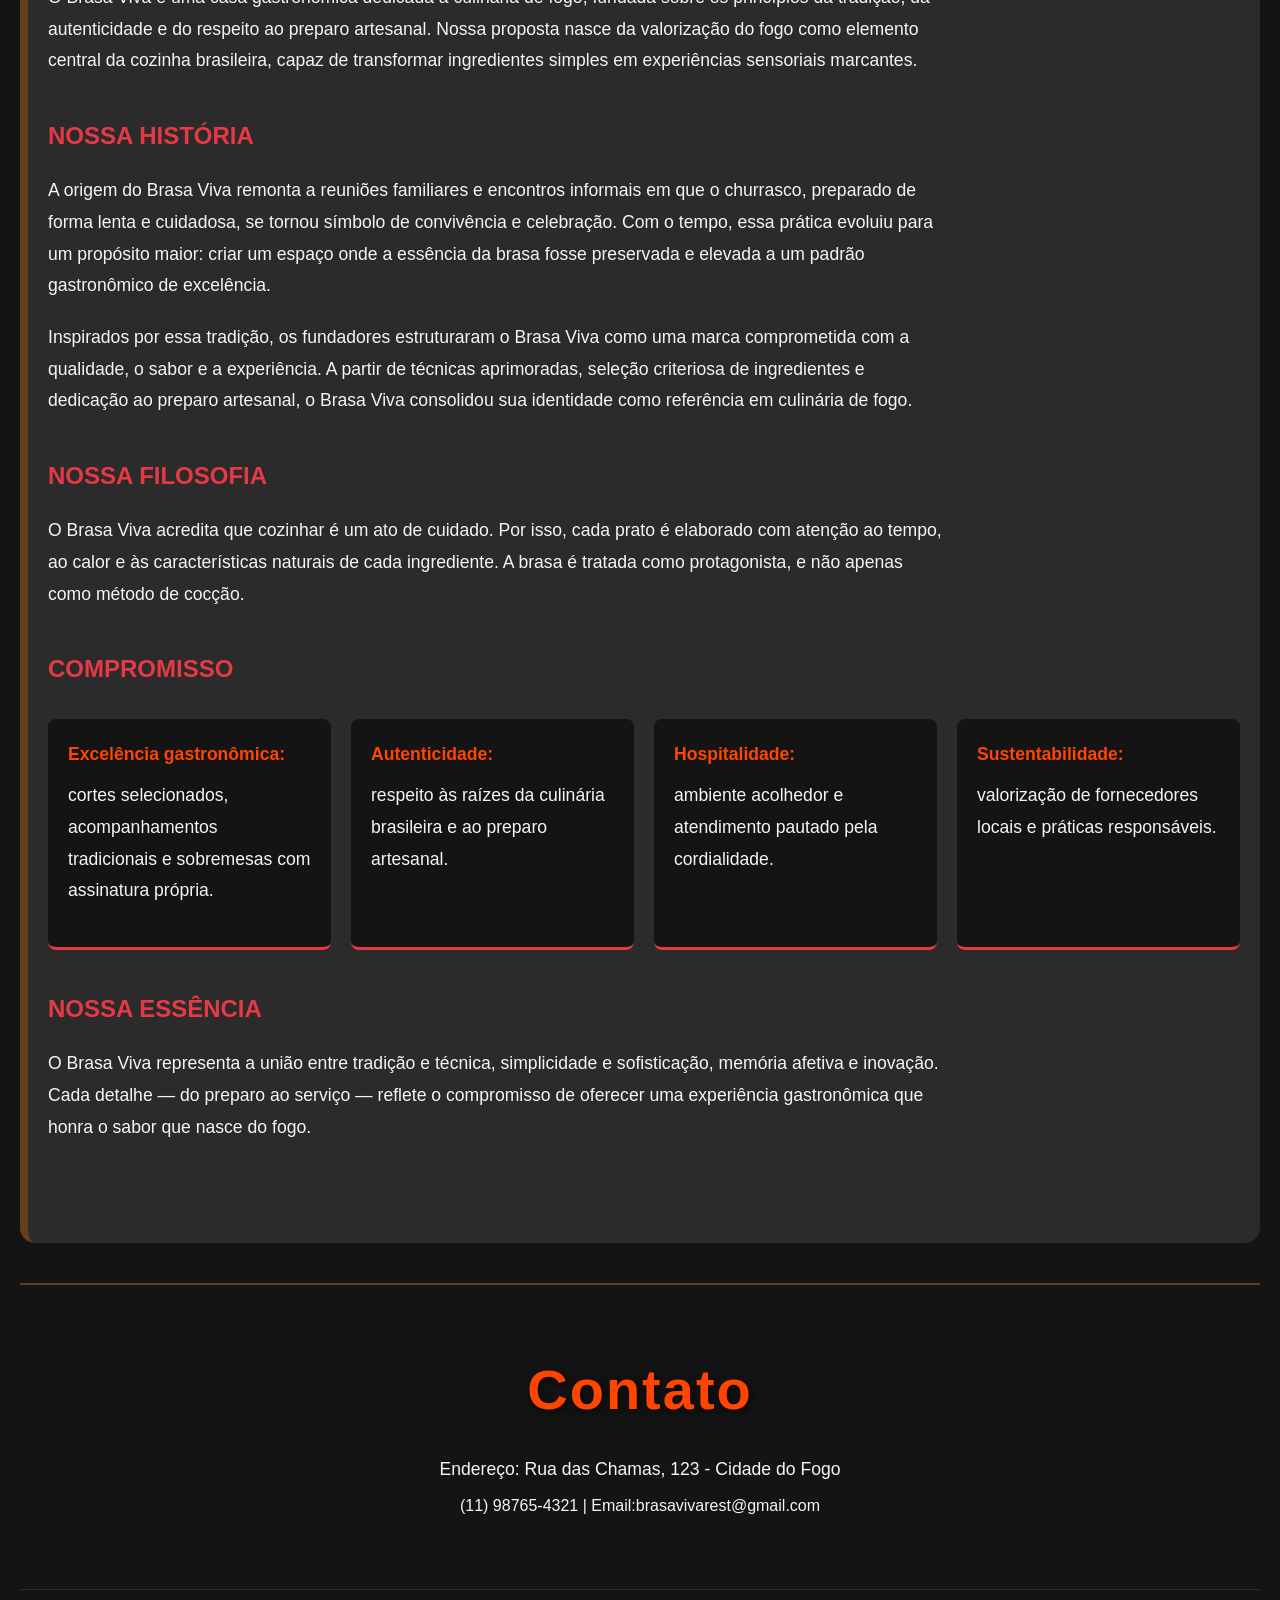
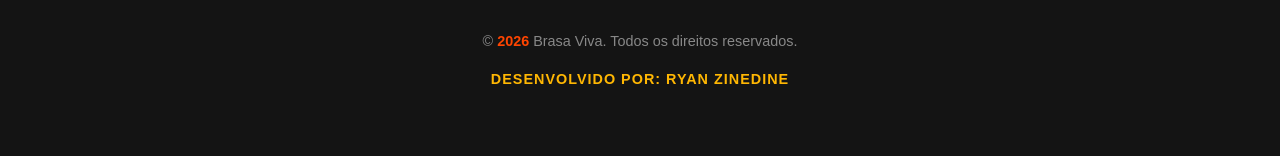
==== commit 6da2cf92: "perf: comprime assets e corrige SEO/Open Graph - churrasco.jpg: 11 MB -> 0,27 MB (era 4218x3374 usad" ====
--- a/index.html
+++ b/index.html
@@ -3,8 +3,23 @@
 <head>
     <meta charset="UTF-8">
     <meta name="viewport" content="width=device-width, initial-scale=1.0">
+    <meta name="description" content="Restaurante especializado em grelhados e churrascos. Cardápio, ambiente e contato. Site institucional responsivo.">
+    <meta name="author" content="Ryan Zinedine">
+    <link rel="canonical" href="https://brasa-viva.vercel.app/">
+
+    <!-- Open Graph / redes sociais -->
+    <meta property="og:type" content="website">
+    <meta property="og:url" content="https://brasa-viva.vercel.app/">
+    <meta property="og:title" content="Brasa Viva — Restaurante de grelhados e churrasco">
+    <meta property="og:description" content="Restaurante especializado em grelhados e churrascos. Cardápio, ambiente e contato. Site institucional responsivo.">
+    <meta property="og:image" content="https://brasa-viva.vercel.app/img/brasatransparente.png">
+    <meta property="og:locale" content="pt_BR">
+
+    <meta name="twitter:card" content="summary_large_image">
+    <meta name="twitter:title" content="Brasa Viva — Restaurante de grelhados e churrasco">
+    <meta name="twitter:description" content="Restaurante especializado em grelhados e churrascos. Cardápio, ambiente e contato. Site institucional responsivo.">
+    <meta name="twitter:image" content="https://brasa-viva.vercel.app/img/brasatransparente.png">
     <meta http-equiv="X-UA-Compatible" content="ie=edge">
-    <meta name="BrasaViva" content="Restaurante especializado em grelhados e churrascos.">
     <link rel="icon" href="img/brasatransparente.png" type="img/png">
     <link rel="stylesheet" href="brasa_viva.css">
     <link rel="stylesheet" href="loader.css">
@@ -52,7 +67,7 @@
                         </div>
                         <div class="menu-price" data-price="8.00"></div>
                     </div>
-                    <img src="img/pao_de_alho.png" alt="Pão de alho artesanal tostado na brasa com manteiga derretida e ervas verdes frescas por cima, apresentado em fundo neutro" width="200">
+                    <img loading="lazy" decoding="async" src="img/pao_de_alho.png" alt="Pão de alho artesanal tostado na brasa com manteiga derretida e ervas verdes frescas por cima, apresentado em fundo neutro" width="200">
                 </li>
                 <li>
                     <div class="menu-item">
@@ -62,7 +77,7 @@
                         </div>
                         <div class="menu-price" data-price="18.00"></div>
                     </div>
-                    <img src="img/linguiça_artesanal.png" alt="Linguiça artesanal defumada assada em carvão com aspectos de grelhadura, servida com molho chimichurri verde fresco ao lado" width="200">
+                    <img loading="lazy" decoding="async" src="img/linguiça_artesanal.png" alt="Linguiça artesanal defumada assada em carvão com aspectos de grelhadura, servida com molho chimichurri verde fresco ao lado" width="200">
                 </li>
                 <li>
                     <div class="menu-item">
@@ -72,7 +87,7 @@
                         </div>
                         <div class="menu-price" data-price="14.00"></div>
                     </div>
-                    <img src="img/queijo_coalho.png" alt="Espetinhos de queijo coalho grelhados em espetos, com cobertura dourada de melaço de cana brilhante" width="200">
+                    <img loading="lazy" decoding="async" src="img/queijo_coalho.png" alt="Espetinhos de queijo coalho grelhados em espetos, com cobertura dourada de melaço de cana brilhante" width="200">
                 </li>
             </ul>
         </div>
@@ -88,7 +103,7 @@
                     </div>
                     <div class="menu-price" data-price="89.00"></div>
                 </div>
-                <img src="img/costela_brasa.png" alt="Costela bovina inteira assada com marcas de brasa escuras, acompanhada de farofa rústica e vinagrete vermelho" width="200">
+                <img loading="lazy" decoding="async" src="img/costela_brasa.png" alt="Costela bovina inteira assada com marcas de brasa escuras, acompanhada de farofa rústica e vinagrete vermelho" width="200">
             </li>
             <li>
                 <div class="menu-item">
@@ -98,7 +113,7 @@
                     </div>
                     <div class="menu-price" data-price="79.00"></div>
                 </div>
-                <img src="img/picanha.png" alt="Fatias de picanha premium grelhada com crosta marrom escura e interior rosado, acompanhadas de arroz branco, batatas rústicas e molho" width="200">
+                <img loading="lazy" decoding="async" src="img/picanha.png" alt="Fatias de picanha premium grelhada com crosta marrom escura e interior rosado, acompanhadas de arroz branco, batatas rústicas e molho" width="200">
             </li>
             <li>
                 <div class="menu-item">
@@ -108,7 +123,7 @@
                     </div>
                     <div class="menu-price" data-price="45.00"></div>
                 </div>
-                <img src="img/frango_caipira.png" alt="Peito de frango dourado marinado em ervas e limão, grelhado com linhas de brasa evidentes, ambiente caloroso transmitindo autenticidade" width="200">
+                <img loading="lazy" decoding="async" src="img/frango_caipira.png" alt="Peito de frango dourado marinado em ervas e limão, grelhado com linhas de brasa evidentes, ambiente caloroso transmitindo autenticidade" width="200">
             </li>
         </ul>
                         <h4>Peixes</h4>
@@ -121,7 +136,7 @@
                     </div>
                     <div class="menu-price" data-price="65.00"></div>
                 </div>
-                <img src="img/salmao.png" alt="Filé de salmão grelhado com crosta aromática escura, mostrando a textura levemente defumada e o interior cor-de-rosa" width="200">
+                <img loading="lazy" decoding="async" src="img/salmao.png" alt="Filé de salmão grelhado com crosta aromática escura, mostrando a textura levemente defumada e o interior cor-de-rosa" width="200">
             </li>
             <li>
                 <div class="menu-item">
@@ -131,7 +146,7 @@
                     </div>
                     <div class="menu-price" data-price="52.00"></div>
                 </div>
-                <img src="img/tilapia.png" alt="Tilápia inteira assada na folha de bananeira verde, servida com purê amarelo de mandioquinha e ervas frescas" width="200"> 
+                <img loading="lazy" decoding="async" src="img/tilapia.png" alt="Tilápia inteira assada na folha de bananeira verde, servida com purê amarelo de mandioquinha e ervas frescas" width="200"> 
             </li>
         </ul>
         </div>
@@ -181,7 +196,7 @@
                         </div>
                         <div class="menu-price" data-price="28.00"></div>
                     </div>
-                    <img src="img/brasa_burger.png" alt="Hambúrguer artesanal de carne bovina com queijo derretido amarelo, cebola caramelizada marrom e molho especial, servido entre pão tostado" width="200">
+                    <img loading="lazy" decoding="async" src="img/brasa_burger.png" alt="Hambúrguer artesanal de carne bovina com queijo derretido amarelo, cebola caramelizada marrom e molho especial, servido entre pão tostado" width="200">
                 </li>
                 <li>
                     <div class="menu-item">
@@ -191,7 +206,7 @@
                         </div>
                         <div class="menu-price" data-price="22.00"></div>
                     </div>
-                    <img src="img/choripán.png" alt="Sanduíche com pão crocante contendo linguiça artesanal vermelha grelhada e chimichurri verde fresco, estilo argentino" width="200">
+                    <img loading="lazy" decoding="async" src="img/choripán.png" alt="Sanduíche com pão crocante contendo linguiça artesanal vermelha grelhada e chimichurri verde fresco, estilo argentino" width="200">
                 </li>
             </ul>
         </div>
@@ -206,7 +221,7 @@
                         </div>
                         <div class="menu-price" data-price="12.00"></div>
                     </div>
-                    <img src="img/limonada.png" alt="Copo alto com limonada fresca amarelo-clara contendo gelo, com um toque sutil de carvão ativado escuro, apresentando uma bebida refrescante e única" width="200">
+                    <img loading="lazy" decoding="async" src="img/limonada.png" alt="Copo alto com limonada fresca amarelo-clara contendo gelo, com um toque sutil de carvão ativado escuro, apresentando uma bebida refrescante e única" width="200">
                 </li>
                 <li>
                     <div class="menu-item">
@@ -216,7 +231,7 @@
                         </div>
                         <div class="menu-price" data-price="10.00"></div>
                     </div>
-                    <img src="img/chopp.png" alt="Copo gelado contendo chopp artesanal espumante amarelo-dourado na temperatura ideal, com espuma branca espessa no topo" width="200">
+                    <img loading="lazy" decoding="async" src="img/chopp.png" alt="Copo gelado contendo chopp artesanal espumante amarelo-dourado na temperatura ideal, com espuma branca espessa no topo" width="200">
                 </li>
                 <li>
                     <p class="titulo">Sucos Naturais</p>
@@ -260,7 +275,7 @@
                             </div>
                             <div class="menu-price" data-price="16.00"></div>
                         </div>
-                        <img src="img/abacaxi.png" alt="Fatia de abacaxi grelhada com calda de mel caramelizada dourada e canela em pó, servida com bola de sorvete de creme branco encima" width="200">
+                        <img loading="lazy" decoding="async" src="img/abacaxi.png" alt="Fatia de abacaxi grelhada com calda de mel caramelizada dourada e canela em pó, servida com bola de sorvete de creme branco encima" width="200">
                     </li>
                     <li>
                         <div class="menu-item">
@@ -270,7 +285,7 @@
                             </div>
                             <div class="menu-price" data-price="14.00"></div>
                         </div>
-                        <img src="img/banana.png" alt="Banana Caramelizada na Brasa" width="200">
+                        <img loading="lazy" decoding="async" src="img/banana.png" alt="Banana Caramelizada na Brasa" width="200">
                     </li>
                     <li>
                         <div class="menu-item">
@@ -280,7 +295,7 @@
                             </div>
                             <div class="menu-price" data-price="12.00"></div>
                         </div>
-                        <img src="img/pudim.png" alt="Pudim da Casa com calda de caramelo" width="200">
+                        <img loading="lazy" decoding="async" src="img/pudim.png" alt="Pudim da Casa com calda de caramelo" width="200">
                     </li>
                 </ul>
             </div>
